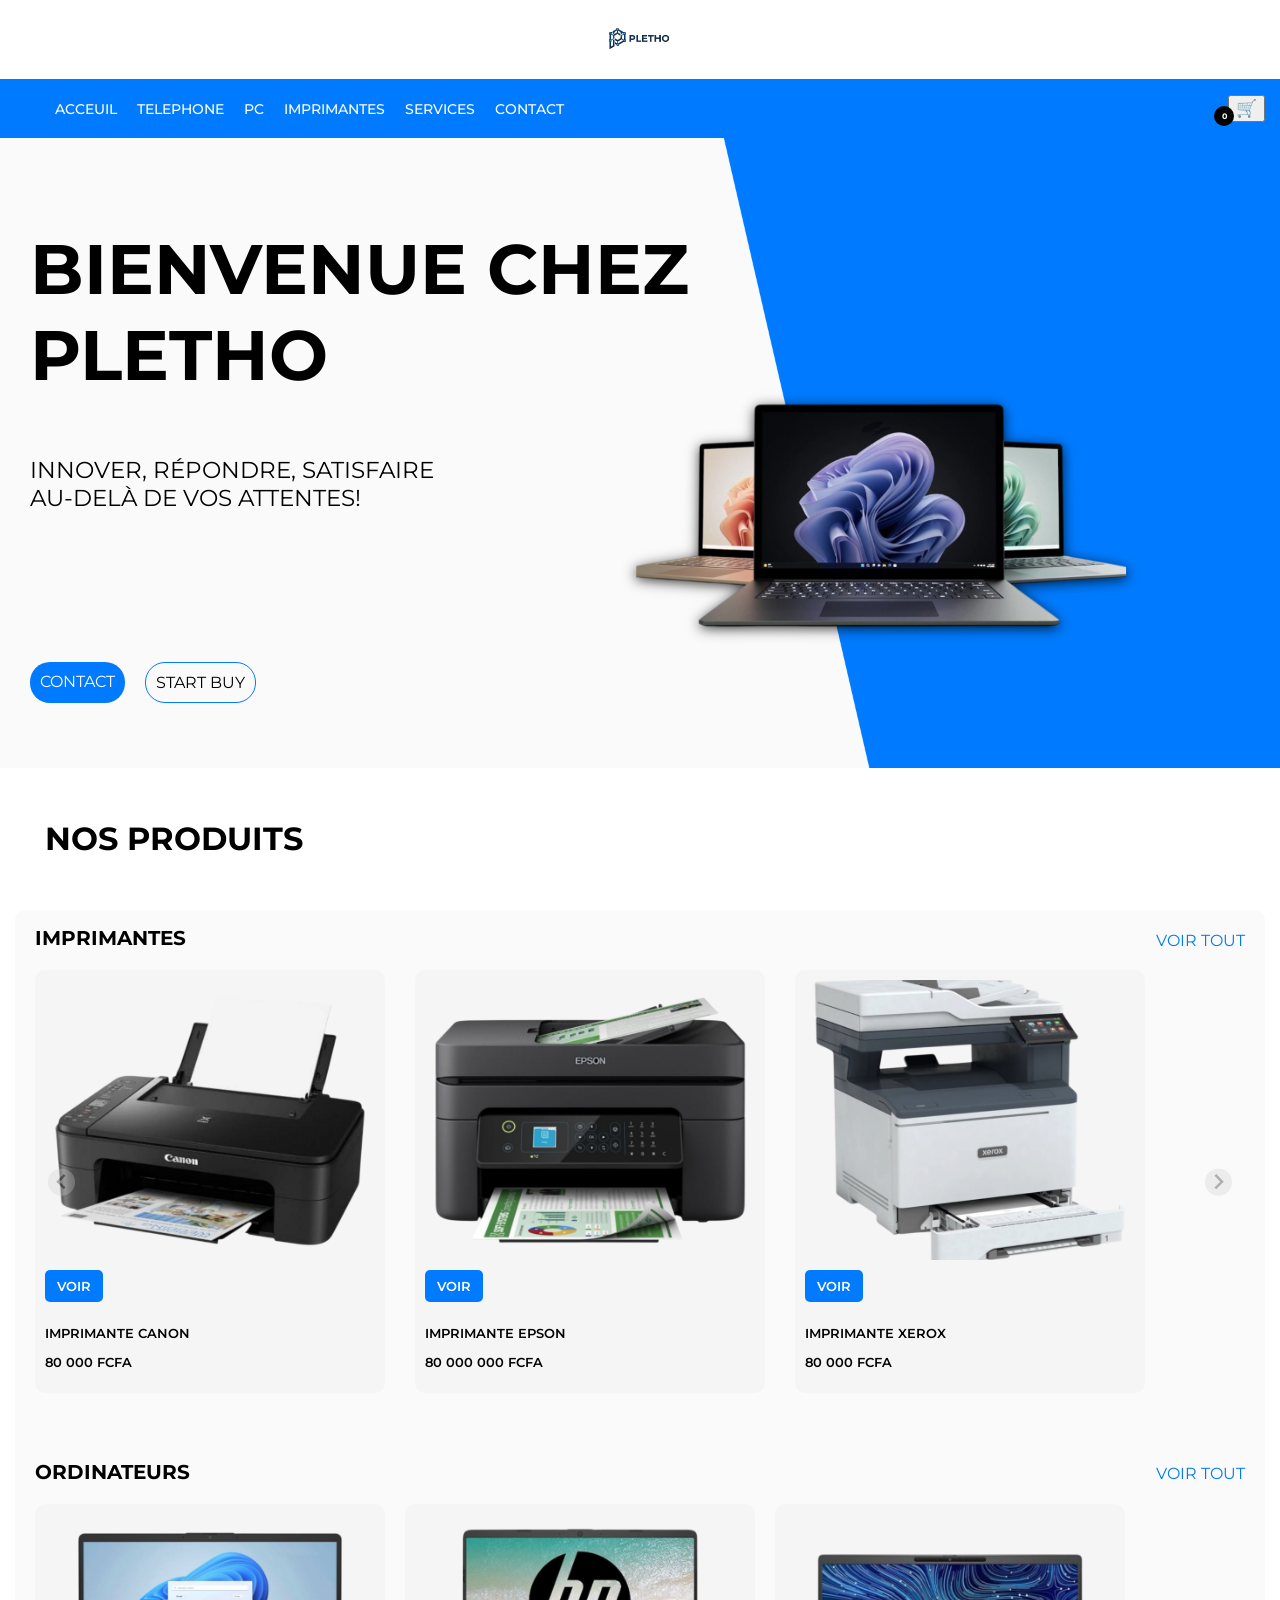
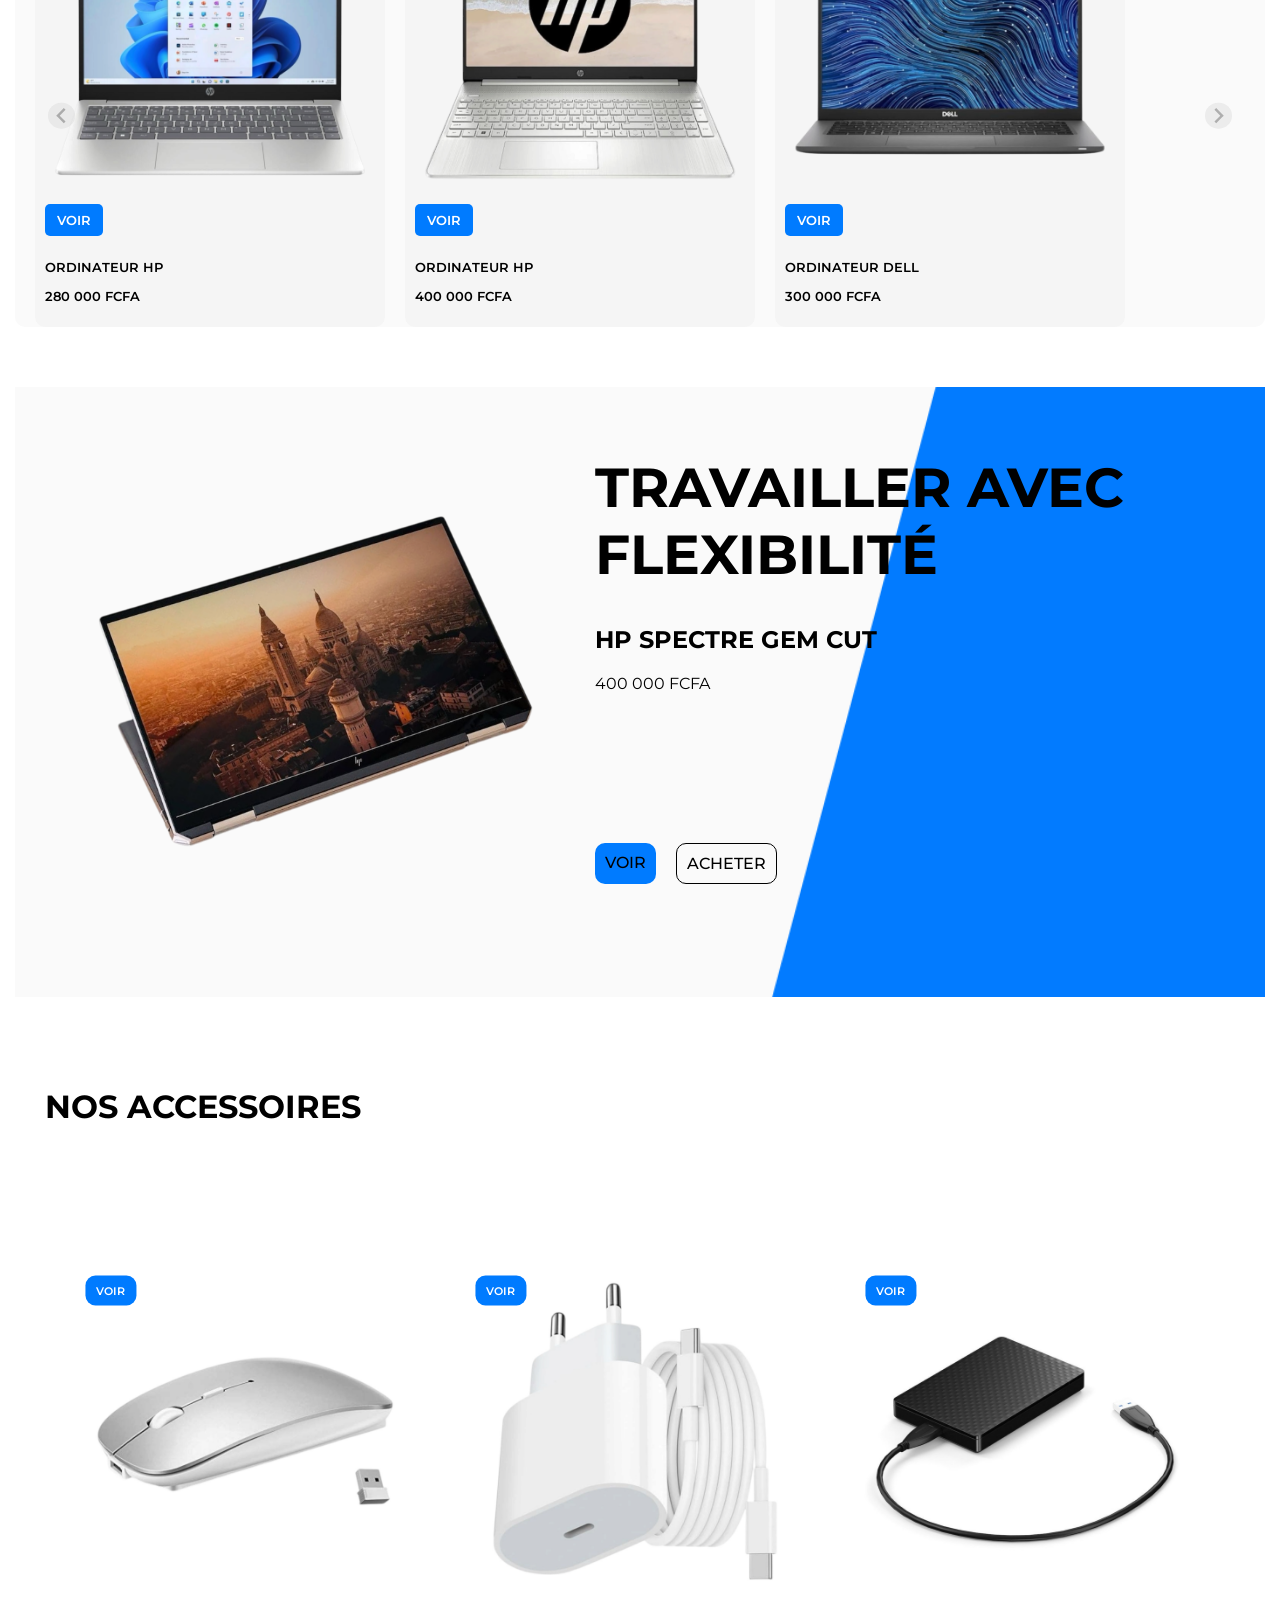
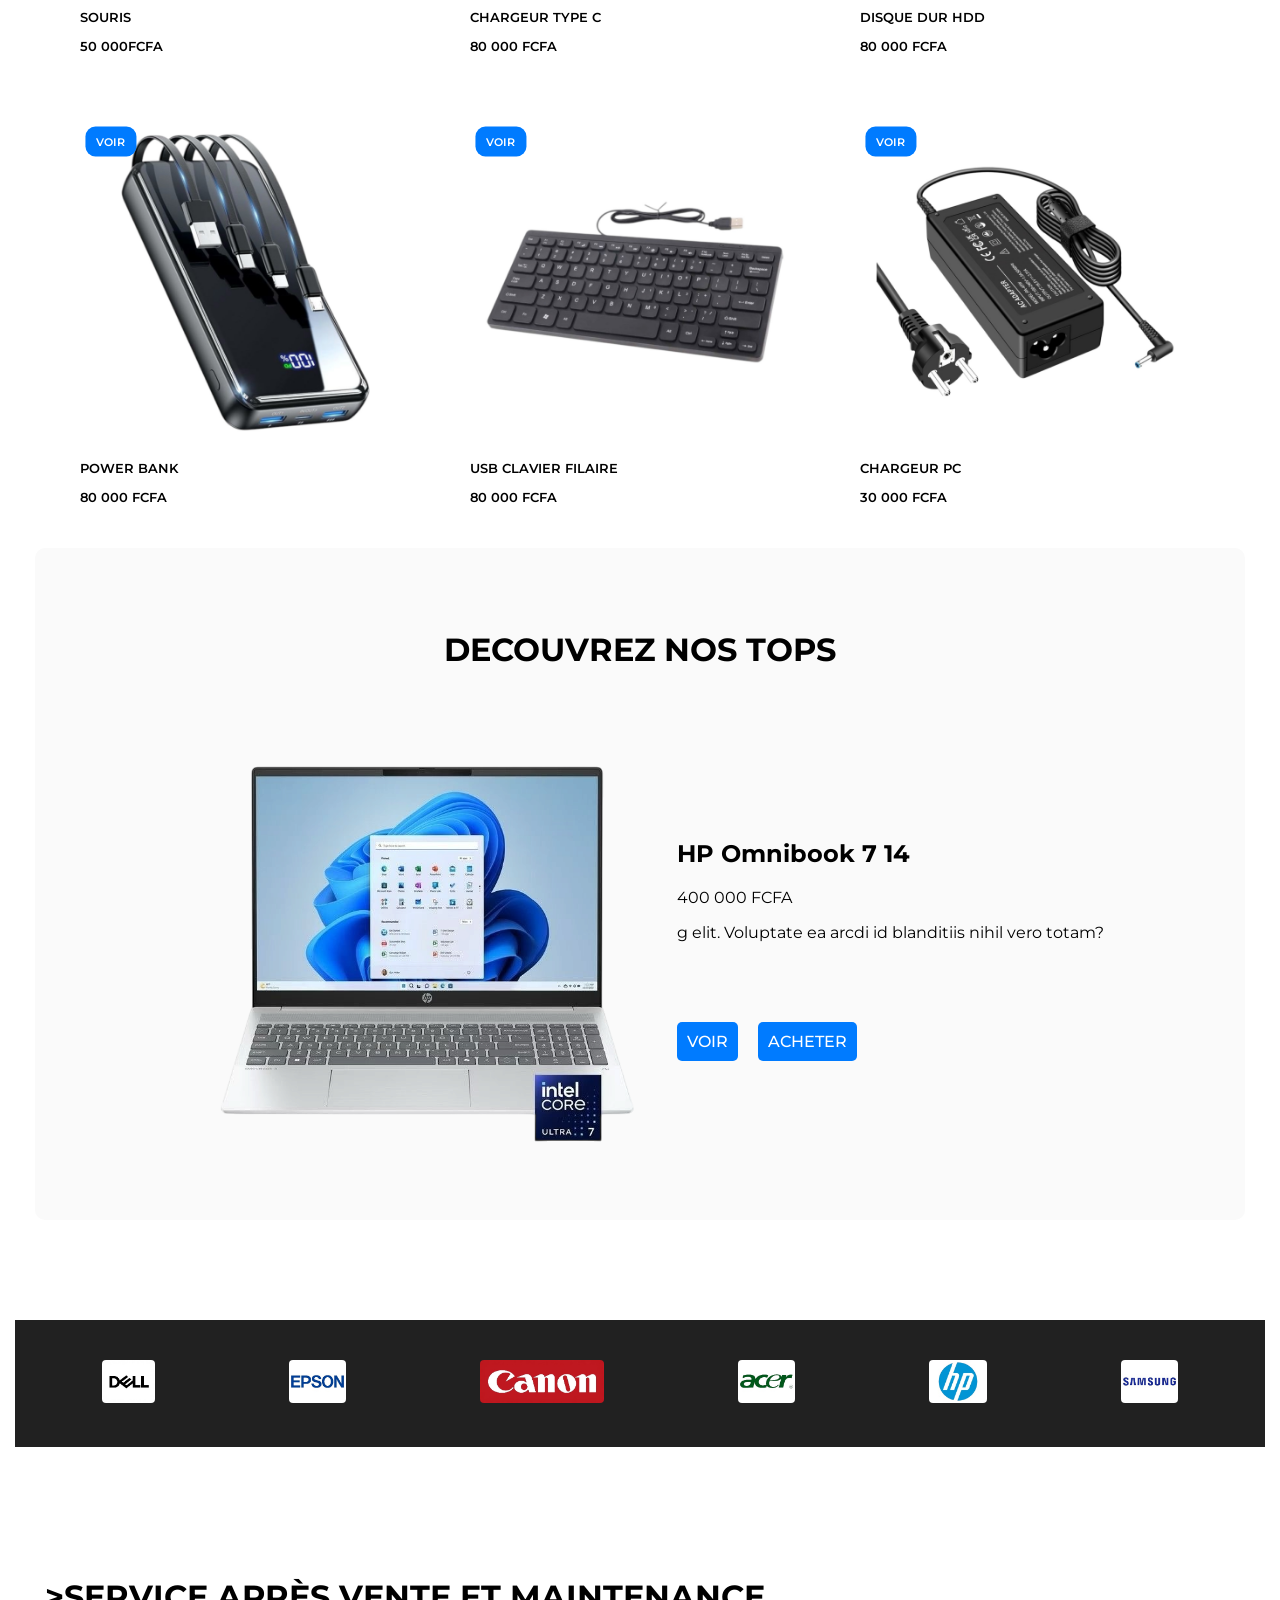
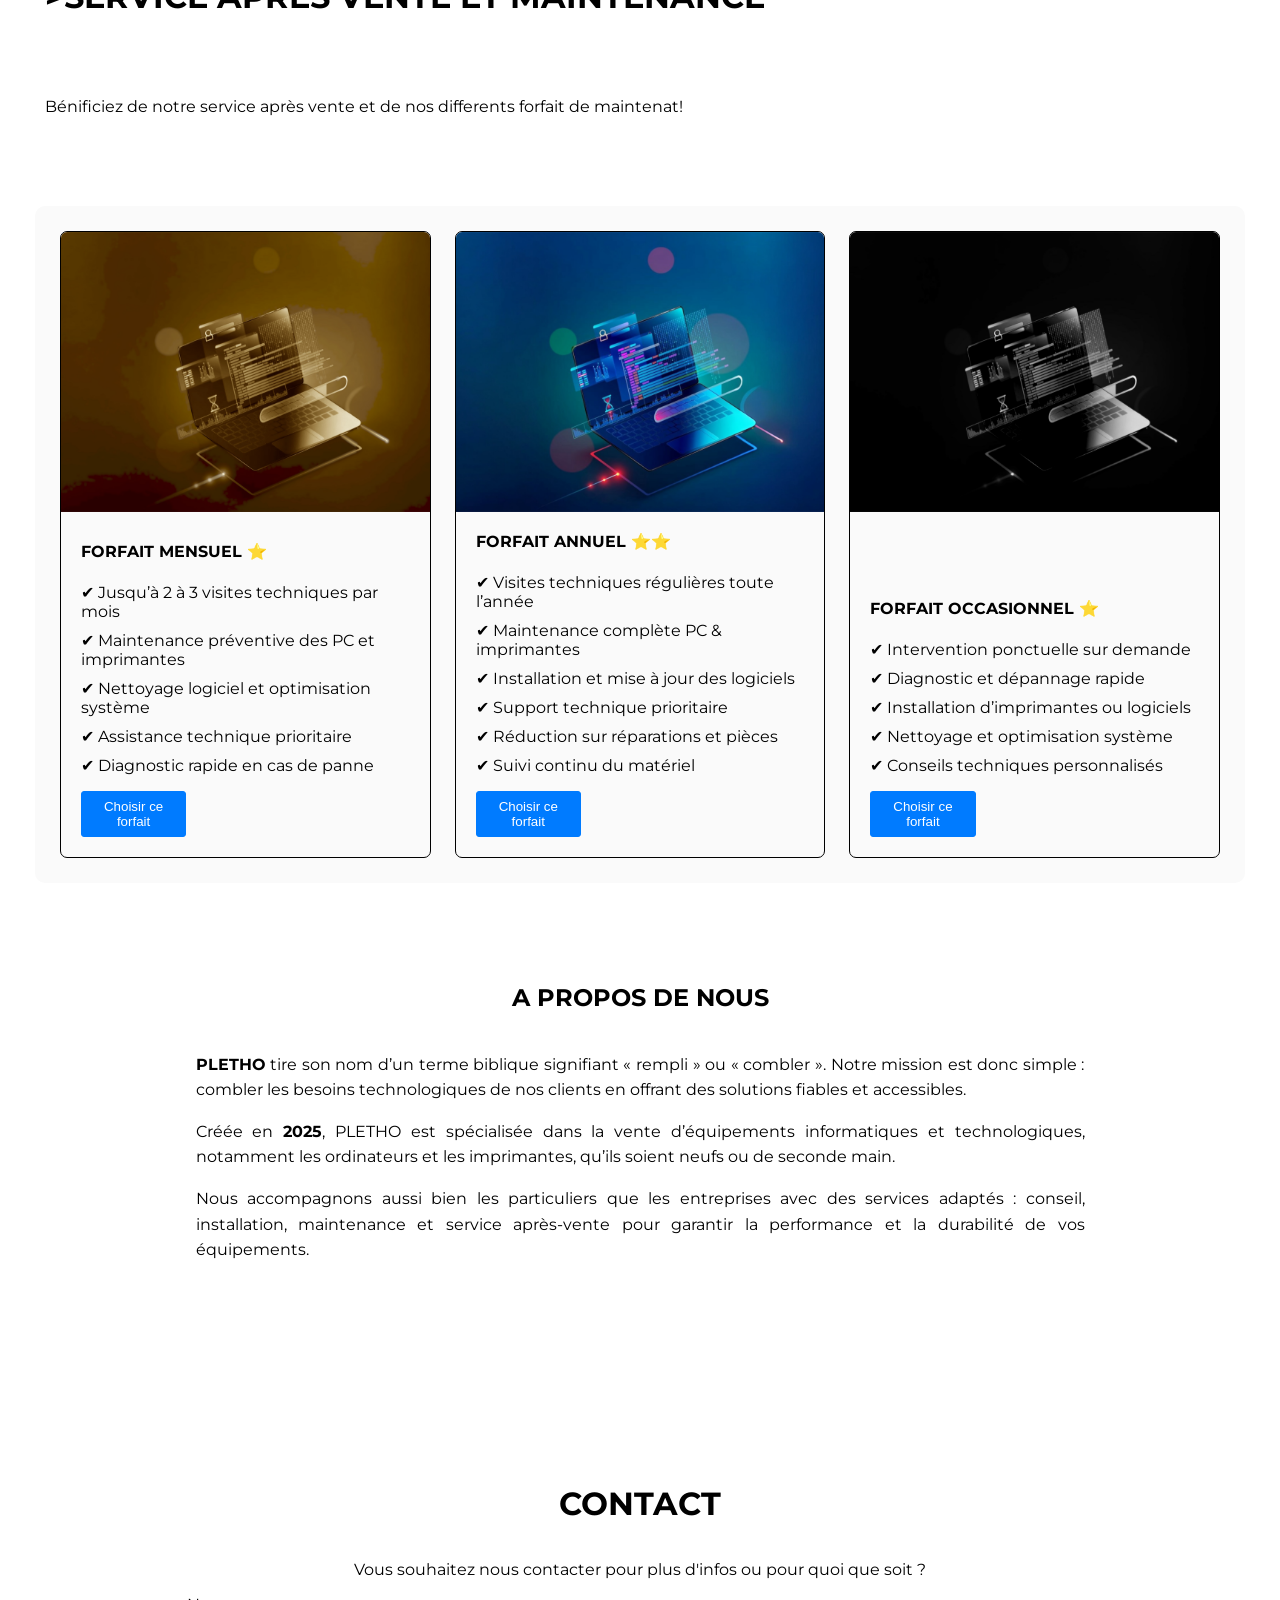
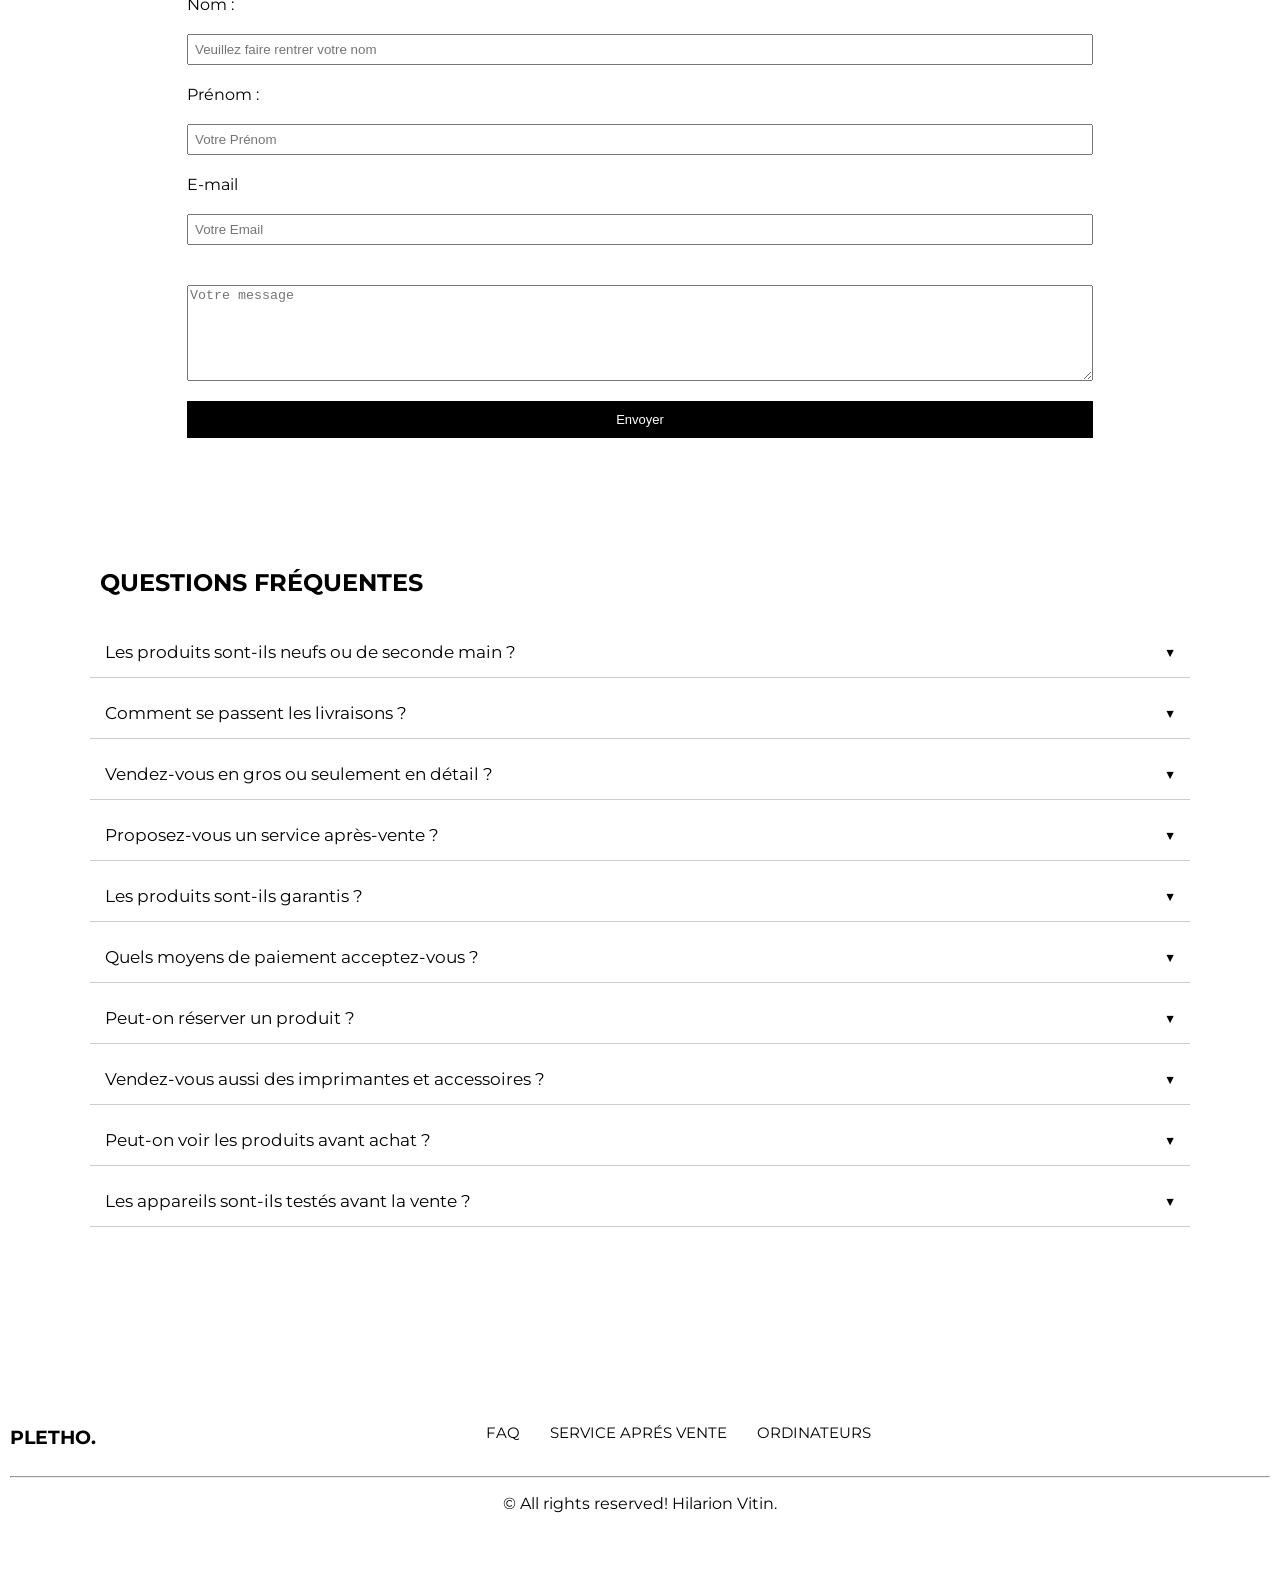
==== index.html @ 0e80584c "eder" ====
<!DOCTYPE html>
<html lang="en">
<head>
    <meta charset="UTF-8">
    <meta name="viewport" content="width=device-width, initial-scale=1.0">
    <title>Document</title>
    <link rel="stylesheet" href="style.css">
    <link rel="preconnect" href="https://fonts.googleapis.com">
<link rel="preconnect" href="https://fonts.gstatic.com" crossorigin>
<link href="https://fonts.googleapis.com/css2?family=Montserrat:ital,wght@0,100..900;1,100..900&display=swap" rel="stylesheet">
<link rel="stylesheet" href="https://cdn.jsdelivr.net/npm/@splidejs/splide@4.1.4/dist/css/splide.min.css">
<link rel="stylesheet" href="https://unpkg.com/aos@2.3.1/dist/aos.css">
</head>
<body>
    <header>
        <div class="logo">
            <a href=""> <img src="images/Photoroom_20260403_161500.PNG" alt="" style="height: 75px;"></a>
        </div>
        <div class="top">
            <nav class="navbar">
                <ul>
                <li><a href="index.html">ACCEUIL</a></li>
                <li><a href="telephone.html">TELEPHONE</a></li>
                <li><a href="ordinateurs.html">PC</a></li>
                <li><a href="imprimantes.html">IMPRIMANTES</a></li>
                <li><a href="services.html">SERVICES</a></li>
                <li><a href="#contact">CONTACT</a></li>
                </ul>
                </nav>
                            <!-- BOUTON BURGER -->
            <div class="burger" onclick="toggleMenu()">
                <div></div>
                <div></div>
                <div></div>
            </div>
          
      
        
       <div class="hh"> <!-- FULL SCREEN MENU -->
        <div class="full-menu" id="fullMenu">
            <span  onclick="toggleMenu()" style="color: white; padding-bottom: 60px; font-weight: 700; font-size: 20px; cursor: pointer; text-align: start;">X</span>
            <a href="index.html#home" onclick="toggleMenu()">ACCEUIL</a>
            <a href="" onclick="toggleMenu()">TELEPHONE</a>
            <a href="ordinateurs.html" onclick="toggleMenu()">ORDINATEURS</a>
            <a href="imprimantes.html" onclick="toggleMenu()">IMPRIMANTES</a>
            <a href="services.html" onclick="toggleMenu()">SERVICES</a>
            <a href="index.html#contact" onclick="toggleMenu()">CONTACT</a>
        </div>
        <div class="icones">
            <a href="/panier" id="panier-icon">
                <i class="ra ra-shopping-cart"></i>
                <span id="panier-count">0</span>
            </a>
            
            <button id="add-to-cart" style="font-size: 17px;">🛒</button>
        
        
        </div>
    </div>
</div>

        </div>
    </header>
    <div class="top1">
        <h2>BIENVENUE CHEZ <br> <strong>PLETHO</strong></h2>
        <p>INNOVER, RÉPONDRE, SATISFAIRE<br>AU-DELÀ DE VOS ATTENTES!</p>
        <div class="button">
            <a href="" class="button1">CONTACT</a>
            <a href="" class="button3">START BUY</a>
        </div>
    </div>
    <main>

        <h1 class="hhz"> NOS PRODUITS</h1>
        <section class="exemplaires">

            <!-- IMPRIMANTES -->
            <div class="product-block">
                <div style="display: flex; justify-content: space-between; align-items: center;">
              <h2>IMPRIMANTES</h2> 
              <a href="imprimantes.html" style="text-decoration: none; color: #007bf0;">VOIR TOUT</a>
            </div>
              <div class="splide imprimantes" role="group">
                <div class="splide__track">
                  <div class="splide__list">
          
                    <div class="splide__slide card">
                      <img src="images/Photoroom_20260412_204533.PNG">
                      <div class="card-body">
                        <a class="btn" href="">VOIR</a>
                        <p>IMPRIMANTE CANON</p>
                        <p>80 000 FCFA</p>
                      </div>
                    </div>
          
                    <div class="splide__slide card">
                      <img src="images/Photoroom_20260412_204516.PNG">
                      <div class="card-body">
                        <a class="btn" href="">VOIR</a>
                        <p>IMPRIMANTE EPSON</p>
                        <p>80 000 000 FCFA</p>
                      </div>
                    </div>
          
                    <div class="splide__slide card">
                      <img src="images/Photoroom_20260412_204454.PNG">
                      <div class="card-body">
                        <a class="btn" href="">VOIR</a>
                        <p>IMPRIMANTE XEROX</p>
                        <p>80 000 FCFA</p>
                      </div>
                    </div>
          
                  </div>
                </div>
              </div>
            </div>
          
            <!-- ORDINATEURS -->
            <div class="product-block">
                <div style="display: flex; justify-content: space-between; align-items: center;">
                    <h2>ORDINATEURS</h2> 
                    <a href="ordinateurs.html" style="text-decoration: none; color: #007bf0;">VOIR TOUT</a>
                    </div>
              <div class="splide ordinateurs" role="group">
                <div class="splide__track">
                  <div class="splide__list">
          
                    <div class="splide__slide card">
                      <img src="images/Photoroom_20260412_204344.PNG">
                      <div class="card-body">
                        <a class="btn" href="">VOIR</a>
                        <p>ORDINATEUR HP</p>
                        <p>280 000 FCFA</p>
                      </div>
                    </div>
          
                    <div class="splide__slide card">
                      <img src="images/Photoroom_20260412_204433.PNG">
                      <div class="card-body">
                        <a class="btn" href="">VOIR</a>
                        <p>ORDINATEUR HP</p>
                        <p>400 000 FCFA</p>
                      </div>
                    </div>
          
                    <div class="splide__slide card">
                      <img src="images/Photoroom_20260412_204411.PNG">
                      <div class="card-body">
                        <a class="btn" href="">VOIR</a>
                        <p>ORDINATEUR DELL</p>
                        <p>300 000 FCFA</p>
                      </div>
                    </div>
          
                  </div>
                </div>
              </div>
          
            </div>
          
          </section>

          <div class="kk" style="display: flex;">
            <div class="carré"></div>
            <img src="images/Photoroom_20260412_184216.PNG" alt="">
            
            <div class="sss">
                <h1>TRAVAILLER AVEC FLEXIBILITÉ</h1>
                <h2>HP SPECTRE GEM CUT</h2>
                <p>400 000 FCFA</p>

                <div class="buton">
                    <a href="" class="button6">VOIR</a>
                    <a href="" class="button7">ACHETER</a>
                </div>
            </div>

       
        </div>

             <h1 class="hhz"> NOS ACCESSOIRES</h1>
    <div class="accessoires">


        
     
        
        <div class="exemple" data-aos="fade-left">
        <img src="images/Souris .JPG">
        <div class="button2">

        <a href="">VOIR</a>
        </div>
        <p>SOURIS</p>
        <p>50 000FCFA</p>
        </div>
        
          <div class="exemple" data-aos="fade-left">
        <img src="images/Types.JPG">
        <div class="button2">
   
        <a href="">VOIR</a>
        </div>
        <p>CHARGEUR TYPE C</p>
        <p>80 000 FCFA</p>
        </div>
        <div class="exemple" data-aos="fade-left">
        <img src="images/Disque .JPG">
        <div class="button2">

        <a href="">VOIR</a>
        </div>
        <p>DISQUE DUR HDD</p>
        <p>80 000 FCFA</p>
        </div>
        

        

        
    
        
        <div class="exemple" data-aos="fade-left">
        <img src="images/Charge.JPG">
        <div class="button2">
 
        <a href="">VOIR</a>
        </div>
        <p>POWER BANK</p>
        <p>80 000 FCFA</p>
        </div>
        
        <div class="exemple" data-aos="fade-left">
        <img src="images/Clavier.JPG">
        <div class="button2">

        <a href="">VOIR</a>
        </div>
        <p>USB CLAVIER FILAIRE</p>
        <p>80 000 FCFA</p>
        </div>
        
        <div class="exemple" data-aos="fade-left">
        <img src="images/Chargeurpc.JPG">
        <div class="button2">

        <a href="">VOIR</a>
        </div>
        <p>CHARGEUR PC</p>
        <p>30 000 FCFA</p>
        </div>
        
     
        
        
        </div>


        <div class="white" style="padding: 30px; text-align: start;">    <div class="nn">
            <h1>DECOUVREZ NOS TOPS</h1>
        </div>
    <div class="info2" data-aos="fade-left">
        <img src="images/Photoroom_20260412_201642.PNG" alt="" srcset="">
        <div class="infoo">
            <h2>HP Omnibook 7 14</h2>
            <p>400 000 FCFA</p>
<p>g elit. Voluptate ea arcdi id blanditiis nihil vero totam?</p>

            <div class="buttonn" data-aos="fade-right">
                <a href="" id="add-to-cart" class="button4">VOIR</a>
                <a href="" id="add-to-cart" class="button4">ACHETER</a>
            </div>
        </div>
    </div>
    </div>
        
    <div class="marques">
        <a href=""> <img src="images/Dell1.JPG" alt="" srcset=""></a>
        <a href=""> <img src="images/Epson.JPG" alt="" srcset=""></a>
        <a href=""> <img src="images/Canon.JPG" alt="" srcset=""></a>
        <a href=""> <img src="images/Acer.JPG" alt="" srcset=""></a>
        <a href=""> <img src="images/Hp.JPG" alt="" srcset=""></a>
        <a href=""><img src="images/Samsung.JPG" alt="" srcset=""></a>
         </div>
                <div class="forf">
                    <h1 class="hhz">>SERVICE APRÈS VENTE ET MAINTENANCE</h1>
                <p style="padding-left: 30px; text-align: start;" class="hhz">Bénificiez de notre service après vente et de nos differents forfait de maintenat!</p>
                </div> 
     
           
                
                <div class="forfait" data-aos="fade-up">
                
                    <!-- FORFAIT MENSUEL -->
                    <a href="maintenance.html" class="carte">
                        <img src="images/H2.JPG" alt="">
                
                        <div class="cartetext">
                            <h4>FORFAIT MENSUEL ⭐️</h4>
                
                            <ul>
                                <li>✔ Jusqu’à 2 à 3 visites techniques par mois</li>
                                <li>✔ Maintenance préventive des PC et imprimantes</li>
                                <li>✔ Nettoyage logiciel et optimisation système</li>
                                <li>✔ Assistance technique prioritaire</li>
                                <li>✔ Diagnostic rapide en cas de panne</li>
                            </ul>
                
                  
                            <button id="add-to-cart">Choisir ce forfait</button>
                        </div>
                    </a>
                
                
                    <!-- FORFAIT ANNUEL -->
                    <a href="maintenance.html" class="carte">
                        <img src="images/H1.PNG" alt="">
                
                        <div class="cartetext">
                            <h4>FORFAIT ANNUEL ⭐️⭐️</h4>
                
                            <ul>
                                <li>✔ Visites techniques régulières toute l’année</li>
                                <li>✔ Maintenance complète PC & imprimantes</li>
                                <li>✔ Installation et mise à jour des logiciels</li>
                                <li>✔ Support technique prioritaire</li>
                                <li>✔ Réduction sur réparations et pièces</li>
                                <li>✔ Suivi continu du matériel</li>
                            </ul>
                
                            <button id="add-to-cart">Choisir ce forfait</button>
                        </div>
                    </a>
                
                
                    <!-- FORFAIT OCCASIONNEL -->
                    <a href="maintenance.html" class="carte">
                        <img src="images/H3.JPG" alt="">
                
                        <div class="cartetext">
                            <h4>FORFAIT OCCASIONNEL ⭐️</h4>
                
                            <ul>
                                <li>✔ Intervention ponctuelle sur demande</li>
                                <li>✔ Diagnostic et dépannage rapide</li>
                                <li>✔ Installation d’imprimantes ou logiciels</li>
                                <li>✔ Nettoyage et optimisation système</li>
                                <li>✔ Conseils techniques personnalisés</li>
                            </ul>
                
                    
                            <button id="add-to-cart">Choisir ce forfait</button>
                        </div>
                    </a>
                
        
                
                </div>

                <section class="about" id="ABOUT">
                    <h1 style="padding-top: 80px; text-align: center;">A PROPOS DE NOUS</h1>
                
                
                    <div class="about-columns">
                        <div class="col">
                         
                    <p>
                        <strong>PLETHO</strong> tire son nom d’un terme biblique signifiant 
                        « rempli » ou « combler ». Notre mission est donc simple : 
                        combler les besoins technologiques de nos clients en offrant 
                        des solutions fiables et accessibles.
                    </p>
                
                    <p>
                        Créée en <strong>2025</strong>, PLETHO est spécialisée dans la 
                        vente d’équipements informatiques et technologiques, notamment 
                        les ordinateurs et les imprimantes, qu’ils soient neufs ou de seconde main.
                    </p>
                
                    <p>
                        Nous accompagnons aussi bien les particuliers que les entreprises 
                        avec des services adaptés : conseil, installation, maintenance 
                        et service après-vente pour garantir la performance et la durabilité 
                        de vos équipements.
                    </p>
                       
                        </div>
                
                      
                    </div>
                </section>
                <div class="contact" id="contact">
                    <h1>CONTACT</h1>
                    <p>Vous souhaitez nous contacter pour plus d'infos ou pour quoi que soit ?</p>
                
                    <div class="form">
                   <label for="Name">Nom :</label>
                   <input type="text" id="Name" placeholder="Veuillez faire rentrer votre nom">
                
                   <label for="Prenom">Prénom :</label>
                   <input type="text" id="Prenom" placeholder="Votre Prénom">
                
                   <label for="Email">E-mail</label>
                   <input type="email" id="Email" placeholder="Votre Email">
                
                   <label for="Message"></label>
                   <textarea name="Message" id="Message" rows="6" placeholder="Votre message"></textarea>
                
                <button type="submit">Envoyer</button>
                    </div>
                </div>
                <section class="faq">

                    <h2 style="padding: 10px; text-align: start;">QUESTIONS FRÉQUENTES</h2>
                
                    <!-- Question 1 -->
                    <div class="faq-item"  data-aos="fade-up">
                        <button class="faq-question">
                            Les produits sont-ils neufs ou de seconde main ?
                            <span class="arrow">▼</span>
                        </button>
                        <div class="faq-answer">
                            <p>Chaque produit possède une fiche détaillée indiquant clairement s’il est neuf ou de seconde main. Une section dédiée aux produits de seconde main sera également disponible.</p>
                        </div>
                    </div>
                
                    <!-- Question 2 -->
                    <div class="faq-item"  data-aos="fade-up">
                        <button class="faq-question">
                            Comment se passent les livraisons ?
                            <span class="arrow">▼</span>
                        </button>
                        <div class="faq-answer">
                            <p>La livraison est aux frais du client et s’effectue dans un délai maximum de 3 jours selon la localisation.</p>
                        </div>
                    </div>
                
                    <!-- Question 3 -->
                    <div class="faq-item"  data-aos="fade-up">
                        <button class="faq-question">
                            Vendez-vous en gros ou seulement en détail ?
                            <span class="arrow">▼</span>
                        </button>
                        <div class="faq-answer">
                            <p>Nous proposons la vente en gros pour les entreprises et organisations, ainsi que la vente en détail pour les particuliers.</p>
                        </div>
                    </div>
                
                    <!-- Question 4 -->
                    <div class="faq-item"  data-aos="fade-up">
                        <button class="faq-question">
                            Proposez-vous un service après-vente ?
                            <span class="arrow">▼</span>
                        </button>
                        <div class="faq-answer">
                            <p>Oui, nous offrons un service après-vente incluant diagnostic, réparation et assistance technique.</p>
                        </div>
                    </div>
                
                    <!-- Question 5 -->
                    <div class="faq-item"  data-aos="fade-up">
                        <button class="faq-question">
                            Les produits sont-ils garantis ?
                            <span class="arrow">▼</span>
                        </button>
                        <div class="faq-answer">
                            <p>Certains produits disposent d’une garantie. Les détails sont précisés sur chaque fiche produit.</p>
                        </div>
                    </div>
                
                    <!-- Question 6 -->
                    <div class="faq-item"  data-aos="fade-up">
                        <button class="faq-question">
                            Quels moyens de paiement acceptez-vous ?
                            <span class="arrow">▼</span>
                        </button>
                        <div class="faq-answer">
                            <p>Nous acceptons les paiements mobiles, les espèces et autres moyens selon disponibilité.</p>
                        </div>
                    </div>
                
                    <!-- Question 7 -->
                    <div class="faq-item"  data-aos="fade-up">
                        <button class="faq-question">
                            Peut-on réserver un produit ?
                            <span class="arrow">▼</span>
                        </button>
                        <div class="faq-answer">
                            <p>Oui, la réservation est possible pendant une durée limitée selon la disponibilité du produit.</p>
                        </div>
                    </div>
                
                    <!-- Question 8 -->
                    <div class="faq-item"  data-aos="fade-up">
                        <button class="faq-question">
                            Vendez-vous aussi des imprimantes et accessoires ?
                            <span class="arrow">▼</span>
                        </button>
                        <div class="faq-answer">
                            <p>Oui, nous proposons des imprimantes, accessoires informatiques et divers périphériques.</p>
                        </div>
                    </div>
                
                    <!-- Question 9 -->
                    <div class="faq-item"  data-aos="fade-up">
                        <button class="faq-question">
                            Peut-on voir les produits avant achat ?
                            <span class="arrow">▼</span>
                        </button>
                        <div class="faq-answer">
                            <p>Oui, vous pouvez nous contacter pour vérifier la disponibilité et organiser une présentation.</p>
                        </div>
                    </div>
                
                    <!-- Question 10 -->
                    <div class="faq-item"  data-aos="fade-up">
                        <button class="faq-question">
                            Les appareils sont-ils testés avant la vente ?
                            <span class="arrow">▼</span>
                        </button>
                        <div class="faq-answer">
                            <p>Oui, tous nos appareils sont testés et vérifiés avant la vente afin de garantir leur bon fonctionnement.</p>
                        </div>
                    </div>
                
                </section>
                  
    </main>
    <footer>

        <div class="foot">
            <div class="PLETHO">
                <h3>PLETHO.</h3>
            </div>
            <div class="others">
        <ul>
            <li><a href="">FAQ</a></li>
            <li><a href="">SERVICE APRÉS VENTE</a></li>
            <li><a href="">ORDINATEURS</a></li>
            <li><a href="Imprimantes"></a></li>
        </ul>
            </div>
        
            <div class="RS">
                <i> <a href="" class="fa-brands fa-instagram"></a></i>
                <i> <a href="" class="fa-brands fa-whatsapp"></a></i>
            </div>
        
        </div>
        <hr>
           <p style="text-align: center;"> &copy; All rights reserved! Hilarion Vitin.</p>
        </footer>
 <script src="script.js"></script>
 <script src="https://cdn.jsdelivr.net/npm/@splidejs/splide@4.1.4/dist/js/splide.min.js"></script>
 <script src="https://unpkg.com/aos@2.3.1/dist/aos.js"></script>
 <script>AOS.init({

    duration: 1500,
    once: true,
    offset: 50,
    easing: 'ease-in-out',


});

</script>



</body>
</html>
---- style.css ----
body {
    font-family: "Montserrat", sans-serif;
    margin: 0;
 scroll-behavior: smooth;
}

.exemplaires{

    flex-direction:column;
    gap:70px;
    align-items:center;
    margin-top: 100px;
max-width: 100%;
    margin: auto;
    background-color: #fafafa;
    padding: 30px;
    color: black;
    border-radius: 10px;
    padding: 0 20px;
}

main {
    padding: 0 15px;
    box-sizing: border-box;
    overflow-x: hidden;
}



.product-block {
    margin-bottom: 50px;
    width: 100%;
    box-sizing: border-box;
}

.hhz {
 padding: 30px;
 text-align: start;
}



.exemple{
    padding:10px;
    text-align:center;
    border-radius:20px;
    position:relative;
    font-weight: 600;
    font-size: 13px;
}

.exemple p {
    text-align: start;
}

.exemple img{
    height:300px;
    border-radius:3px;
    cursor:pointer;
    display:block;
    transition:0.4s;

}



.exemple:hover img{
    filter:brightness(40%);
}
.accessoires .exemple:hover img{
    filter:brightness(40%);
}




/* OVERLAY */

.button2 {
    position: absolute;
    top: 5%;
    left: 5%;
    transform: translate(-5%, -5%);
    display: flex;
    flex-direction: column;
    align-items: start;
    gap: 12px;
}
.button2 h2{
    color:white;
    margin:0;
    opacity:0;
    transition:0.3s;
}

.button2 a{
    text-decoration:none;
    padding:8px 11px;
    color:white;
background-color: #007bff;
  border-radius: 10px;
    transition:0.3s;
    font-size:11px;
}

.exemple:hover .button2 a,
.exemple:hover .button2 h2{
    opacity:1;
}



  .product-block {
    margin-bottom: 50px;
  }
  
  .product-block h2 {
    margin-bottom: 20px;
  }

  
  .card {
   max-width: 350px;
    background: whitesmoke;
    border-radius: 10px;
    overflow: hidden;
    padding: 10px;
    color: black;
  }
  
  .card img {
    width: 100%;
    height: 280px;   /* 🔥 important */
    object-fit: cover; /* empêche image déformée */
  }
  
  .card-body {
padding-top: 10px;
font-weight: 600;
font-size: 13px;
  }
  
  .btn {
    display: inline-block;
    background: #007bff;
    color: white;
    padding: 8px 12px;
    margin-bottom: 10px;
    text-decoration: none;
    border-radius: 5px;
  }
.accessoires img{
    height:330px;
    border-radius:3px;
    cursor:pointer;
    display:block;
    transition:0.4s;
}



.contact {
    display: flex;
    flex-direction: column;
    align-items: center;
    padding: 30px;
    border-radius: 10px;
    padding-bottom: 100px;
    padding-top: 60px;
}

.form {
    display: flex;
    flex-direction: column;
    gap: 20px;
}

.form input {
    width: 100%;
   width: 890px;
    padding: 6px;
}

.form button {
    padding: 10px;
    background-color: black;
    color: white;
    border: 1px solid black;
    font-size: 13px;
}

.marques {
    background-color: #212121;
    display: flex;
    gap: 40px;
    padding: 40px;
    align-items: center;
    justify-content: space-around;
    margin-top: 100px;
    margin-bottom: 100px;
}

.marques img {
    height: 43px;
    border-radius: 4px;
}

.faq {
    width: 88%;
    margin: auto;
    align-items: center;
}

.faq h2 {
    text-align: center;
    padding: 30px;
}

.faq-item {
    margin-bottom: 10px;
    border-bottom: 1px solid #ccc;
}

.faq-question {
    width: 100%;
    padding: 15px;
 font-size: 17px;
 font-family: "Montserrat", sans-serif;
    background: white;
    border: none;
    display: flex;
    justify-content: space-between;
    cursor: pointer;
}

.faq-answer {
    max-height: 0;
    overflow: hidden;
    transition: 0.4s ease;
}

.product-block h2 {
    font-size: 20px;
}

.faq-answer p {
    padding: 10px;
}

.faq-question.active .arrow {
    transform: rotate(180deg);
    transition: 0.3s;

    font-size: 17px;
}
.forfait {
    display: flex;
    justify-content: center;
    gap: 24px;
    padding: 25px;
    margin-top: 60px;
    background-color: #fafafa;
    margin-left: 20px;
    margin-right: 20px;
    border-radius: 10px;
}

.forfait a {
    text-decoration: none;
    color: black;
}

.info2 {
display: flex;
align-items: center;
justify-content: center;
}

.info2 img {
    height: 500px;
 
}

.buttonn {
    display: flex;
    gap: 20px;
    margin-top: 80px;
}

/* ===== FIX FORFAITS ===== */

.carte {
    padding: 0;
    border-radius: 7px;
    border: 1px solid black;
    overflow: hidden;
    width: 390px;

    display: flex;
    flex-direction: column;
    justify-content: space-between;
    transition: transform 0.3s ease;
}

.carte img {
    width: 100%;
    height: 280px;
    object-fit: cover;
}

.cartetext {
    padding: 20px;

 
}

.cartetext h4 {
    margin-top: 0;
}

.carte ul {
    padding-left: 0;
    list-style: none;
}

.carte li {
    margin-bottom: 10px;
}

.carte button {
    width: 32%;
    background-color: #007bff;
    color: white;
    border: 1px solid #007bff;
    border-radius: 3px;
    padding: 7px;
    font-weight: 500;
}






.forf {
    text-align: center;
    margin-top: 100px;

}



.about { background-color: white; min-height: 500px; }
        .about-columns { max-width: 889px; margin: 40px auto 0; flex-wrap: wrap; }
        .about-columns .col { flex: 1; min-width: 250px; text-align: justify; }
        .about-columns p { line-height: 1.6; }

 

      



.nn {
    text-align: center;
    padding-top: 30px;
  

}

.white {
    background-color: #fafafa;
    margin: 20px;
    border-radius: 10px;

}
.button4 {
    text-decoration: none;
    padding: 10px;
    background-color: #007bff;
    color: white;
    font-weight: 500;
    border-radius: 5px;
}
.logo {
    display: flex;
    justify-content: center;
}

.logo img{
    height: 100px;
}



.full-menu {
    display: none;
    position: fixed;
    inset: 0;
    background-color: white;
    z-index: 9999;
    flex-direction: column;
    justify-content: start;
    align-items: start;
    gap: 40px;
    padding: 10px;
}

.full-menu a {
    color: black;
    font-size: 30px;
    text-decoration: none;
    font-weight: 600;
}

/* burger */



.navbar ul li a{
    text-decoration:none;
    color:white;
    font-weight: 500;
    font-size: 14px;
}

.navbar ul{
    list-style:none;
    display:flex;
    gap:20px;
}



.logo a{
    text-decoration:none;
    color:black;
}

/* Style du lien panier */
#panier-icon {
    position: relative;       /* pour positionner le badge */
    display: inline-block;
    font-size: 20px;          /* taille de l'icône */
    color: black;              /* couleur de base */
    text-decoration: none;
}

footer {
    padding-top: 100px;
    padding-bottom: 50px;
    align-items: center;
    justify-content: center;
    align-items: center;
    flex-direction: column;
    padding-right: 10px;
    padding-left: 10px;
    margin-top: 70px;
    }
    
    .foot {
        display: flex;
        justify-content: space-between
    }
    
    .others ul {
        list-style: none;
        display: flex;
        gap: 30px;
    }
    .others ul li a {
        text-decoration: none;
        color: black;
        font-size: 15px;
    }
    
    .RS {
        display: flex;
        gap: 20px;
    }
    .RS  a {
        font-size: 25px;
        text-decoration: none;
        color: black;
    }

/* Badge compteur */
#panier-count {
    position: absolute;
    top: -8px;                /* au-dessus de l'icône */
    right: -10px;             /* à droite de l'icône */
    background: black;          /* couleur du badge */
    color: white;
    font-size: 8px;
    font-weight: bold;
    border-radius: 50%;       /* rond */
    width: 20px;
    height: 20px;
    text-align: center;
    line-height: 20px;
    transition: transform 0.2s; /* effet animation rapide */
}

/* Animation lorsque le compteur change */
#panier-count.animate {
    transform: scale(1.4);     /* badge “saute” */
}

.top1 {
    padding: 30px;
    text-align: start;
    min-height: 570px;
    background-image: url(images/Untitled-4\ 2.PNG);
    background-position: center;
    background-repeat: no-repeat;
    background-size: cover;
}

.top2 {
    padding: 30px;
    text-align: start;
    min-height: 570px;
 
}



.ordi{
    background-image: url(images/Untitled-6\ 2.PNG);
    background-position: center;
    background-repeat: no-repeat;
    background-size: cover;  
}

.impri{
    background-image: url(images/Untitled-5\ 2.PNG);
    background-position: center;
    background-repeat: no-repeat;
    background-size: cover;  
}

.servi {
    background-image: url(images/Ffff.png);
    background-position: center;
    background-repeat: no-repeat;
    background-size: cover;  
}

.top1 h2 {
  font-size: 70px;
}

.top2 h2 {
    font-size: 70px;
  }
  
.top1 p {
    font-size: 23px;
    
  }

  .top2 p {
    font-size: 23px;
    
  }

.button {
  display: flex;
  gap: 20px;
  margin-top: 150px;
}
.button1 {
    background-color: #007bff;
    border-radius: 20px;
    text-decoration: none;
    color: white;
    padding: 10px;
}

.button3 {
    background-color: transparent;
    border-radius: 20px;
    border: 1px solid #007bff;
    text-decoration: none;
    color: black;
    padding: 10px;
}

.kk {
    background-color: #fafafa;
    padding: 30px;
    margin-top: 60px;
    margin-bottom: 60px;
    background-image: url(images/Ffff.png);
    background-position: center;
    background-size: cover;
    background-repeat: no-repeat;
}

.kk img {

 height: 550px;
 width: 600px;

}

.kk h1 {
font-size: 55px;
   
   }

.buton {
display: flex;
gap: 20px;
margin-top: 150px;

}
.button6 {
padding: 10px;
background-color: #007bff;
font-weight: 500;
border-radius: 10px;
text-decoration: none;
color: black;
}

.button7 {
    padding: 10px;
    background-color: transparent;
    font-weight: 500;
    border-radius: 10px;
    border: 1px solid black;
    text-decoration: none;
color: black;
}

.reparation {
    border-radius: 20px 0 0 20px;
    min-width: 40%;
    max-width: 42%;
    border: 3px solid #007bff;   /* déjà présent */
    box-shadow: 0 4px 12px rgba(0,0,0,0.2); /* 🔹 ajouté */
    transition: 0.3s;
    display: flex;
    height: 220px;
    cursor: pointer; /* 🔹 pour montrer que c’est cliquable */
    font-size: 14px;
}
.reparation:hover {
    transform: translateY(-6px);
    box-shadow: 0 8px 20px rgba(0,0,0,0.3); /* 🔹 shadow au hover */
}
.reparation h1 {
    font-size: 22px;
}

.servicess {
    align-items: center;
    gap: 70px;
    display: flex;
    flex-wrap: wrap;
    padding: 20px;
    align-items: center;
    justify-content: center;
    background-color: #fafafa;
margin: 20px;
border-radius: 20px;
 
}

.text {
    display: flex;
    flex-direction: column;
    padding: 20px;
  
}

.reparation img {
    flex: 1;
   
    height: 100%;right: 0;
    width: 0px;
    border-radius: 100% 0% 78% 22% / 35% 100% 0% 65% ;
    background-color: #007bff;
}








@media screen and (max-width: 1025px) {

   


    .reparation {
        border-radius: 20px 0 0 20px;
        min-width: 40%;
        max-width: 42%;
        border: 3px solid #007bff;    /* déjà présent */
        box-shadow: 0 4px 12px rgba(0,0,0,0.2); /* 🔹 ajouté */
        transition: 0.3s;
        display: flex;
        height: 250px;
        cursor: pointer; /* 🔹 pour montrer que c’est cliquable */
        font-size: 13px;
    } 
    
    /* PRODUITS */

    /* FORFAITS */
    .forfait {
        flex-wrap: wrap;
        gap: 20px;
    }
    .carte {
        width: calc(50% - 20px);
    }
    
    
    
    /* FORMULAIRE */
    .form input {
        padding: 6px;
        width: 700px;
    }
    
    /* ABOUT */
    .about {
        height: auto;
        padding: 20px;
    }
    
    /* INFO2 */
 
    .info2 img {
        height: 350px;
        width: 100%;
        object-fit: cover;
    }
    
    .exemplaires{
        display:flex;
        flex-direction:column;
        gap:70px;
        align-items:center;
        margin-top: 100px;
        padding-left: 70px;
        padding-right: 70px;
    }

    .accessoires {
        display: grid;
        grid-template-columns: repeat(3, 1fr);/* 👈 largeur FIXE */
        gap: 30px;
    
        justify-content: center; /* 🔥 centre le GRID */
        margin-top: 100px;
       left: 50%;
       right: 50%;
    }

    .exemple img{
        height:200px;
        border-radius:3px;
        cursor:pointer;
        display:block;
        transition:0.4s;
        padding-left: 35px;
    
    }

    .card img {
        width: 100%;
        height: 290px;   /* 🔥 important */
        object-fit: cover; /* empêche image déformée */
      }


.info2 img {
    height: 350px;
 
}
    }

 
 
    @media screen and (max-width: 913px) {

   


  
    
        /* PRODUITS */
    
        /* FORFAITS */
        .forfait {
            flex-wrap: wrap;
            gap: 20px;
        }
        .carte {
            width: calc(50% - 20px);
        }
        
        
        
        /* FORMULAIRE */
        .form input {
            padding: 6px;
            width: 600px;
        }
        
        /* ABOUT */
        .about {
            height: auto;
            padding: 20px;
        }
        
        /* INFO2 */
     
        .info2 img {
            height: 350px;
            width: 100%;
            object-fit: cover;
        }
        
        .exemplaires{
            display:flex;
            flex-direction:column;
            gap:70px;
            align-items:center;
            margin-top: 100px;
            padding-left: 70px;
            padding-right: 70px;
        }
    
        .accessoires {
            display: grid;
            grid-template-columns: repeat(3, 1fr);/* 👈 largeur FIXE */
            gap: 30px;
        
            justify-content: center; /* 🔥 centre le GRID */
            margin-top: 100px;
           left: 50%;
           right: 50%;
        }
    
        .exemple img{
            height:140px;
            border-radius:3px;
            cursor:pointer;
            display:block;
            transition:0.4s;
        
        }
    
        .card img {
            width: 100%;
            height: 200px;   /* 🔥 important */
            object-fit: cover; /* empêche image déformée */
          }

          .kk img {

            height: 500px;
            width: 440px;
           
           }
           
           .kk h1 {
           font-size: 45px;
              
              }

              .servicess {
                align-items: center;
                gap: 30px;
                display: flex;
              flex-direction: column;
            
                align-items: center;
                justify-content: center;
             
            }
        
            .reparation {
                border-radius: 20px 0 0 20px;
                min-width: 40%;
                max-width: 100%;
                border: 3px solid #007bff;  /* déjà présent */
                box-shadow: 0 4px 12px rgba(0,0,0,0.2); /* 🔹 ajouté */
                transition: 0.3s;
                display: flex;
                height: 220px;
                cursor: pointer; /* 🔹 pour montrer que c’est cliquable */
            }

            
        }


        @media screen and (max-width: 778px) {

   


  
    
            /* PRODUITS */
        
            /* FORFAITS */
            .forfait {
                flex-wrap: wrap;
                gap: 20px;
            }
            .carte {
                width: calc(50% - 20px);
            }

            .servicess {
                align-items: center;
                gap: 30px;
                display: flex;
              flex-direction: column;
            
                align-items: center;
                justify-content: center;
             
            }
        
            .reparation {
                border-radius: 20px 0 0 20px;
                min-width: 40%;
                max-width: 100%;
                border: 3px solid #007bff;  /* déjà présent */
                box-shadow: 0 4px 12px rgba(0,0,0,0.2); /* 🔹 ajouté */
                transition: 0.3s;
                display: flex;
                height: 220px;
                cursor: pointer; /* 🔹 pour montrer que c’est cliquable */
            }
            
            
            
            /* FORMULAIRE */
            .form input {
                padding: 6px;
                width: 600px;
            }
            
            /* ABOUT */
            .about {
                height: auto;
                padding: 20px;
            }
            
            /* INFO2 */
         
            .info2 img {
                height: 350px;
                width: 100%;
                object-fit: cover;
            }
            
            .exemplaires{
                display:flex;
                flex-direction:column;
                gap:70px;
                align-items:center;
                margin-top: 100px;
                padding-left: 70px;
                padding-right: 70px;
            }
        
            .accessoires {
                display: grid;
                grid-template-columns: repeat(3, 1fr);/* 👈 largeur FIXE */
                gap: 30px;
            
                justify-content: center; /* 🔥 centre le GRID */
                margin-top: 100px;
               left: 50%;
               right: 50%;
            }
        
            .exemple img{
                height:140px;
                border-radius:3px;
                cursor:pointer;
                display:block;
                transition:0.4s;
            
            }
        
            .card img {
                width: 100%;
                height: 460px;   /* 🔥 important */
                object-fit: cover; /* empêche image déformée */
              }
    
              .kk img {
    
                height: 430px;
                width: 470px;
               
               }
               
               .kk h1 {
               font-size: 35px;
                  
                  }
            }     
    

            html, body {
                overflow-x: hidden;
                max-width: 100%;
            }



            /* ===== HEADER STRUCTURE ===== */
.top {
    display: flex;
    justify-content: space-between;
    align-items: center;
    padding: 4px 15px;
    background-color: #007bff;
}

.burger {
    display: none;
    cursor: pointer;
    flex-direction: column;
    gap: 5px;
    order: -1; /* colle à gauche */
}

.burger div {
    width: 25px;
    height: 3px;
    background-color: white; /* blanc sur fond bleu */
    margin: 0;
}

/* ===== ACCESSOIRES CENTRÉ ===== */
.accessoires {
    display: grid;
    grid-template-columns: repeat(3, 1fr);
    gap: 30px;
    margin: 100px auto 0;
    padding: 0 30px;      /* marges côtés */
    max-width: 1200px;    /* centre le tout */
    box-sizing: border-box;
}


/* SECTION */
.brand {
    padding: 40px 20px;
}

/* CONTAINER PRODUITS */
.products {
    display: flex;
flex-wrap: wrap;
    gap: 25px;
    max-width: 1000px;
    margin: 0 auto; /* centre proprement */
    justify-content: center;
    background-color: #fafafa;
    border-radius: 10px;
    padding: 30px;
}

/* CARD PRODUIT */
.product-card {
    background: white;
    padding: 20px;
    border-radius: 12px;
    box-shadow: 0 4px 12px rgba(0,0,0,0.08);
    transition: transform 0.3s ease, box-shadow 0.3s ease;
    
    width: 280px; /* important pour alignement */
    display: flex;
    flex-direction: column;
    align-items: start;
}

/* HOVER */
.product-card:hover {
    transform: translateY(-8px);
    box-shadow: 0 8px 18px rgba(0,0,0,0.12);
}

/* IMAGE */
.product-image {
    height: 200px;
    display: flex;
    align-items: center;
    justify-content: center;

}

.product-image img {
    max-height: 100%;
    max-width: 100%;
    object-fit: contain;
   padding-left: 40px;
 
}

/* PRIX */
.price {
    font-weight: bold;
    font-size: 18px;
    margin: 10px 0;
    text-align: start;
}

/* BOUTON */
.products button {
    background-color: #007bff;
    color: white;
    padding: 10px 15px;
    border: none;
    border-radius: 8px;
    font-weight: 500;
    font-size: 13px;
    cursor: pointer;
    transition: 0.3s;
}

.products button:hover {
    background-color: #0056b3;
}
/* ===== MOBILE 600px ===== */


/* ===== MOBILE 480px ===== */


            
      
/* ===== 600px ===== */
@media screen and (max-width: 600px) {

    .forfait {
        flex-wrap: wrap;
        gap: 20px;
    }

    .carte {
        width: 100%;
    }

    .servicess {
        align-items: center;
        gap: 30px;
        display: flex;
      flex-direction: column;
    
        align-items: center;
        justify-content: center;
     
    }

    .reparation {
        border-radius: 20px 0 0 20px;
        min-width: 40%;
        max-width: 100%;
        border: 3px solid #007bff;   /* déjà présent */
        box-shadow: 0 4px 12px rgba(0,0,0,0.2); /* 🔹 ajouté */
        transition: 0.3s;
        display: flex;
        height: 220px;
        cursor: pointer; /* 🔹 pour montrer que c’est cliquable */
    }

    .about {
        height: auto;
        padding: 30px;
    }

    .info2 img {
        height: 280px;
        width: 100%;
        object-fit: cover;
    }
    .ordi{
        background-image: url(images/Untitled-8\ 2.PNG);
        background-position: center;
        background-repeat: no-repeat;
        background-size: cover;  
    }

    .card {
        max-width: 300px;
 
       }

    .hhz {
        padding: 10px;
        text-align: start;
        font-size: 25px;
       }

    .exemplaires {
        display: flex;
        flex-direction: column;
        gap: 50px;
        align-items: center;
        margin-top: 60px;
        padding-left: 30px;
        padding-right: 30px;
    }
    .product-block h2 {
        font-size: 18px;
    }

    .impri{
        background-image: url(images/Untitled-9\ 2.PNG);
        background-position: center;
        background-repeat: no-repeat;
        background-size: cover;  
    }

    .accessoires {
        display: grid;
        grid-template-columns: repeat(2, 1fr);
        gap: 15px;
        padding: 0 15px;
        margin: 40px auto 0;
        width: 100%;
        box-sizing: border-box;
    }

    .foot {
        display: flex;
    flex-direction: column;
    align-items: center;
    justify-content: center;

}

    .forfait {
  font-size: 12px;
    }
    

   

    .card img {
        width: 100%;
        height: 250px;
        object-fit: cover;
    }

    .kk {
        flex-direction: column;  /* 🔥 empile image et texte */
        padding: 20px;
        background-image: url(images/Untitled-7.PNG);
        background-position: center;
        background-size: cover;
        background-repeat: no-repeat;
    }

    .kk img {
        width: 100%;
        height: auto;  /* 🔥 plus de hauteur fixe */
    }

    .kk h1 {
        font-size: 24px;
    }

    .buton {
     font-size: 13px;
        gap: 10px;
        margin-top: 30px;
    }

    .button6, .button7 {
        text-align: center;
        width: 100%;
    }

    .sss {
        width: 100%;
        padding: 15px 0;
    }


    .top1 h2 {
        font-size: 50px;
    }

    .top2 h2 {
        font-size: 60px;
        margin-bottom: 4px;
    }

    .top1 p {
        font-size: 15px;
    }

    .top2 p {
        font-size: 24px;
    }

    .marques {
        flex-wrap: wrap;
        gap: 20px;
        padding: 20px;
    }

    .marques img {
        height: 35px;
       }


    .buton {

        gap: 12px;
        margin-top: 40px;
    }

    .button {
     
          gap: 12px;
          margin-top: 25px;
      }

    .brand{
        padding: 2px;
          }

    .top1 {

        background-image: url(images/Untitled-1\ 2.PNG);
        background-position: center;
        background-repeat: no-repeat;
        background-size: cover;
    }

    .carte img {
        width: 100%;
        height: 230px;
        object-fit: cover;
    }
       
}

/* ===== 480px ===== */
@media screen and (max-width: 480px) {

    .forfait {
        flex-wrap: wrap;
        gap: 15px;
        margin-left: 10px;
        margin-right: 10px;
    }

    .kk {
        flex-direction: column;
        padding: 15px;
    }

    .carte img {
        width: 100%;
        height: 200px;
        object-fit: cover;
    }

    .kk img {
        width: 100%;
        height: auto;
    }

    .kk h1 {
        font-size: 30px;
    }
    .top1 {

        background-image: url(images/Untitled-1\ 2.PNG);
        background-position: center;
        background-repeat: no-repeat;
        background-size: cover;
    }

    .carte {
        width: 100%;
    }

    .hhz {
        padding: 10px;
        text-align: start;
        font-size: 25px;
       }


    .servicess {
        align-items: center;
        gap: 30px;
        display: flex;
      flex-direction: column;
 
    border-radius: 10px;
    
        align-items: center;
        justify-content: center;
     
    }

    .ordi{
        background-image: url(images/Untitled-8\ 2.PNG);
        background-position: center;
        background-repeat: no-repeat;
        background-size: cover;  
    }

    .product-block h2 {
        font-size: 18px;
    }

    .impri{
        background-image: url(images/Untitled-9\ 2.PNG);
        background-position: center;
        background-repeat: no-repeat;
        background-size: cover;  
    }

    .reparation {
        border-radius: 20px 0 0 20px;
        min-width: 40%;
     
        border: 3px solid #007bff;  /* déjà présent */
        box-shadow: 0 4px 12px rgba(0,0,0,0.2); /* 🔹 ajouté */
        transition: 0.3s;
        display: flex;
        height: 220px;
        cursor: pointer; /* 🔹 pour montrer que c’est cliquable */
    }

    .forfait {
        font-size: 12px;
          }

 

    .about {
        height: auto;
        padding: 20px;
    }

    .info2 img {
        height: 230px;
        width: 100%;
        object-fit: cover;
    }

    .card {
        max-width: 200px;
 
       }


    .foot {
        display: flex;
    flex-direction: column;
    align-items: center;
    justify-content: center;

}


    .info2 {
        display: flex;
        align-items: center;
        justify-content: center;
        flex-direction: column;
        }

    .exemplaires {
        display: flex;
        flex-direction: column;
        gap: 40px;
        align-items: center;
        margin-top: 40px;
        padding-left: 30px;
        padding-right: 30px;
    }

    .accessoires {
        display: grid;
        grid-template-columns: repeat(2, 1fr);
        gap: 15px;
        padding: 0 15px;
        margin: 40px auto 0;
        width: 100%;
        box-sizing: border-box;
    }

    .kk { background-image: url(images/Untitled-7.PNG);
    background-position: center;
    background-size: cover;
    background-repeat: no-repeat;
}  
    

  

    .card img {
        width: 100%;
        height: 140px;
        object-fit: cover;
    }

    .kk img {
        height: 270px;
        width: 100%;
    }

    
    .kk h2 {
        font-size: 16px;
    }

    .top1 h2 {
        font-size: 40px;
        margin-bottom: 10px;
    }

    .top2 h2 {
        font-size: 46px;
        margin-bottom: 10px;
    }

    .top1 p {
        font-size: 14px;
        margin-top: 4px;
    }

    .top2 p {
        font-size: 18px;
    }

    .brand{
      padding: 7px;
        }

    .marques {
        flex-wrap: wrap;
        gap: 15px;
        padding: 15px;
        margin-top: 50px;
        margin-bottom: 50px;
       
    }


    .marques img {
     height: 25px;
    }

    .button {
      font-size: 13px;
        gap: 12px;
        margin-top: 25px;
    }

    .buton {
     font-size: 13px;
     display: flex;
        gap: 12px;
        margin-top: 50px;
    }

    
}


/* ===== 600px ===== */
@media screen and (max-width: 600px) {

    /* ... tout ton code précédent ... */

    .burger {
        display: flex;
    }


    .full-menu {
        display: none; /* géré par JS au clic */
    }

    .full-menu.open {
        display: flex;
    }
    .navbar ul {
        display: none;
    }

    .burger {
        display: flex;
        order: -1;
    }

    .accessoires {
        grid-template-columns: repeat(2, 1fr);
        gap: 15px;
        padding: 0 15px;

    }

    .exemplaires {
        padding-left: 15px;
        padding-right: 15px;
    }
    .exemple img {
        width: 100%;        /* 🔥 prend toute la largeur de la colonne */
        height: 180px;
        object-fit: cover;
        border-radius: 3px;
        cursor: pointer;
        display: block;
        transition: 0.4s;
        padding-left: 22px;
    }
    
    .exemple {
        padding: 10px;
        text-align: start;
        border-radius: 20px;
        position: relative;
        font-weight: 600;
        font-size: 13px;
        width: 100%;        /* 🔥 prend toute la largeur de sa cellule */
        box-sizing: border-box;
    }
    
}

/* ===== 480px ===== */
@media screen and (max-width: 480px) {

    /* ... tout ton code précédent ... */

  

    .navbar ul {
        display: none;
    }

    .full-menu {
        display: none;
    }

    .full-menu.open {
        display: flex;
    }
    .navbar ul {
        display: none;
    }

    .burger {
        display: flex;
        order: -1;
    }

    .accessoires {
        grid-template-columns: repeat(2, 1fr);
        gap: 10px;
        padding: 0 10px;
        margin: 40px auto 0;
    }

    .exemplaires {
        padding-left: 10px;
        padding-right: 10px;
    }

    .exemple img {
        width: 100%;        /* 🔥 prend toute la largeur de la colonne */
        height: 150px;
        object-fit: cover;
        border-radius: 3px;
        cursor: pointer;
        display: block;
        transition: 0.4s;
        padding-left: 14px;
    }
    
    .exemple {
        padding: 10px;
        text-align: start;
        border-radius: 20px;
        position: relative;
        font-weight: 600;
        font-size: 13px;
        width: 100%;        /* 🔥 prend toute la largeur de sa cellule */
        box-sizing: border-box;
    }
    

}

@media screen and (max-width: 600px) {
    .form {
        width: 100%;
        padding: 0 15px;
        box-sizing: border-box;
    }

    .form input,
    .form textarea,
    .form button {
        width: 100%;
        box-sizing: border-box;
    }
}

@media screen and (max-width: 480px) {
    .form {
        width: 100%;
        padding: 0 10px;
        box-sizing: border-box;
    }

    .form input,
    .form textarea,
    .form button {
        width: 100%;
        box-sizing: border-box;
    }
}
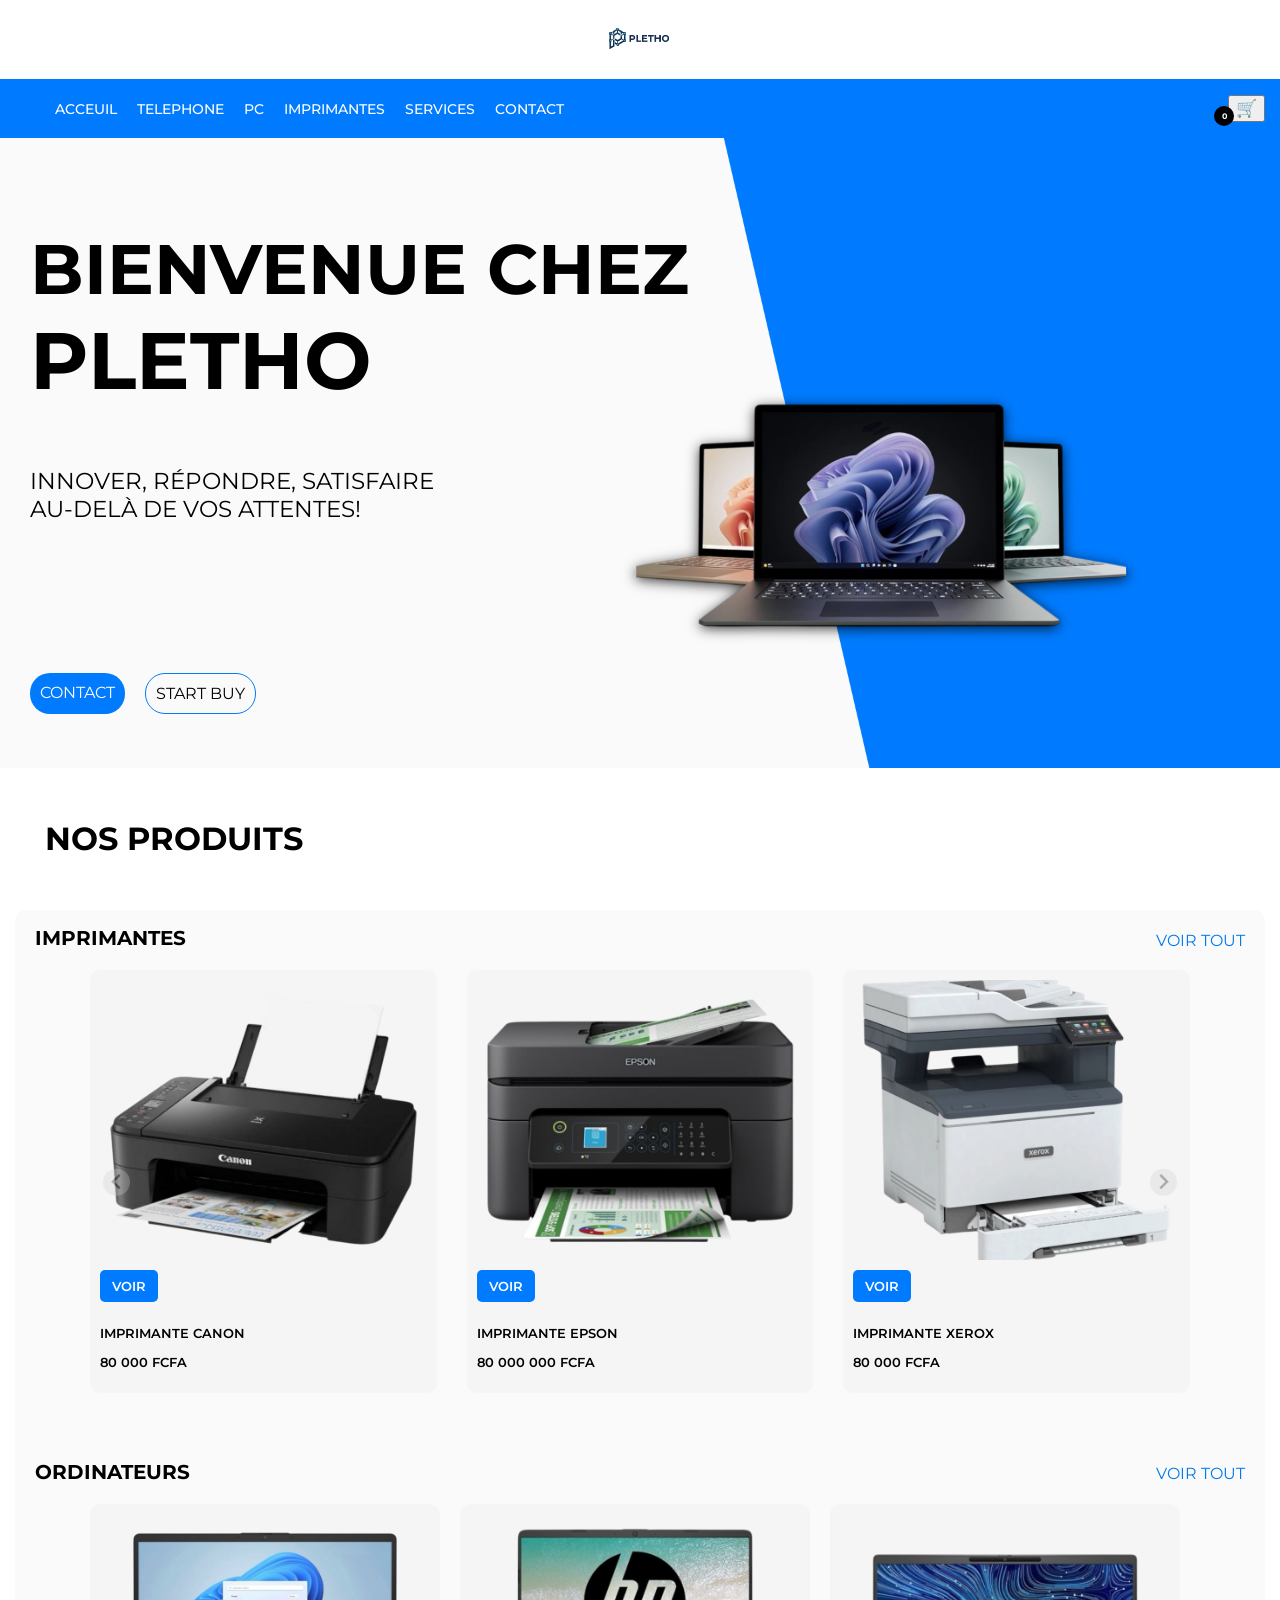
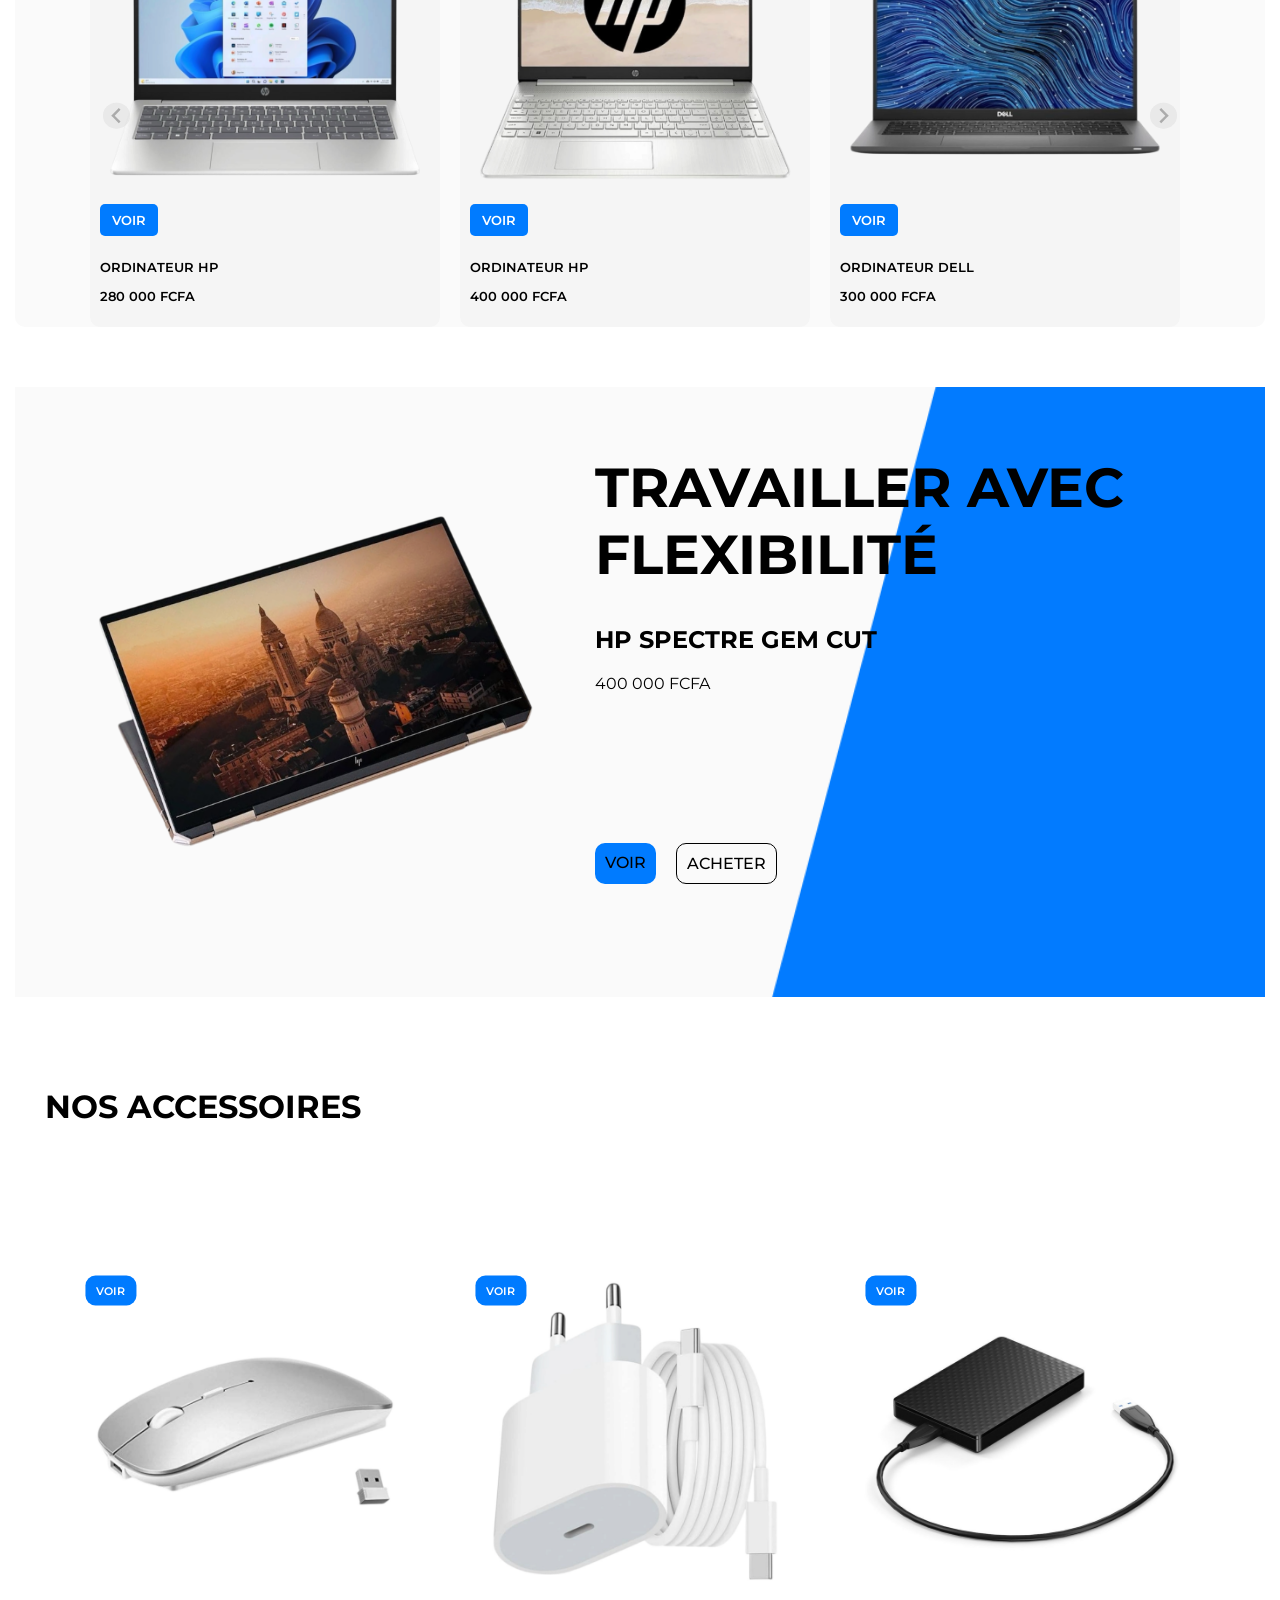
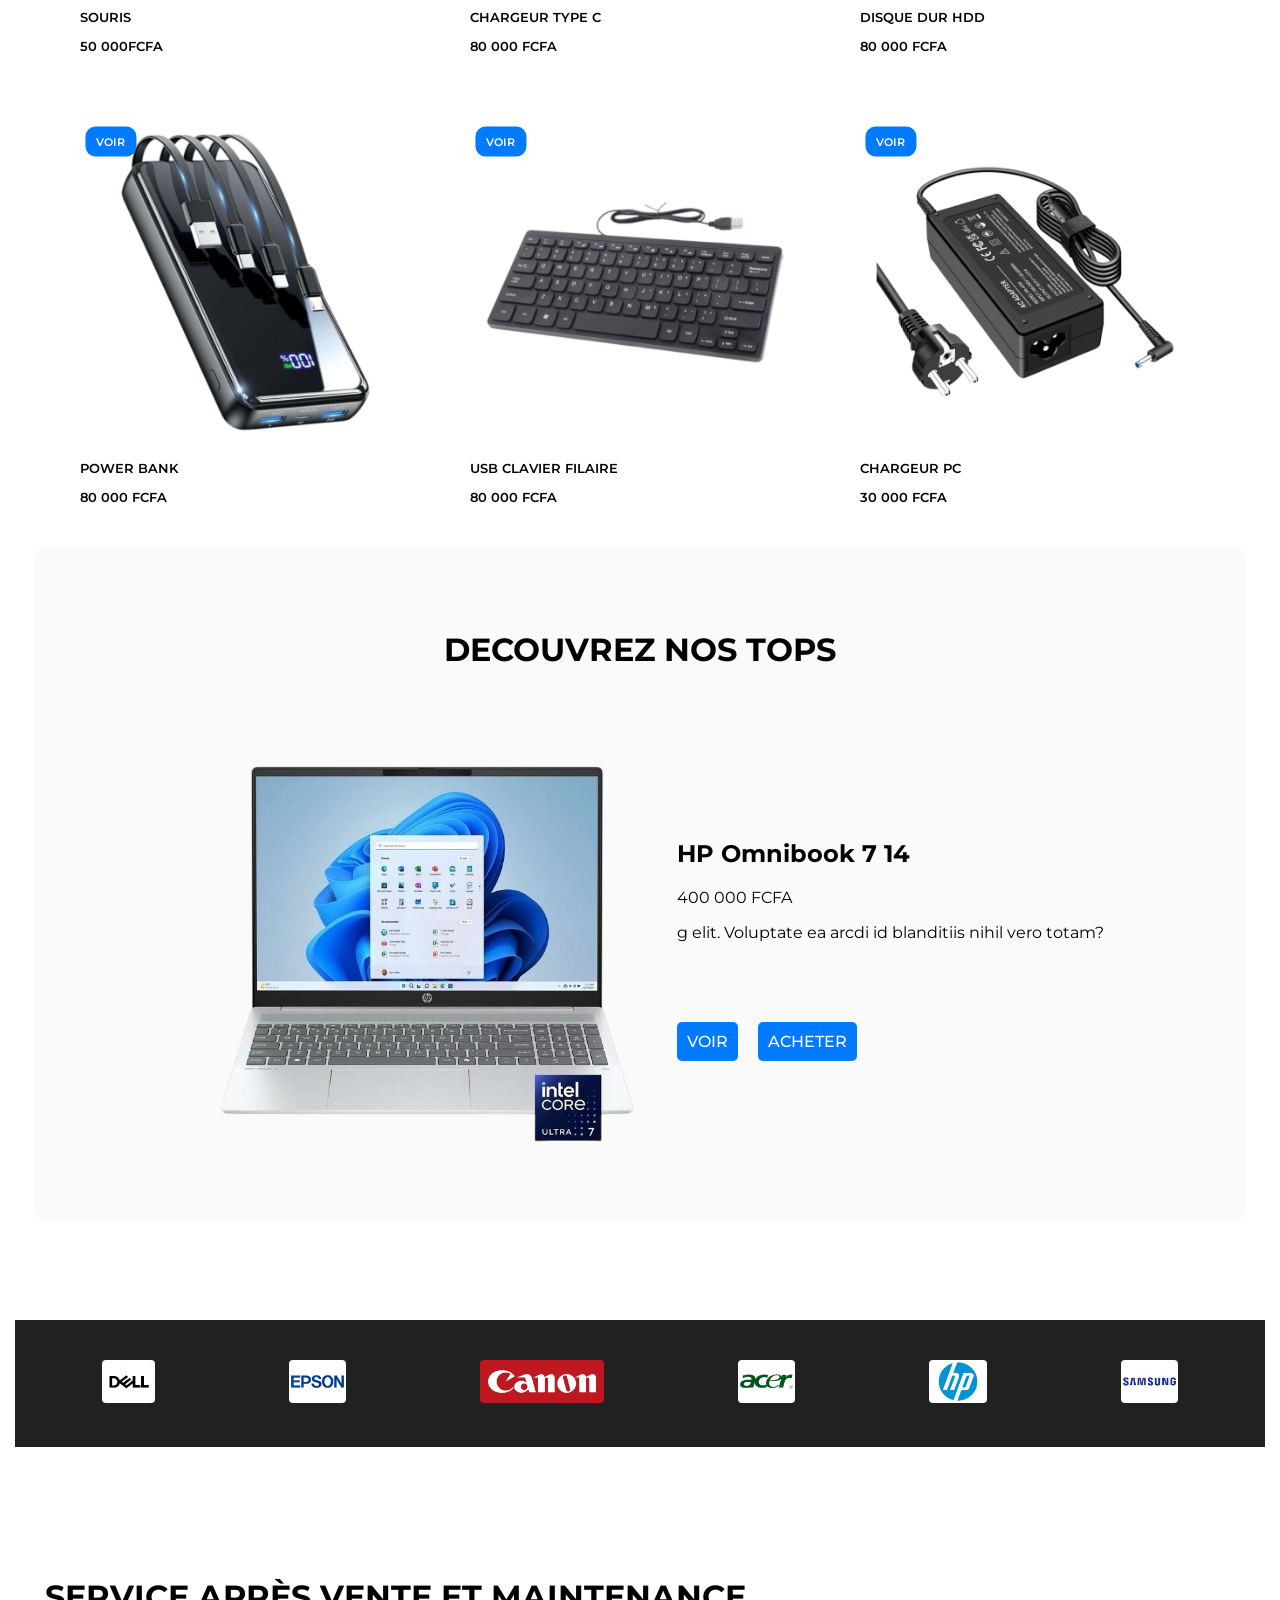
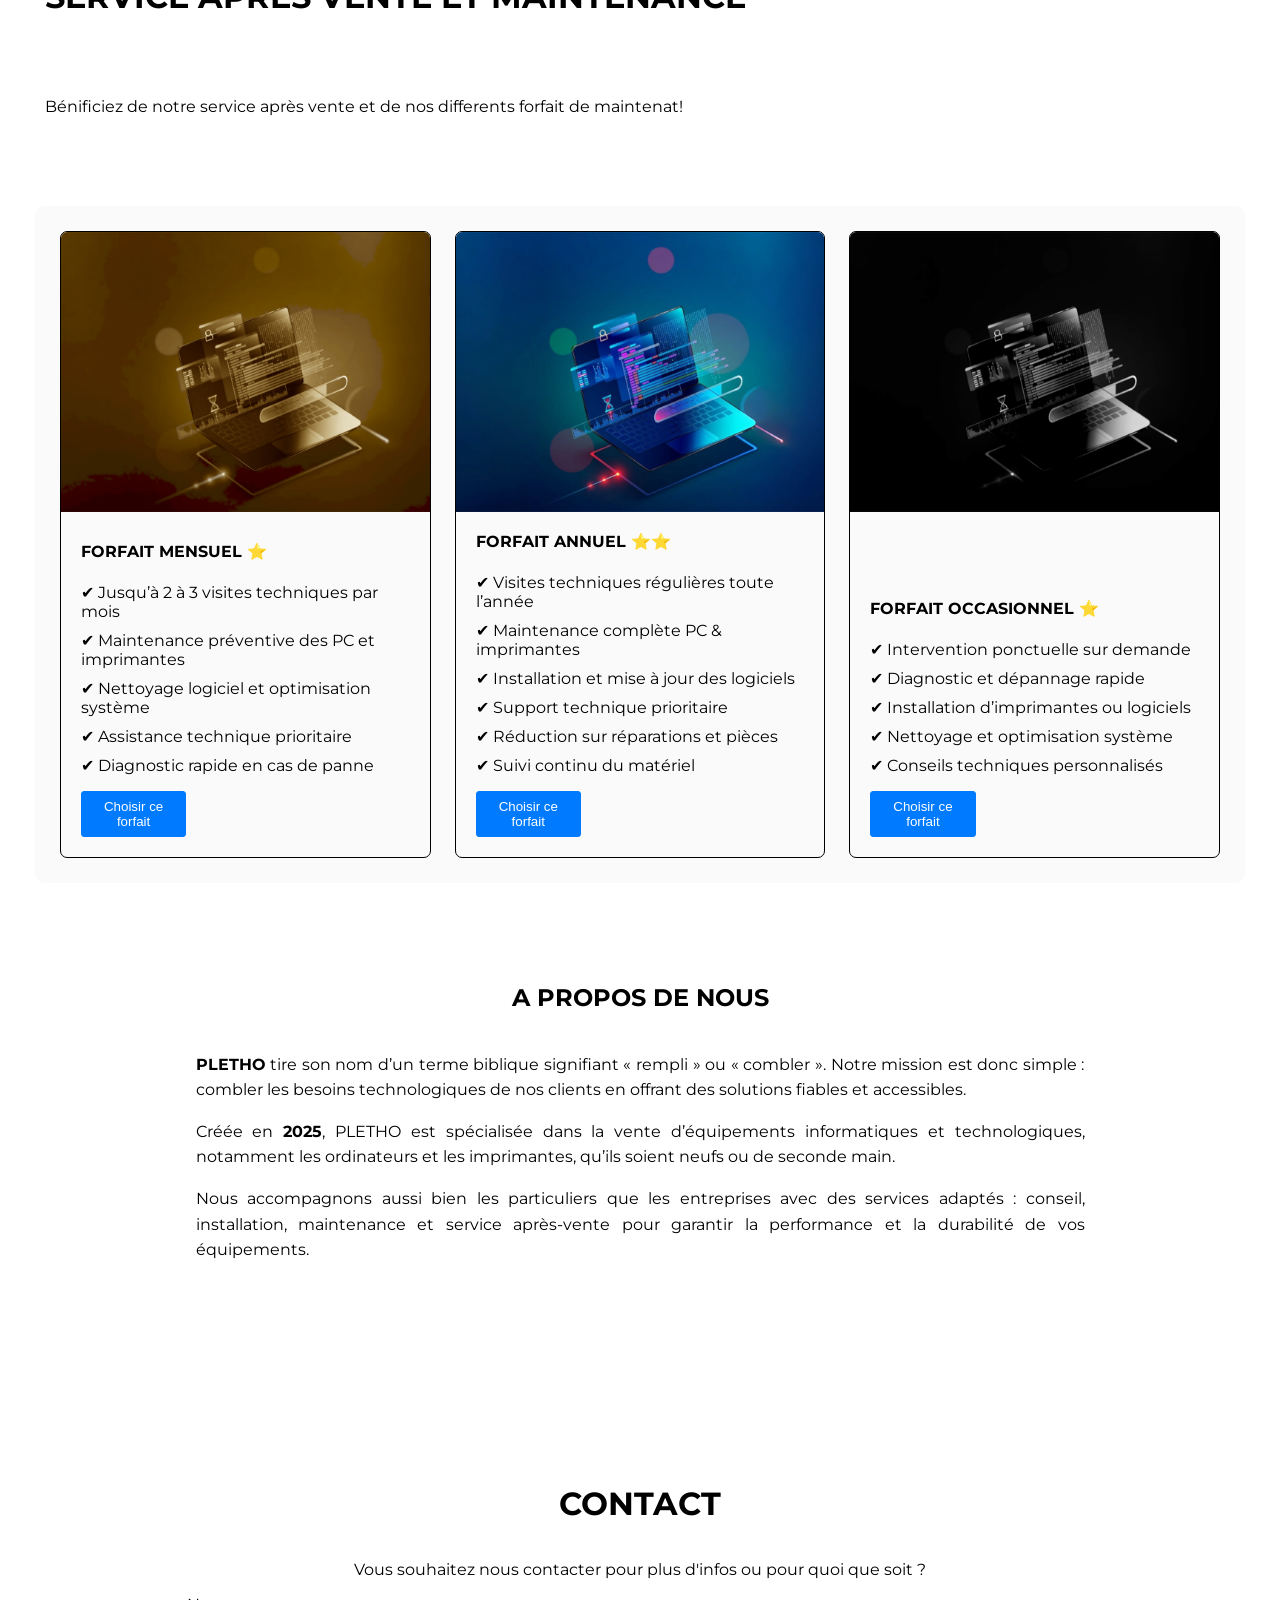
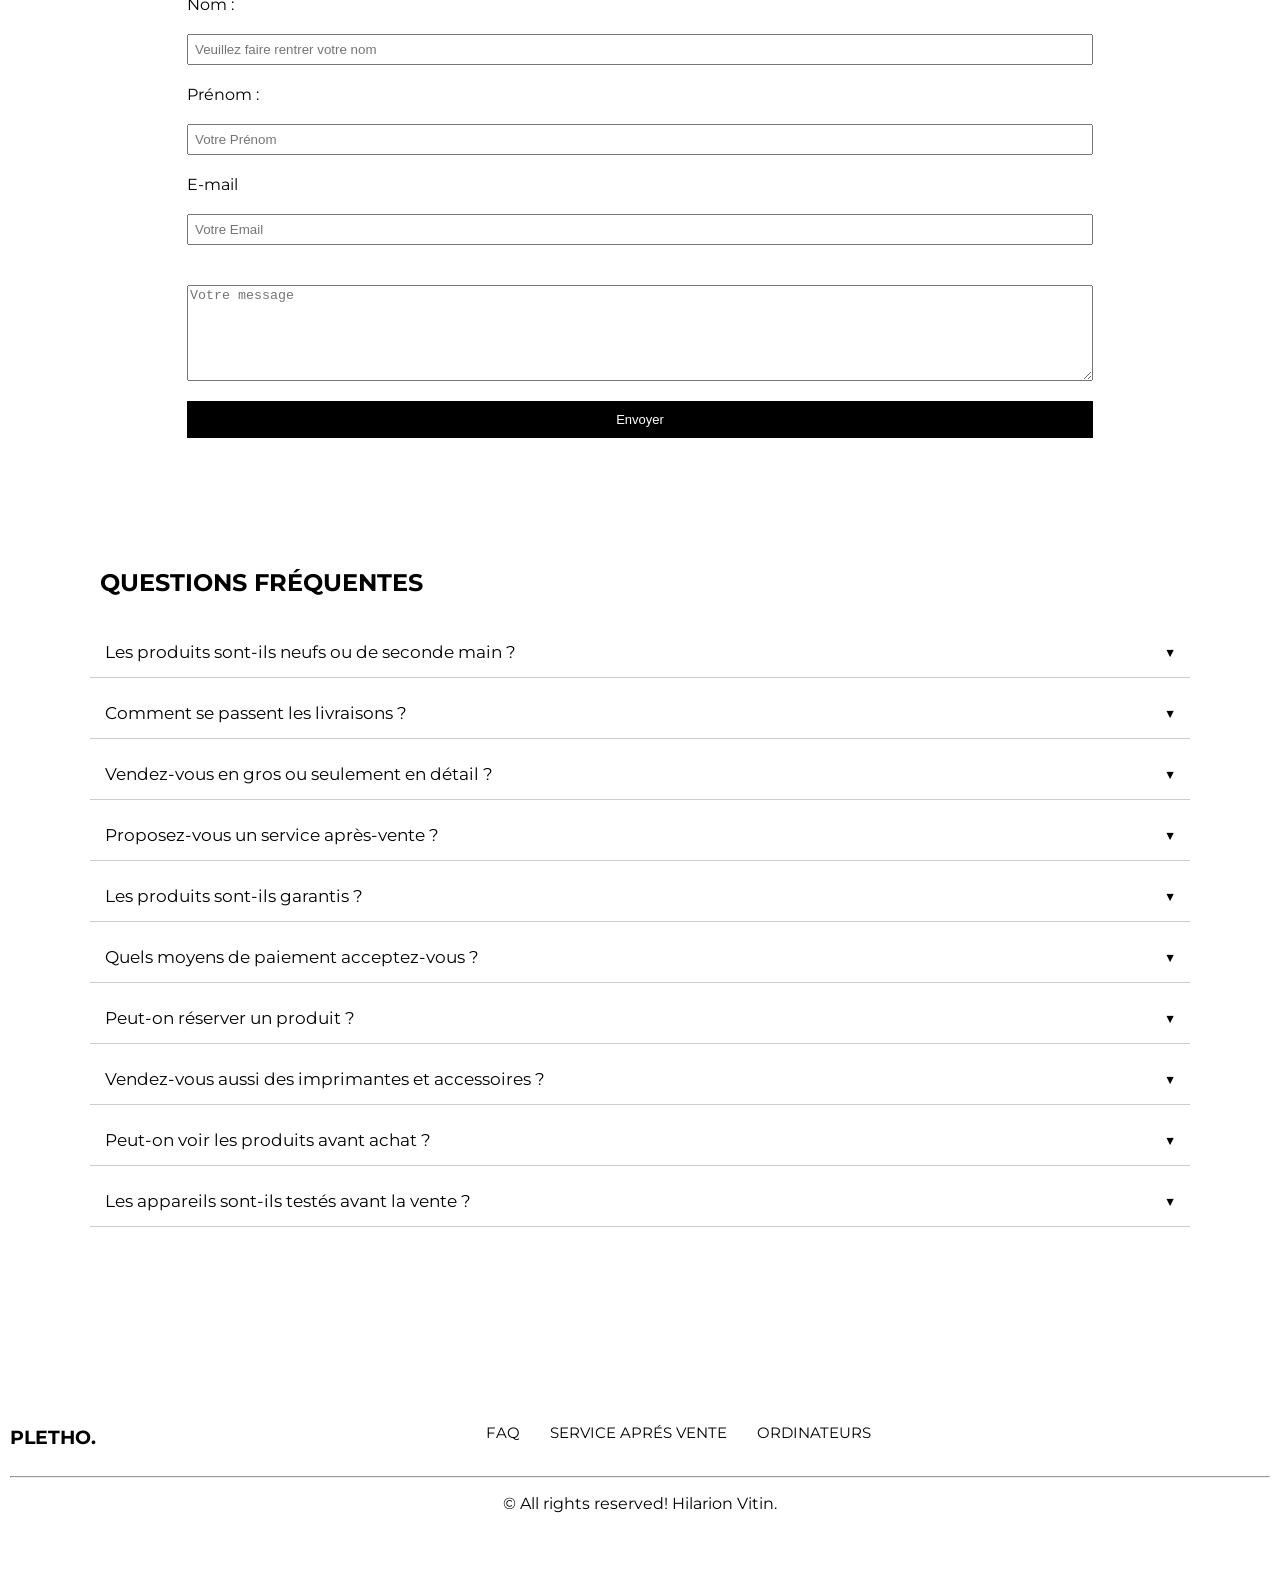
==== commit 72a6a6cd: "eee" ====
--- a/index.html
+++ b/index.html
@@ -62,7 +62,7 @@
         </div>
     </header>
     <div class="top1">
-        <h2>BIENVENUE CHEZ <br> <strong>PLETHO</strong></h2>
+        <h2>BIENVENUE CHEZ <br> <span>PLETHO</span></h2>
         <p>INNOVER, RÉPONDRE, SATISFAIRE<br>AU-DELÀ DE VOS ATTENTES!</p>
         <div class="button">
             <a href="" class="button1">CONTACT</a>
@@ -87,7 +87,7 @@
                     <div class="splide__slide card">
                       <img src="images/Photoroom_20260412_204533.PNG">
                       <div class="card-body">
-                        <a class="btn" href="">VOIR</a>
+                        <a class="btn" href="achat.html">VOIR</a>
                         <p>IMPRIMANTE CANON</p>
                         <p>80 000 FCFA</p>
                       </div>
@@ -96,7 +96,7 @@
                     <div class="splide__slide card">
                       <img src="images/Photoroom_20260412_204516.PNG">
                       <div class="card-body">
-                        <a class="btn" href="">VOIR</a>
+                        <a class="btn" href="achat.html">VOIR</a>
                         <p>IMPRIMANTE EPSON</p>
                         <p>80 000 000 FCFA</p>
                       </div>
@@ -105,7 +105,7 @@
                     <div class="splide__slide card">
                       <img src="images/Photoroom_20260412_204454.PNG">
                       <div class="card-body">
-                        <a class="btn" href="">VOIR</a>
+                        <a class="btn" href="achat.html">VOIR</a>
                         <p>IMPRIMANTE XEROX</p>
                         <p>80 000 FCFA</p>
                       </div>
@@ -129,7 +129,7 @@
                     <div class="splide__slide card">
                       <img src="images/Photoroom_20260412_204344.PNG">
                       <div class="card-body">
-                        <a class="btn" href="">VOIR</a>
+                        <a class="btn" href="achat.html">VOIR</a>
                         <p>ORDINATEUR HP</p>
                         <p>280 000 FCFA</p>
                       </div>
@@ -138,7 +138,7 @@
                     <div class="splide__slide card">
                       <img src="images/Photoroom_20260412_204433.PNG">
                       <div class="card-body">
-                        <a class="btn" href="">VOIR</a>
+                        <a class="btn" href="achat.html">VOIR</a>
                         <p>ORDINATEUR HP</p>
                         <p>400 000 FCFA</p>
                       </div>
@@ -147,7 +147,7 @@
                     <div class="splide__slide card">
                       <img src="images/Photoroom_20260412_204411.PNG">
                       <div class="card-body">
-                        <a class="btn" href="">VOIR</a>
+                        <a class="btn" href="achat.html">VOIR</a>
                         <p>ORDINATEUR DELL</p>
                         <p>300 000 FCFA</p>
                       </div>
@@ -171,7 +171,7 @@
                 <p>400 000 FCFA</p>
 
                 <div class="buton">
-                    <a href="" class="button6">VOIR</a>
+                    <a href="achat.html" class="button6">VOIR</a>
                     <a href="" class="button7">ACHETER</a>
                 </div>
             </div>
@@ -190,7 +190,7 @@
         <img src="images/Souris .JPG">
         <div class="button2">
 
-        <a href="">VOIR</a>
+        <a href="achat.html">VOIR</a>
         </div>
         <p>SOURIS</p>
         <p>50 000FCFA</p>
@@ -200,7 +200,8 @@
         <img src="images/Types.JPG">
         <div class="button2">
    
-        <a href="">VOIR</a>
+   
+            <a href="achat.html">VOIR</a>
         </div>
         <p>CHARGEUR TYPE C</p>
         <p>80 000 FCFA</p>
@@ -209,7 +210,8 @@
         <img src="images/Disque .JPG">
         <div class="button2">
 
-        <a href="">VOIR</a>
+    
+            <a href="achat.html">VOIR</a>
         </div>
         <p>DISQUE DUR HDD</p>
         <p>80 000 FCFA</p>
@@ -225,7 +227,8 @@
         <img src="images/Charge.JPG">
         <div class="button2">
  
-        <a href="">VOIR</a>
+     
+            <a href="achat.html">VOIR</a>
         </div>
         <p>POWER BANK</p>
         <p>80 000 FCFA</p>
@@ -235,7 +238,8 @@
         <img src="images/Clavier.JPG">
         <div class="button2">
 
-        <a href="">VOIR</a>
+      
+            <a href="achat.html">VOIR</a>
         </div>
         <p>USB CLAVIER FILAIRE</p>
         <p>80 000 FCFA</p>
@@ -245,7 +249,8 @@
         <img src="images/Chargeurpc.JPG">
         <div class="button2">
 
-        <a href="">VOIR</a>
+      
+            <a href="achat.html">VOIR</a>
         </div>
         <p>CHARGEUR PC</p>
         <p>30 000 FCFA</p>
@@ -268,7 +273,7 @@
 <p>g elit. Voluptate ea arcdi id blanditiis nihil vero totam?</p>
 
             <div class="buttonn" data-aos="fade-right">
-                <a href="" id="add-to-cart" class="button4">VOIR</a>
+                <a href="achat.html" id="add-to-cart" class="button4">VOIR</a>
                 <a href="" id="add-to-cart" class="button4">ACHETER</a>
             </div>
         </div>
@@ -284,7 +289,7 @@
         <a href=""><img src="images/Samsung.JPG" alt="" srcset=""></a>
          </div>
                 <div class="forf">
-                    <h1 class="hhz">>SERVICE APRÈS VENTE ET MAINTENANCE</h1>
+                    <h1 class="hhz">SERVICE APRÈS VENTE ET MAINTENANCE</h1>
                 <p style="padding-left: 30px; text-align: start;" class="hhz">Bénificiez de notre service après vente et de nos differents forfait de maintenat!</p>
                 </div> 
      
--- a/style.css
+++ b/style.css
@@ -126,6 +126,7 @@
     overflow: hidden;
     padding: 10px;
     color: black;
+    flex-direction: column;
   }
   
   .card img {
@@ -682,6 +683,10 @@
     width: 0px;
     border-radius: 100% 0% 78% 22% / 35% 100% 0% 65% ;
     background-color: #007bff;
+}
+
+.top1 span {
+    font-size: 80px;
 }
 
 
@@ -1058,23 +1063,32 @@
     box-sizing: border-box;
 }
 
+buttooon {
+    width: 10%;
+}
+
 
 /* SECTION */
 .brand {
     padding: 40px 20px;
 }
 
-/* CONTAINER PRODUITS */
-.products {
+/* TITRE */
+.brand h2 {
+    margin-bottom: 20px;
+    font-size: 26px;
+}
+
+/* SPLIDE CONTAINER */
+.splide {
+    max-width: 1100px;
+    margin: 0 auto;
+}
+
+/* SLIDE */
+.splide__slide {
     display: flex;
-flex-wrap: wrap;
-    gap: 25px;
-    max-width: 1000px;
-    margin: 0 auto; /* centre proprement */
     justify-content: center;
-    background-color: #fafafa;
-    border-radius: 10px;
-    padding: 30px;
 }
 
 /* CARD PRODUIT */
@@ -1084,34 +1098,37 @@
     border-radius: 12px;
     box-shadow: 0 4px 12px rgba(0,0,0,0.08);
     transition: transform 0.3s ease, box-shadow 0.3s ease;
-    
-    width: 280px; /* important pour alignement */
+
+    width: 260px; /* légèrement réduit pour slider */
     display: flex;
     flex-direction: column;
-    align-items: start;
+    align-items: flex-start;
 }
 
 /* HOVER */
 .product-card:hover {
     transform: translateY(-8px);
-    box-shadow: 0 8px 18px rgba(0,0,0,0.12);
+    box-shadow: 0 10px 22px rgba(0,0,0,0.15);
 }
 
 /* IMAGE */
-.product-image {
-    height: 200px;
-    display: flex;
-    align-items: center;
-    justify-content: center;
-
-}
-
-.product-image img {
-    max-height: 100%;
-    max-width: 100%;
+.product-card img {
+    height: 180px;
+    width: 100%;
     object-fit: contain;
-   padding-left: 40px;
- 
+    margin-bottom: 10px;
+}
+
+/* TITRE PRODUIT */
+.product-card h3 {
+    font-size: 16px;
+    margin: 5px 0;
+}
+
+/* DESCRIPTION */
+.product-card p {
+    font-size: 13px;
+    color: #555;
 }
 
 /* PRIX */
@@ -1119,11 +1136,10 @@
     font-weight: bold;
     font-size: 18px;
     margin: 10px 0;
-    text-align: start;
 }
 
 /* BOUTON */
-.products button {
+.add-cart {
     background-color: #007bff;
     color: white;
     padding: 10px 15px;
@@ -1133,9 +1149,11 @@
     font-size: 13px;
     cursor: pointer;
     transition: 0.3s;
-}
-
-.products button:hover {
+    width: 100%;
+}
+
+/* HOVER BOUTON */
+.add-cart:hover {
     background-color: #0056b3;
 }
 /* ===== MOBILE 600px ===== */
@@ -1299,6 +1317,10 @@
         font-size: 50px;
     }
 
+    .top1 span {
+        font-size: 60px;
+    }
+
     .top2 h2 {
         font-size: 60px;
         margin-bottom: 4px;
@@ -1516,7 +1538,7 @@
 
     .card img {
         width: 100%;
-        height: 140px;
+        height: 160px;
         object-fit: cover;
     }
 
@@ -1535,10 +1557,15 @@
         margin-bottom: 10px;
     }
 
+    .top1 span {
+        font-size: 50px;
+    }
+
     .top2 h2 {
         font-size: 46px;
         margin-bottom: 10px;
     }
+
 
     .top1 p {
         font-size: 14px;
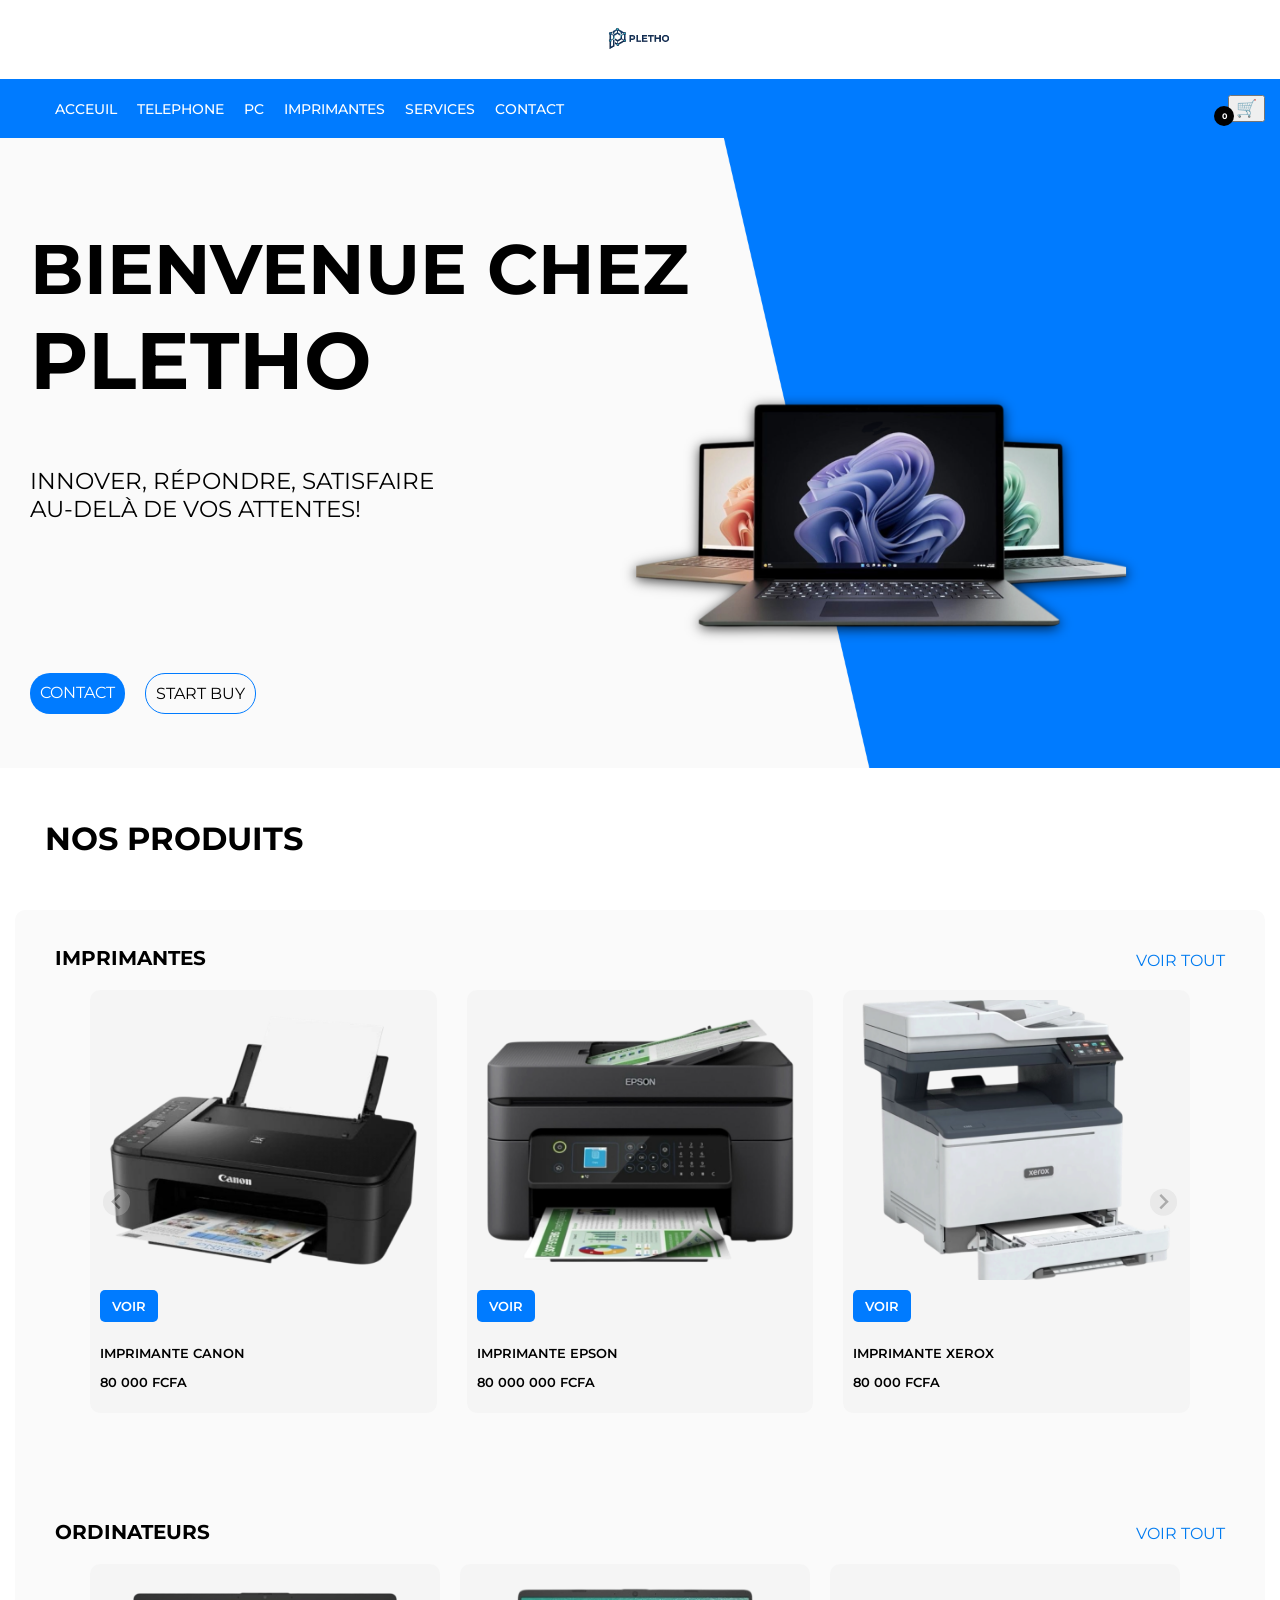
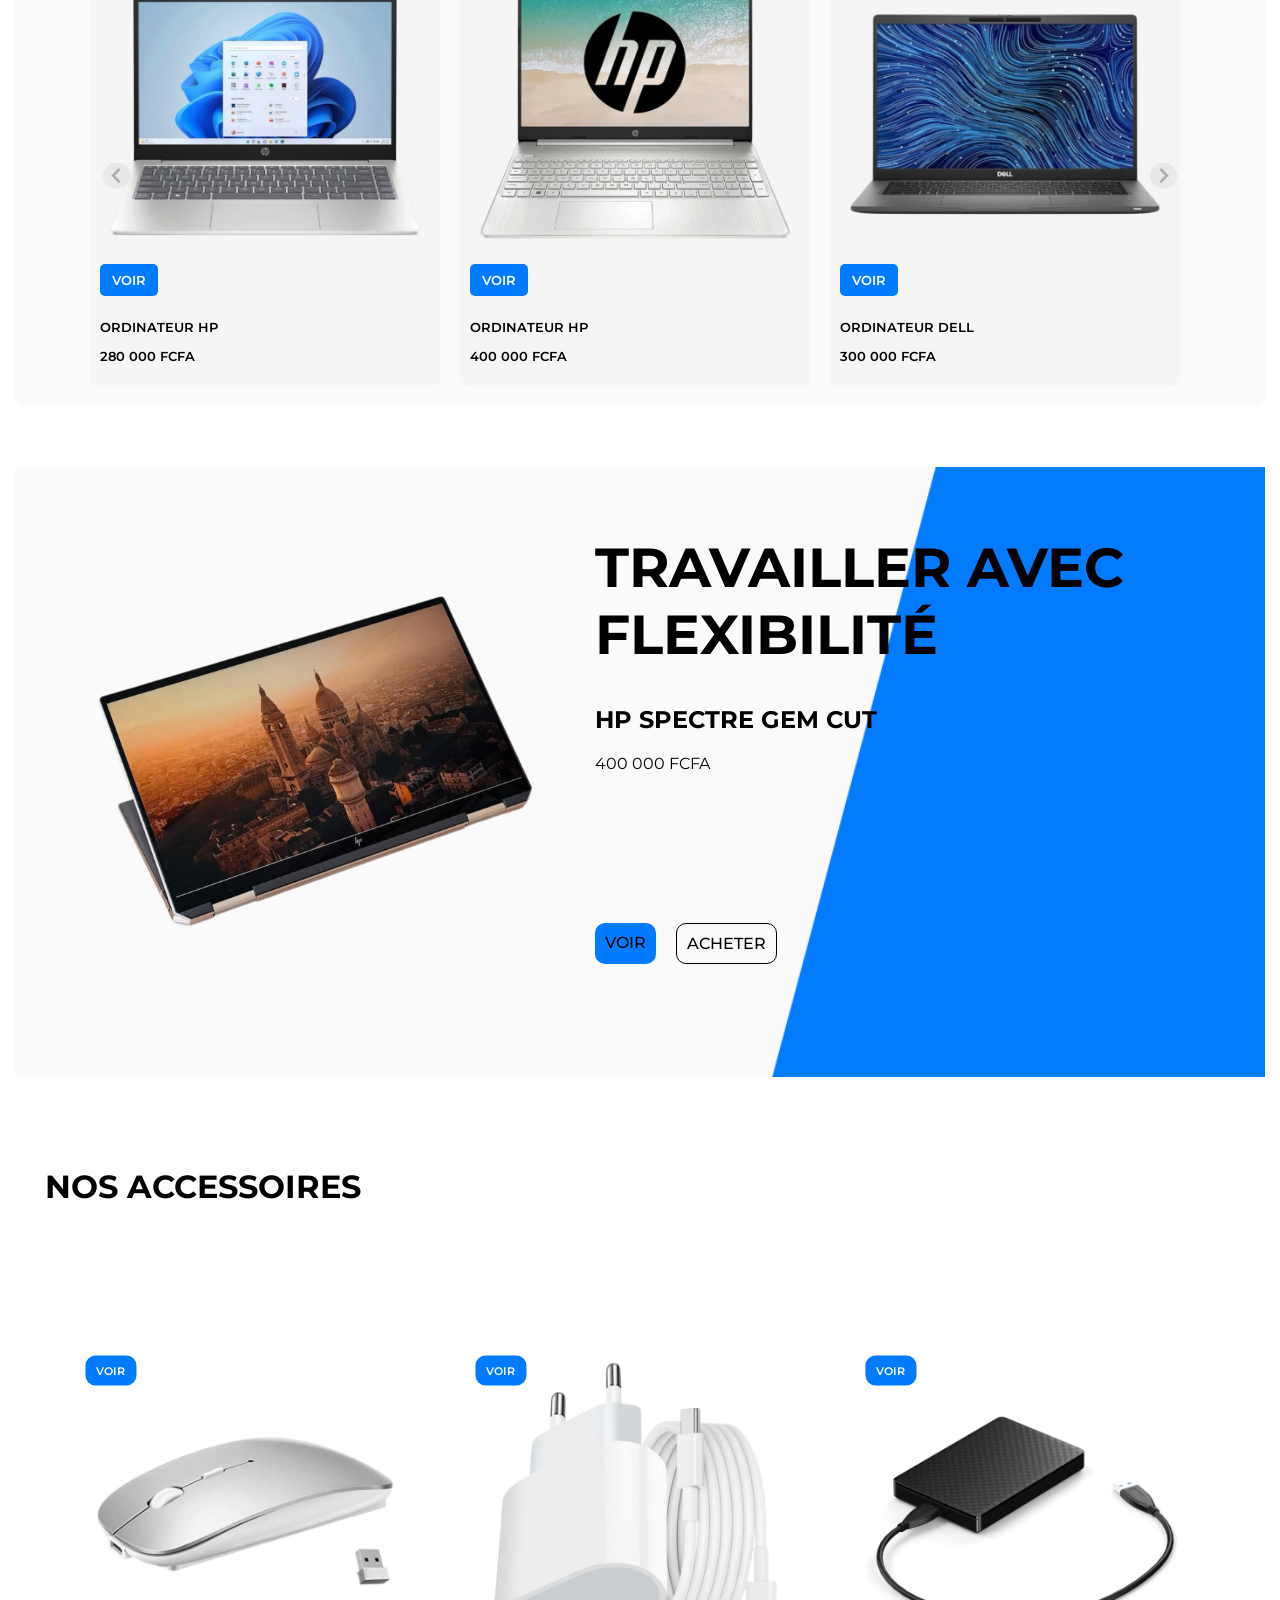
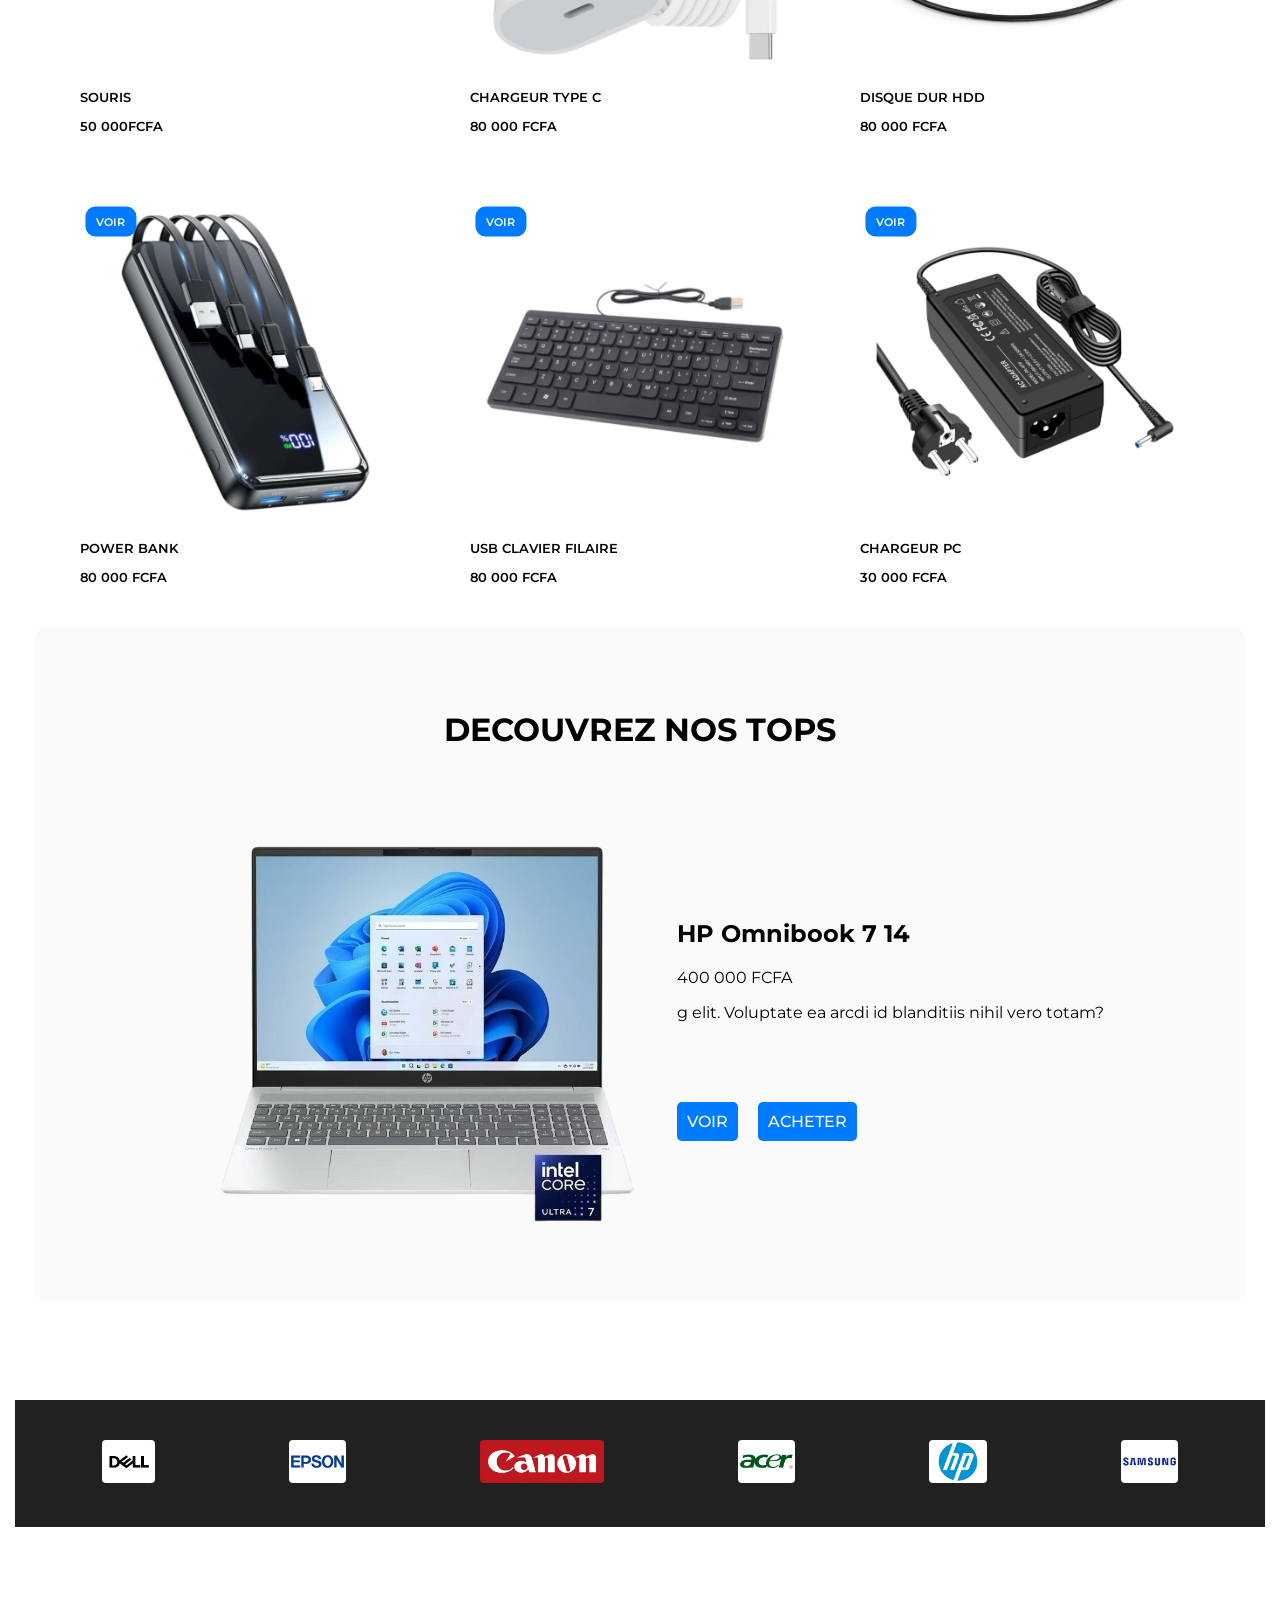
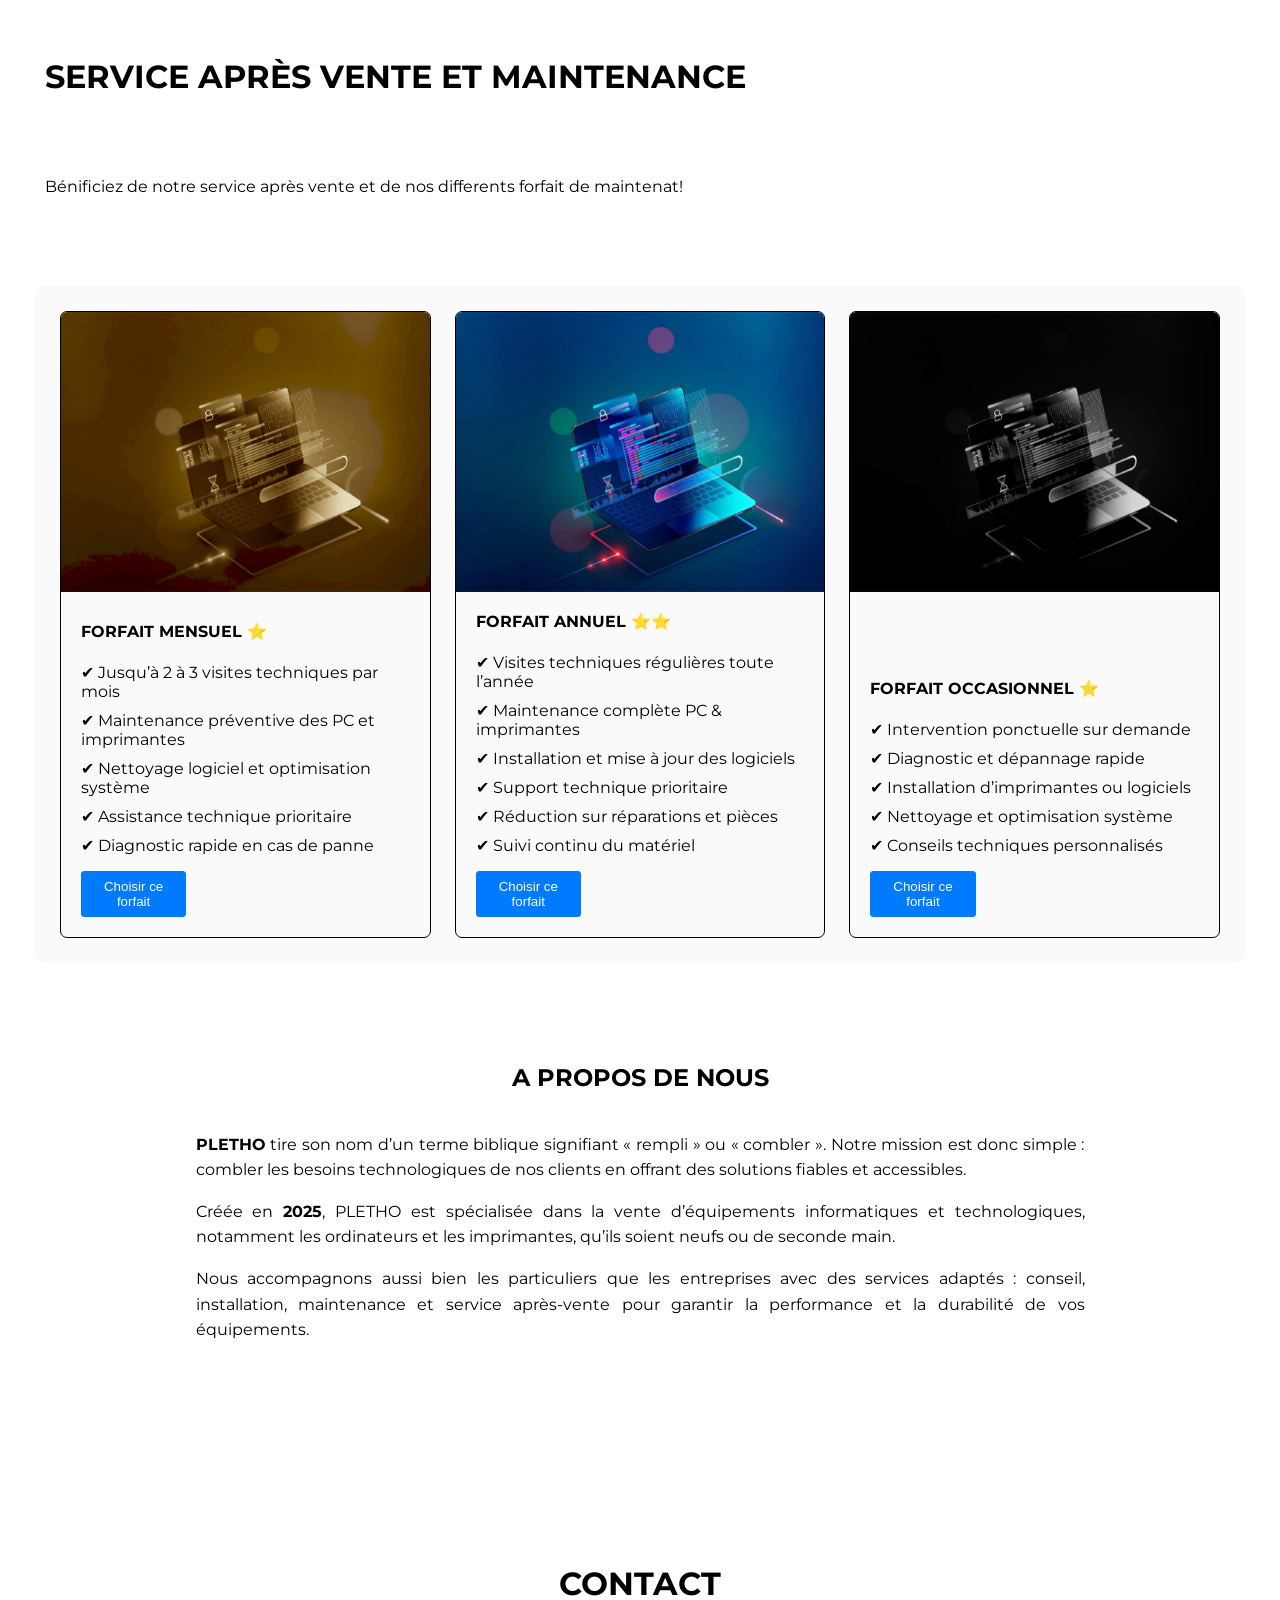
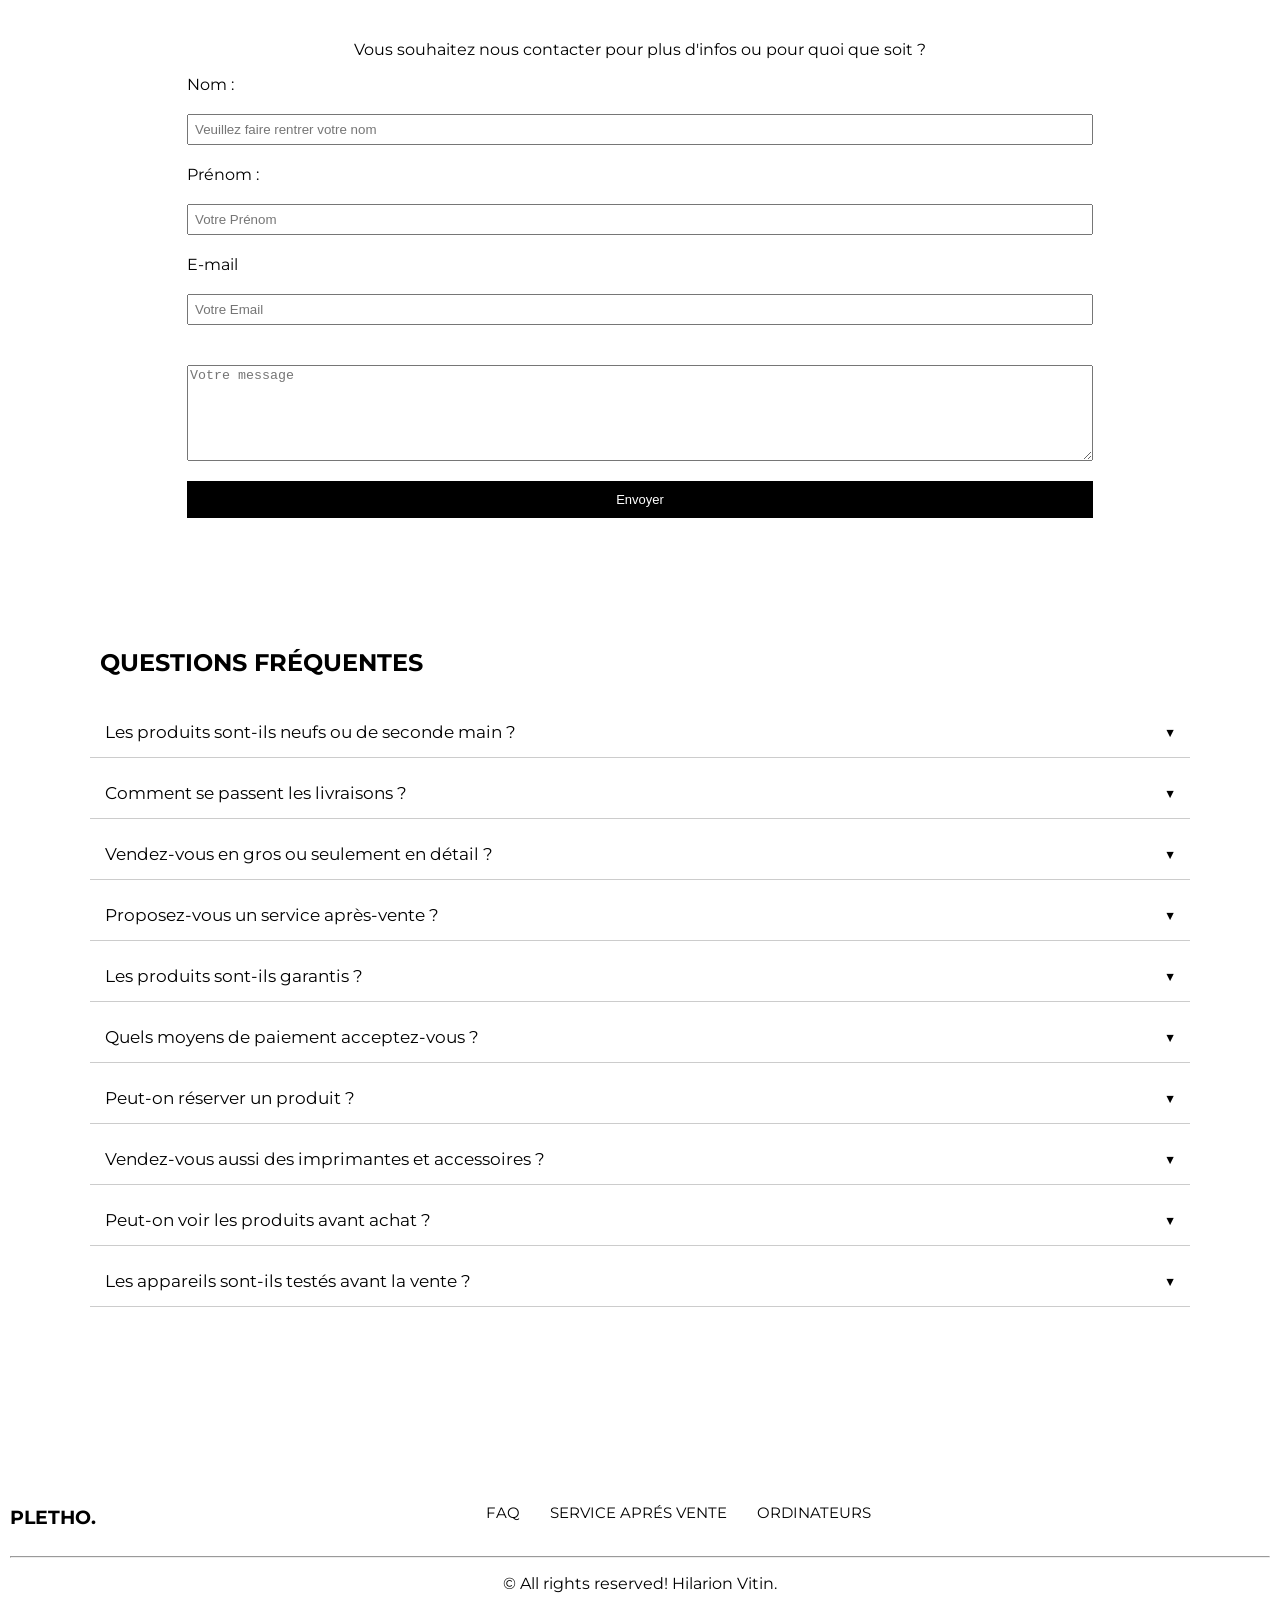
==== commit dedc2558: "eezz" ====
--- a/index.html
+++ b/index.html
@@ -87,7 +87,7 @@
                     <div class="splide__slide card">
                       <img src="images/Photoroom_20260412_204533.PNG">
                       <div class="card-body">
-                        <a class="btn" href="achat.html">VOIR</a>
+                        <a class="btn" href="achat.php">VOIR</a>
                         <p>IMPRIMANTE CANON</p>
                         <p>80 000 FCFA</p>
                       </div>
--- a/style.css
+++ b/style.css
@@ -31,6 +31,7 @@
     margin-bottom: 50px;
     width: 100%;
     box-sizing: border-box;
+    padding: 20px;
 }
 
 .hhz {
@@ -789,6 +790,22 @@
     height: 350px;
  
 }
+
+.card {
+    max-width: 350px;
+     background: whitesmoke;
+     border-radius: 10px;
+     overflow: hidden;
+     padding: 10px;
+     color: black;
+     flex-direction: column;
+   }
+   
+   .card img {
+     width: 100%;
+     height: 240px;   /* 🔥 important */
+     object-fit: cover; /* empêche image déformée */
+   }
     }
 
  
@@ -798,7 +815,21 @@
    
 
 
-  
+        .card {
+            max-width: 350px;
+             background: whitesmoke;
+             border-radius: 10px;
+             overflow: hidden;
+             padding: 10px;
+             color: black;
+             flex-direction: column;
+           }
+           
+           .card img {
+             width: 100%;
+             height: 220px;   /* 🔥 important */
+             object-fit: cover; /* empêche image déformée */
+           }
     
         /* PRODUITS */
     
@@ -970,6 +1001,25 @@
                 width: 100%;
                 object-fit: cover;
             }
+
+            .card img {
+                width: 100%;
+                height: 200px;
+                object-fit: cover;
+            }
+
+
+            .card {
+            max-width: 430px;
+             
+            }
+
+
+.ssss {
+    display: flex;
+ 
+flex-direction: column;
+}
             
             .exemplaires{
                 display:flex;
@@ -1093,10 +1143,10 @@
 
 /* CARD PRODUIT */
 .product-card {
-    background: white;
+    background: transparent;
     padding: 20px;
     border-radius: 12px;
-    box-shadow: 0 4px 12px rgba(0,0,0,0.08);
+
     transition: transform 0.3s ease, box-shadow 0.3s ease;
 
     width: 260px; /* légèrement réduit pour slider */
@@ -1108,14 +1158,14 @@
 /* HOVER */
 .product-card:hover {
     transform: translateY(-8px);
-    box-shadow: 0 10px 22px rgba(0,0,0,0.15);
+  
 }
 
 /* IMAGE */
 .product-card img {
-    height: 180px;
+    height: 190px;
     width: 100%;
-    object-fit: contain;
+    object-fit: cover;
     margin-bottom: 10px;
 }
 
@@ -1156,6 +1206,16 @@
 .add-cart:hover {
     background-color: #0056b3;
 }
+
+.ssss {
+    display: flex;
+    justify-content: center;
+    align-items: center;
+}
+
+.ssss img {
+    min-height: 400px;
+}
 /* ===== MOBILE 600px ===== */
 
 
@@ -1171,6 +1231,12 @@
         flex-wrap: wrap;
         gap: 20px;
     }
+
+
+.ssss {
+    display: flex;
+    flex-direction: column;
+}
 
     .carte {
         width: 100%;
@@ -1425,6 +1491,10 @@
        }
 
 
+       .ssss {
+        display: flex;
+        flex-direction: column;
+    }
     .servicess {
         align-items: center;
         gap: 30px;
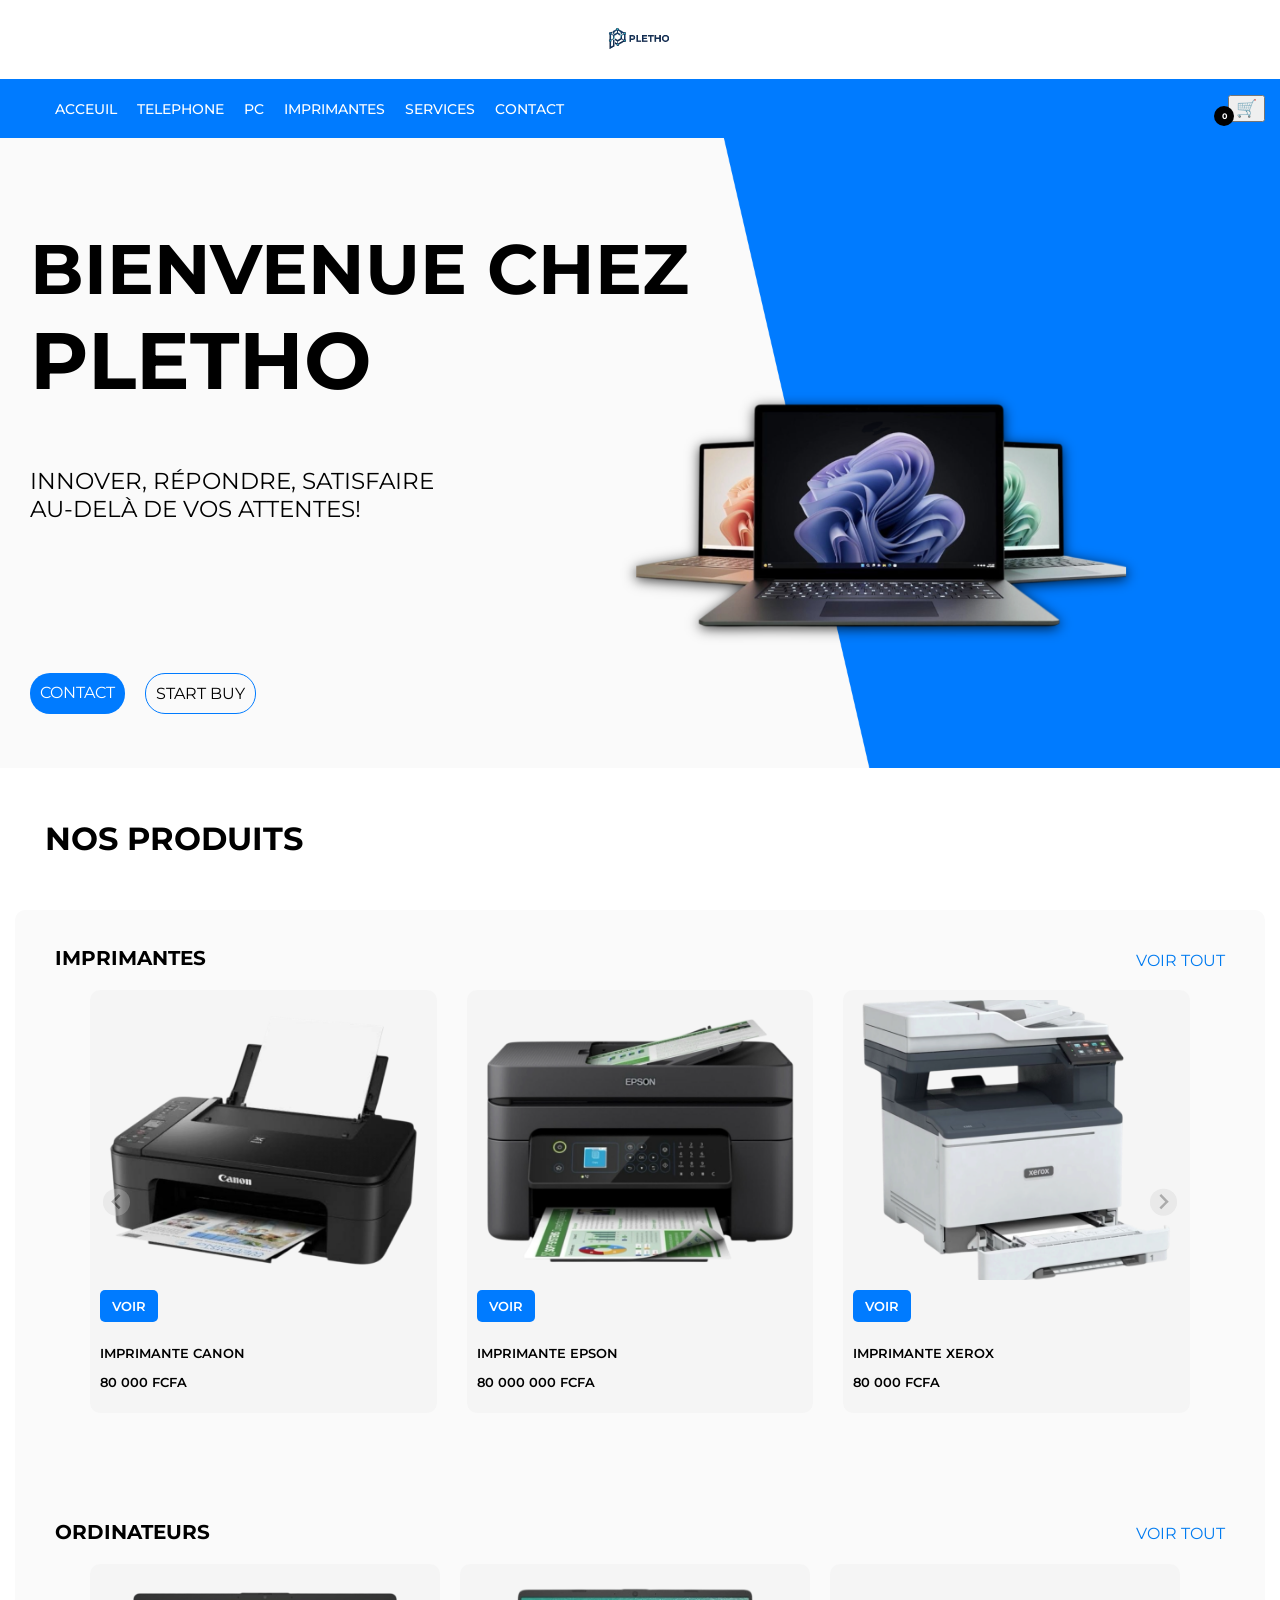
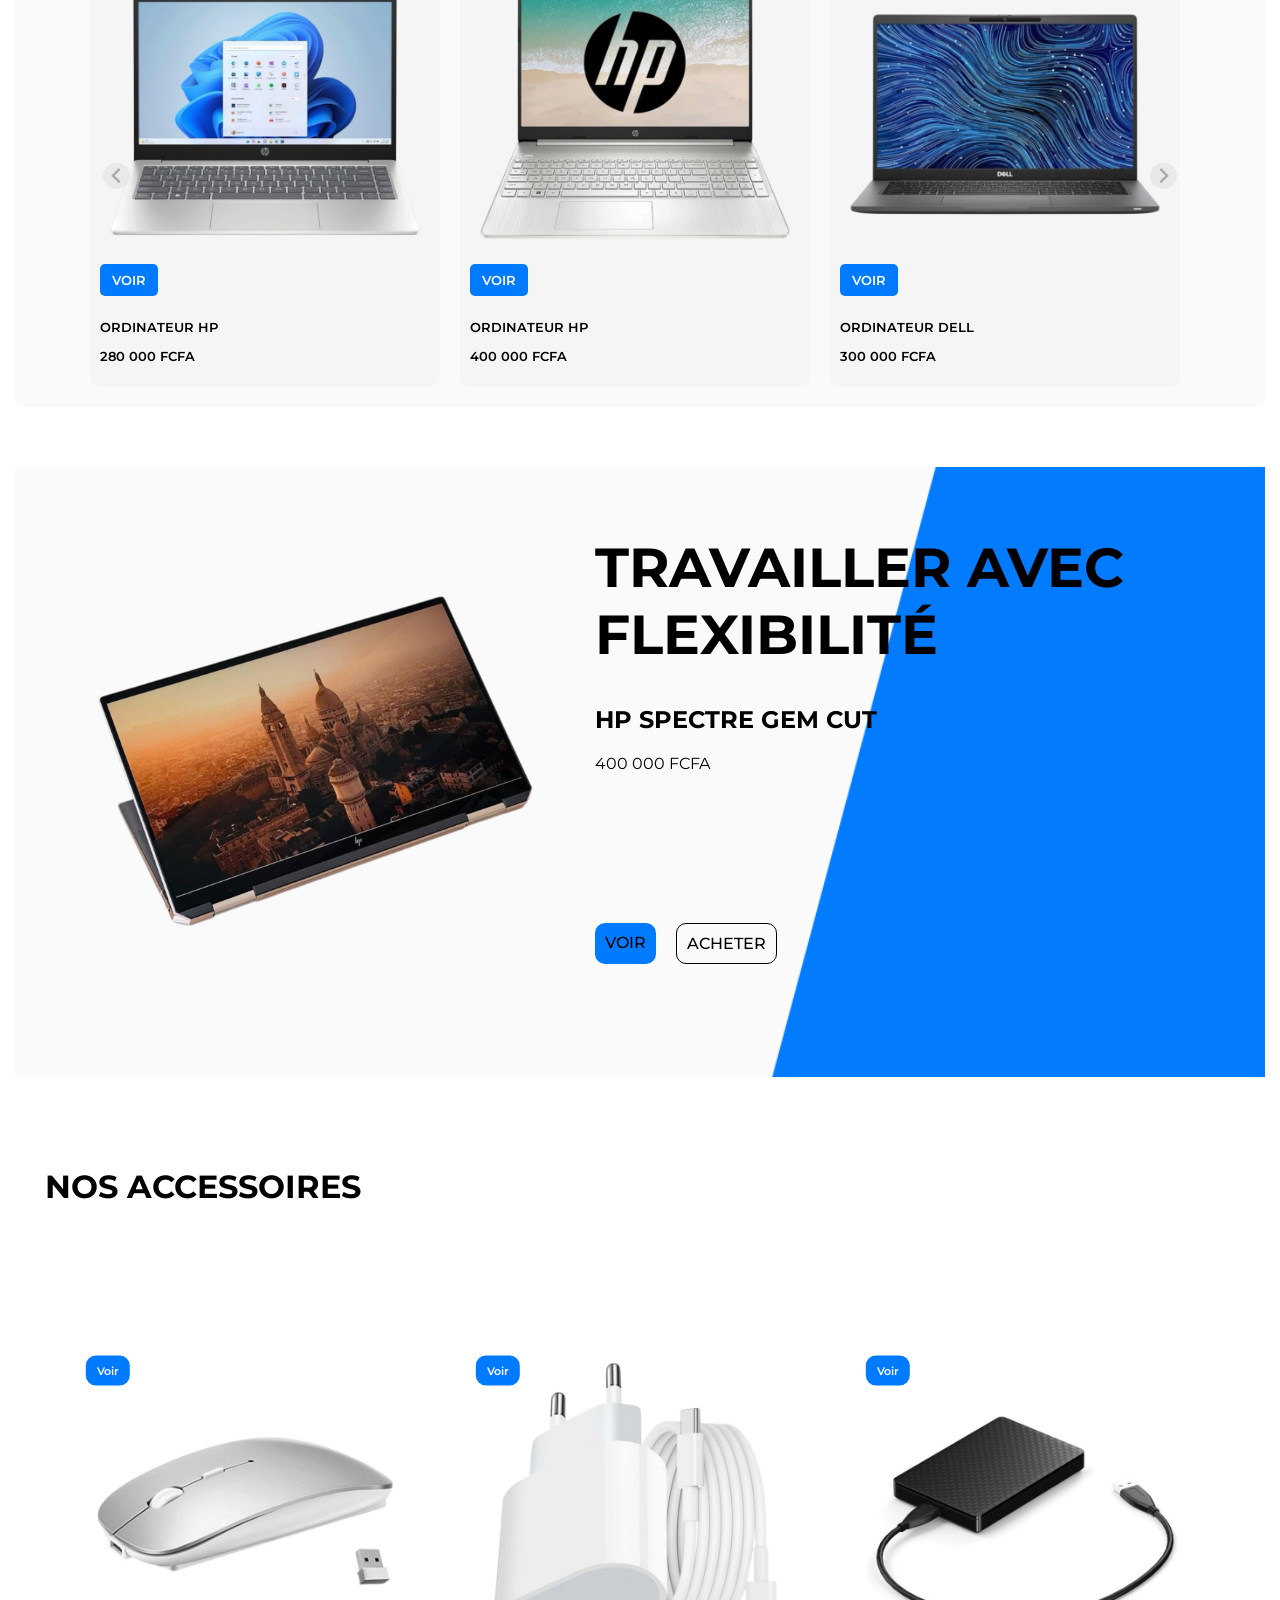
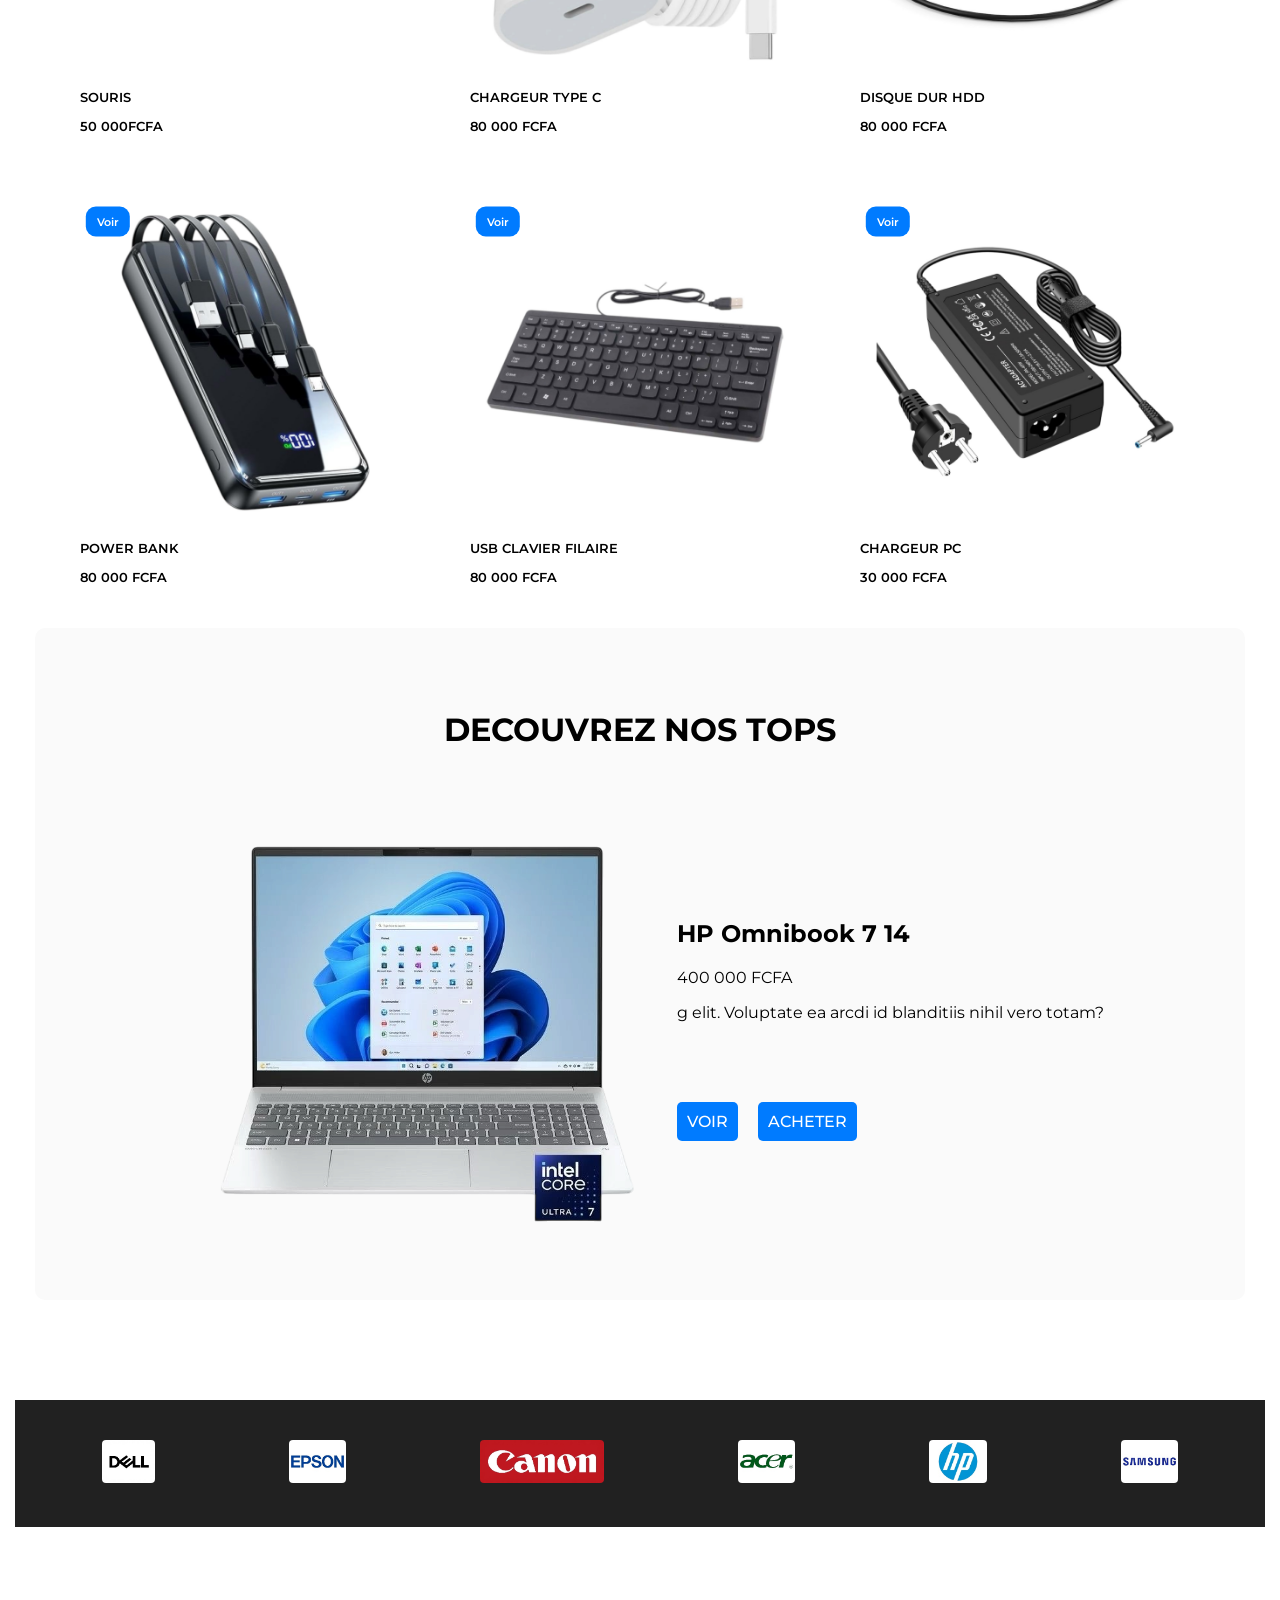
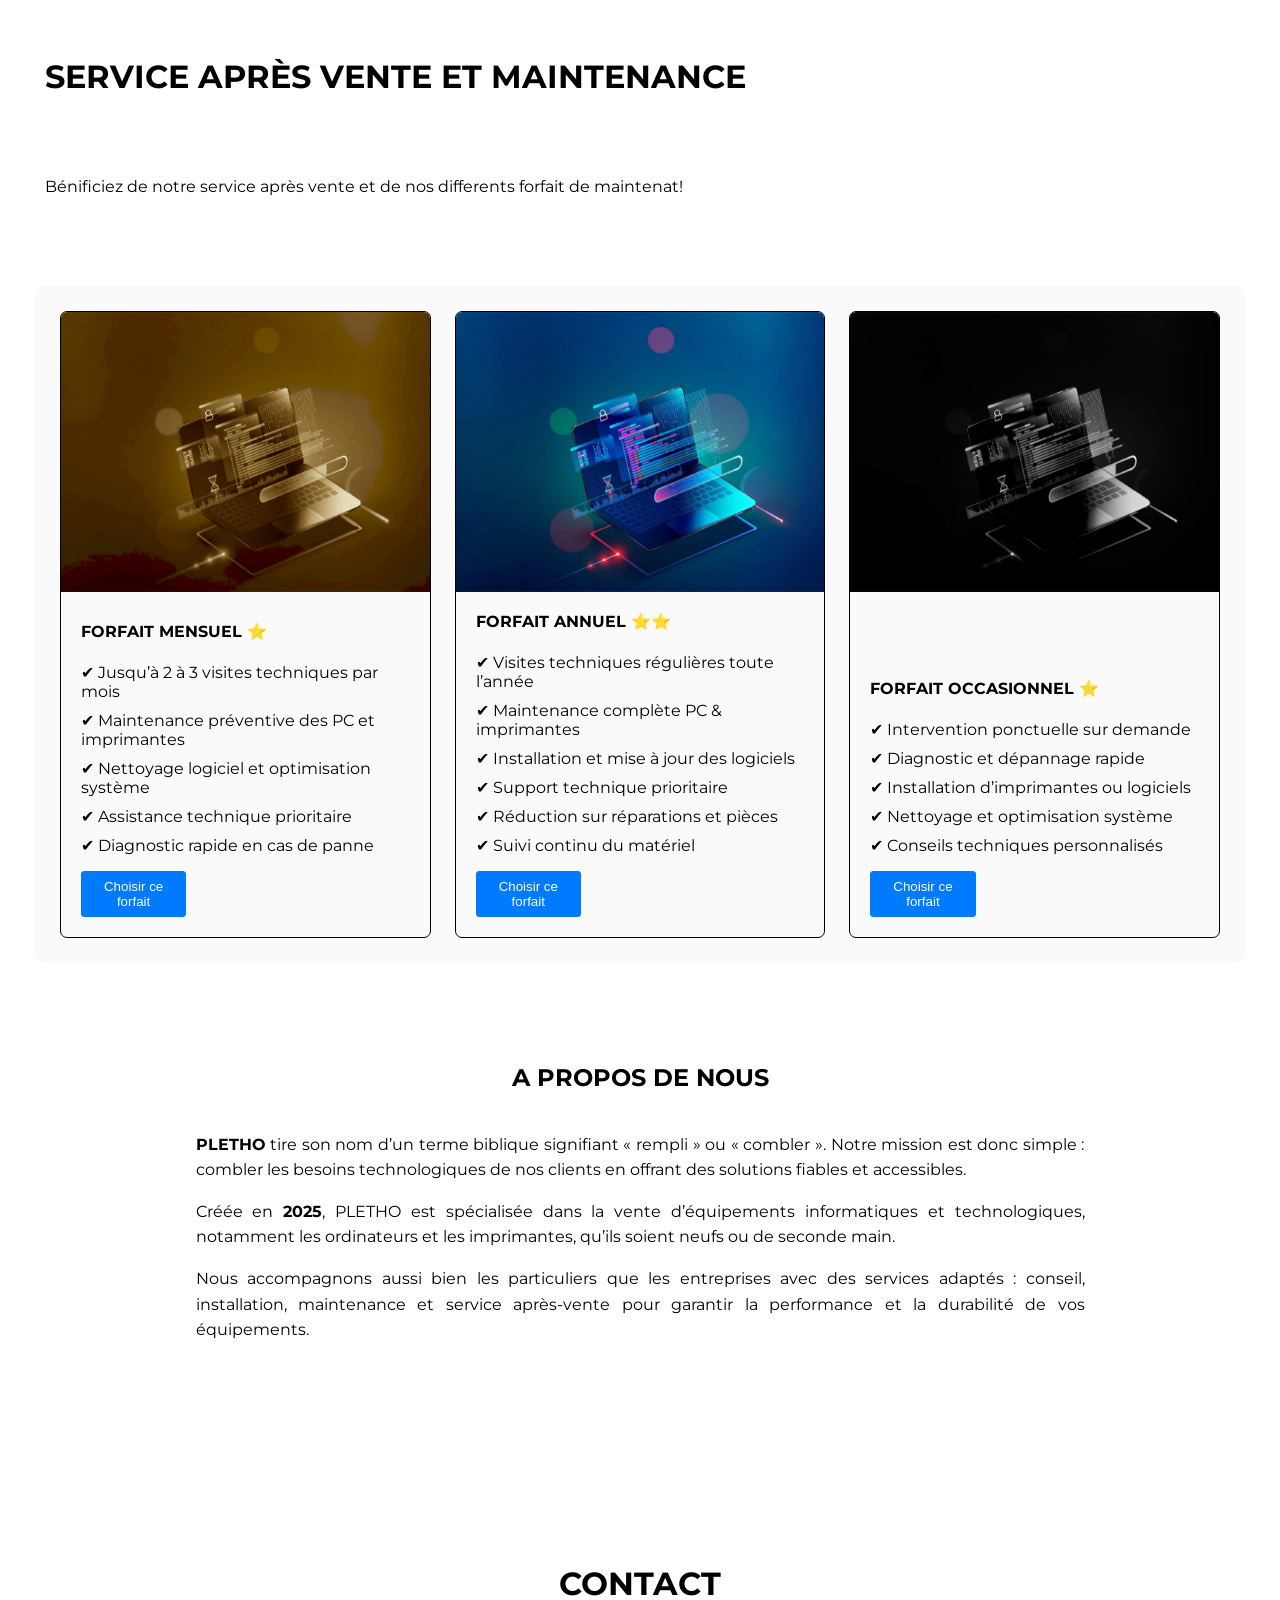
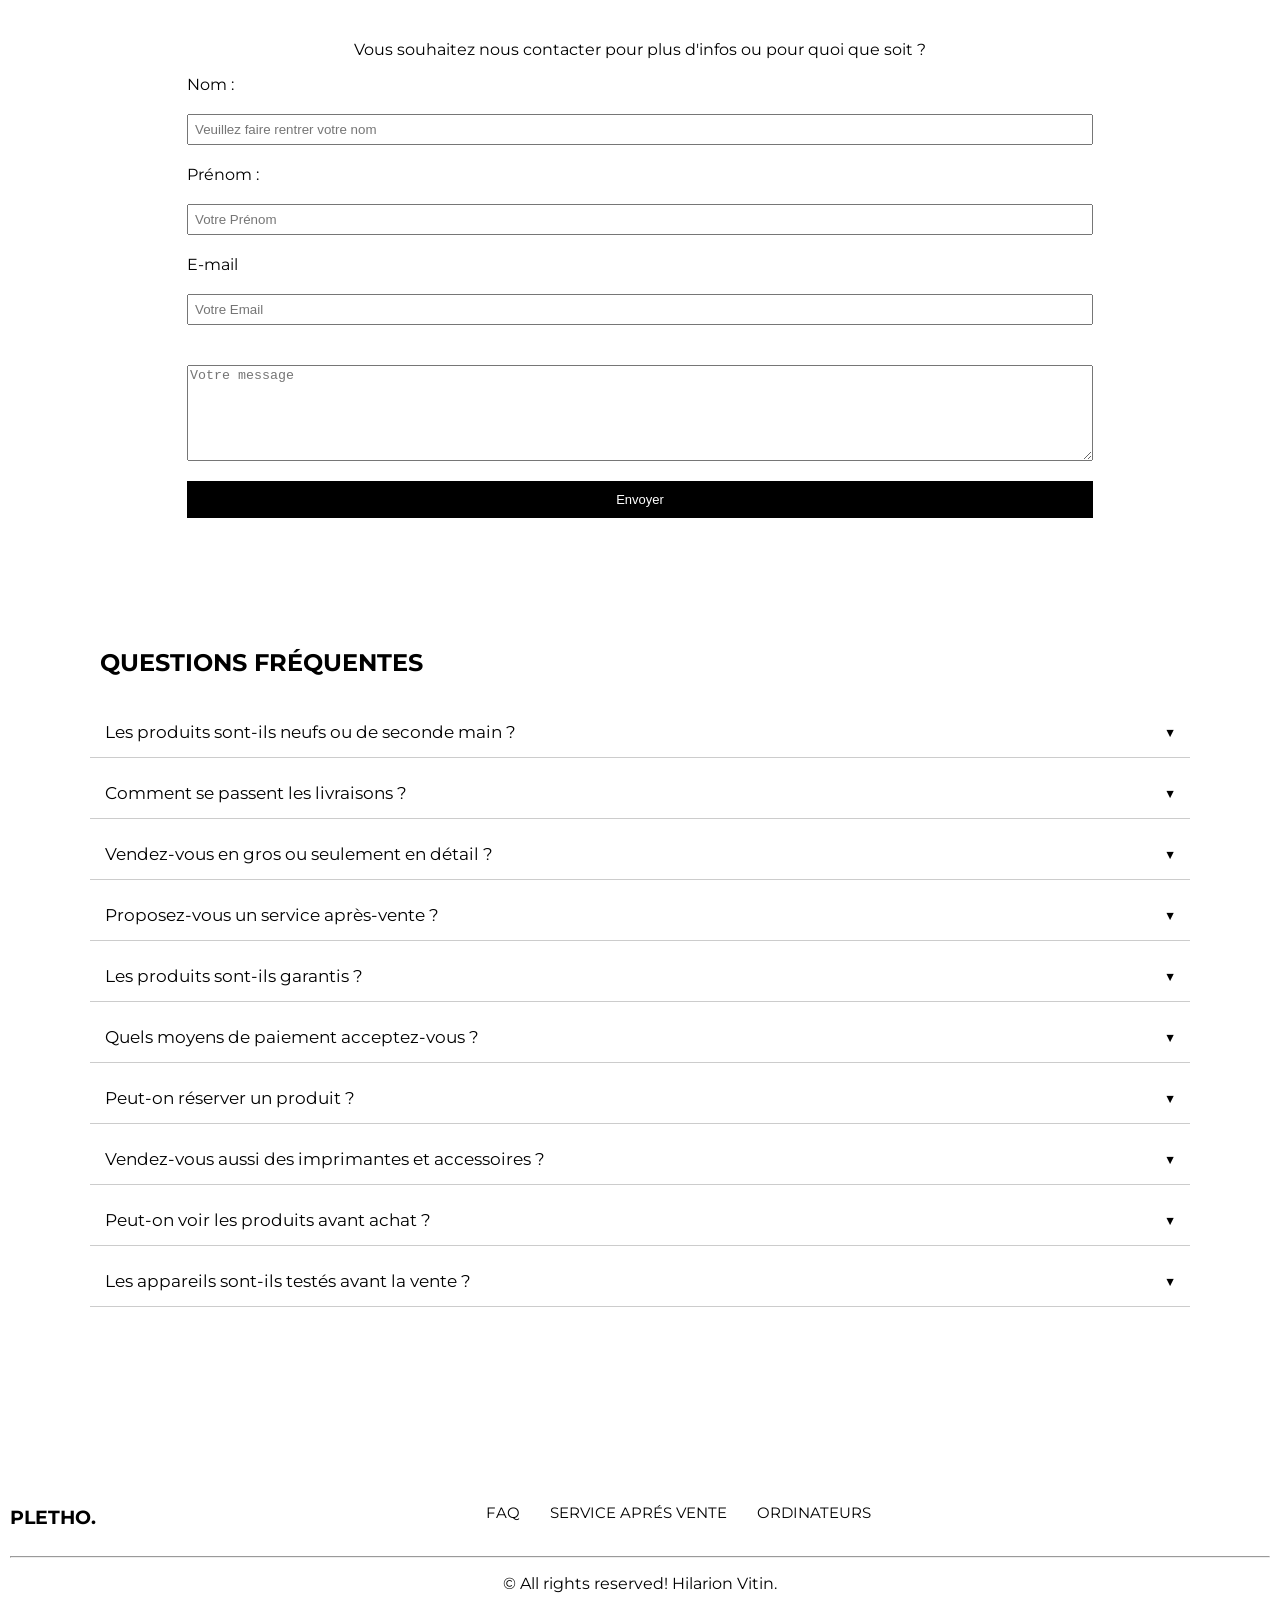
==== commit 7dfd6d2c: "dfd" ====
--- a/index.html
+++ b/index.html
@@ -190,7 +190,7 @@
         <img src="images/Souris .JPG">
         <div class="button2">
 
-        <a href="achat.html">VOIR</a>
+            <a href="achat.php?id=3">Voir</a>
         </div>
         <p>SOURIS</p>
         <p>50 000FCFA</p>
@@ -201,7 +201,7 @@
         <div class="button2">
    
    
-            <a href="achat.html">VOIR</a>
+            <a href="achat.php?id=2">Voir</a>
         </div>
         <p>CHARGEUR TYPE C</p>
         <p>80 000 FCFA</p>
@@ -211,7 +211,7 @@
         <div class="button2">
 
     
-            <a href="achat.html">VOIR</a>
+            <a href="achat.php?id=4">Voir</a>
         </div>
         <p>DISQUE DUR HDD</p>
         <p>80 000 FCFA</p>
@@ -228,7 +228,7 @@
         <div class="button2">
  
      
-            <a href="achat.html">VOIR</a>
+            <a href="achat.php?id=5">Voir</a>
         </div>
         <p>POWER BANK</p>
         <p>80 000 FCFA</p>
@@ -239,7 +239,7 @@
         <div class="button2">
 
       
-            <a href="achat.html">VOIR</a>
+            <a href="achat.php?id=1">Voir</a>
         </div>
         <p>USB CLAVIER FILAIRE</p>
         <p>80 000 FCFA</p>
@@ -250,7 +250,7 @@
         <div class="button2">
 
       
-            <a href="achat.html">VOIR</a>
+            <a href="achat.php?id=6">Voir</a>
         </div>
         <p>CHARGEUR PC</p>
         <p>30 000 FCFA</p>
--- a/style.css
+++ b/style.css
@@ -1209,12 +1209,12 @@
 
 .ssss {
     display: flex;
-    justify-content: center;
-    align-items: center;
+    justify-content: start;
+    align-items: start;
 }
 
 .ssss img {
-    min-height: 400px;
+    min-height: 450px;
 }
 /* ===== MOBILE 600px ===== */
 
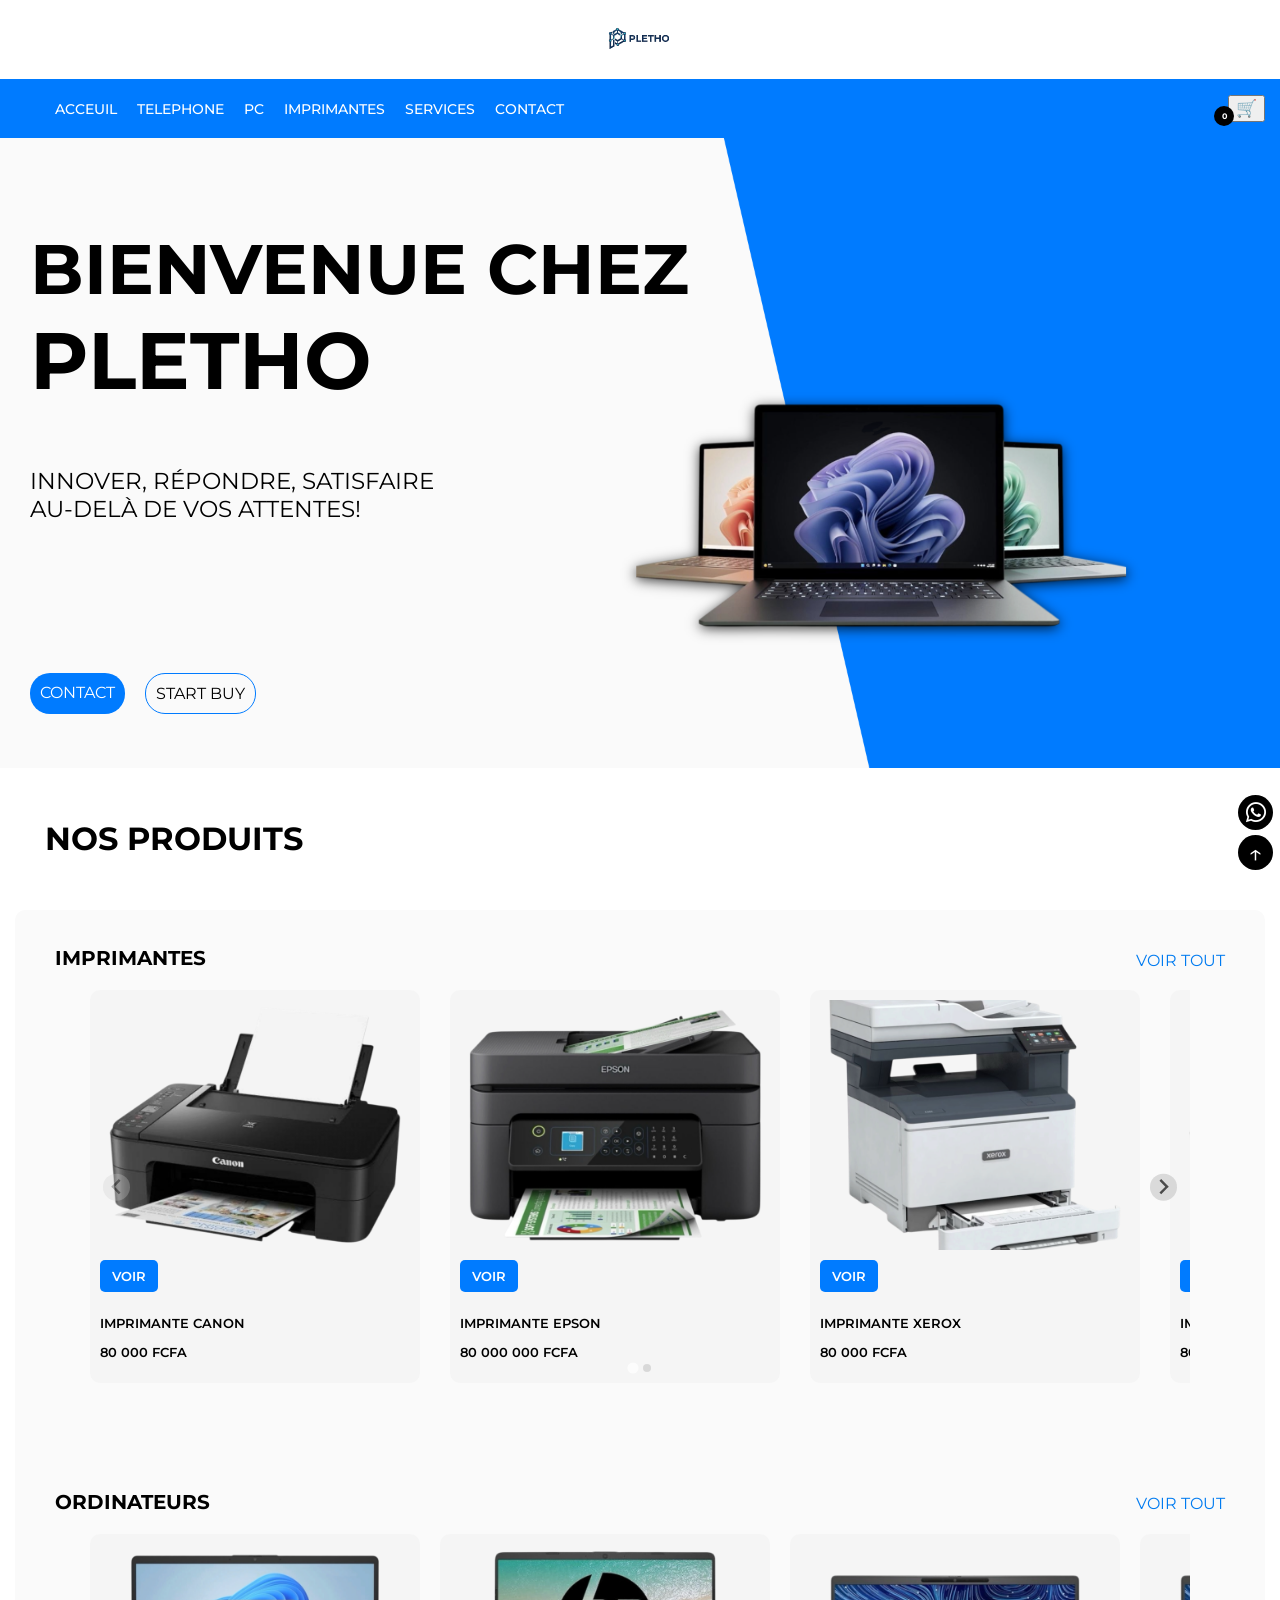
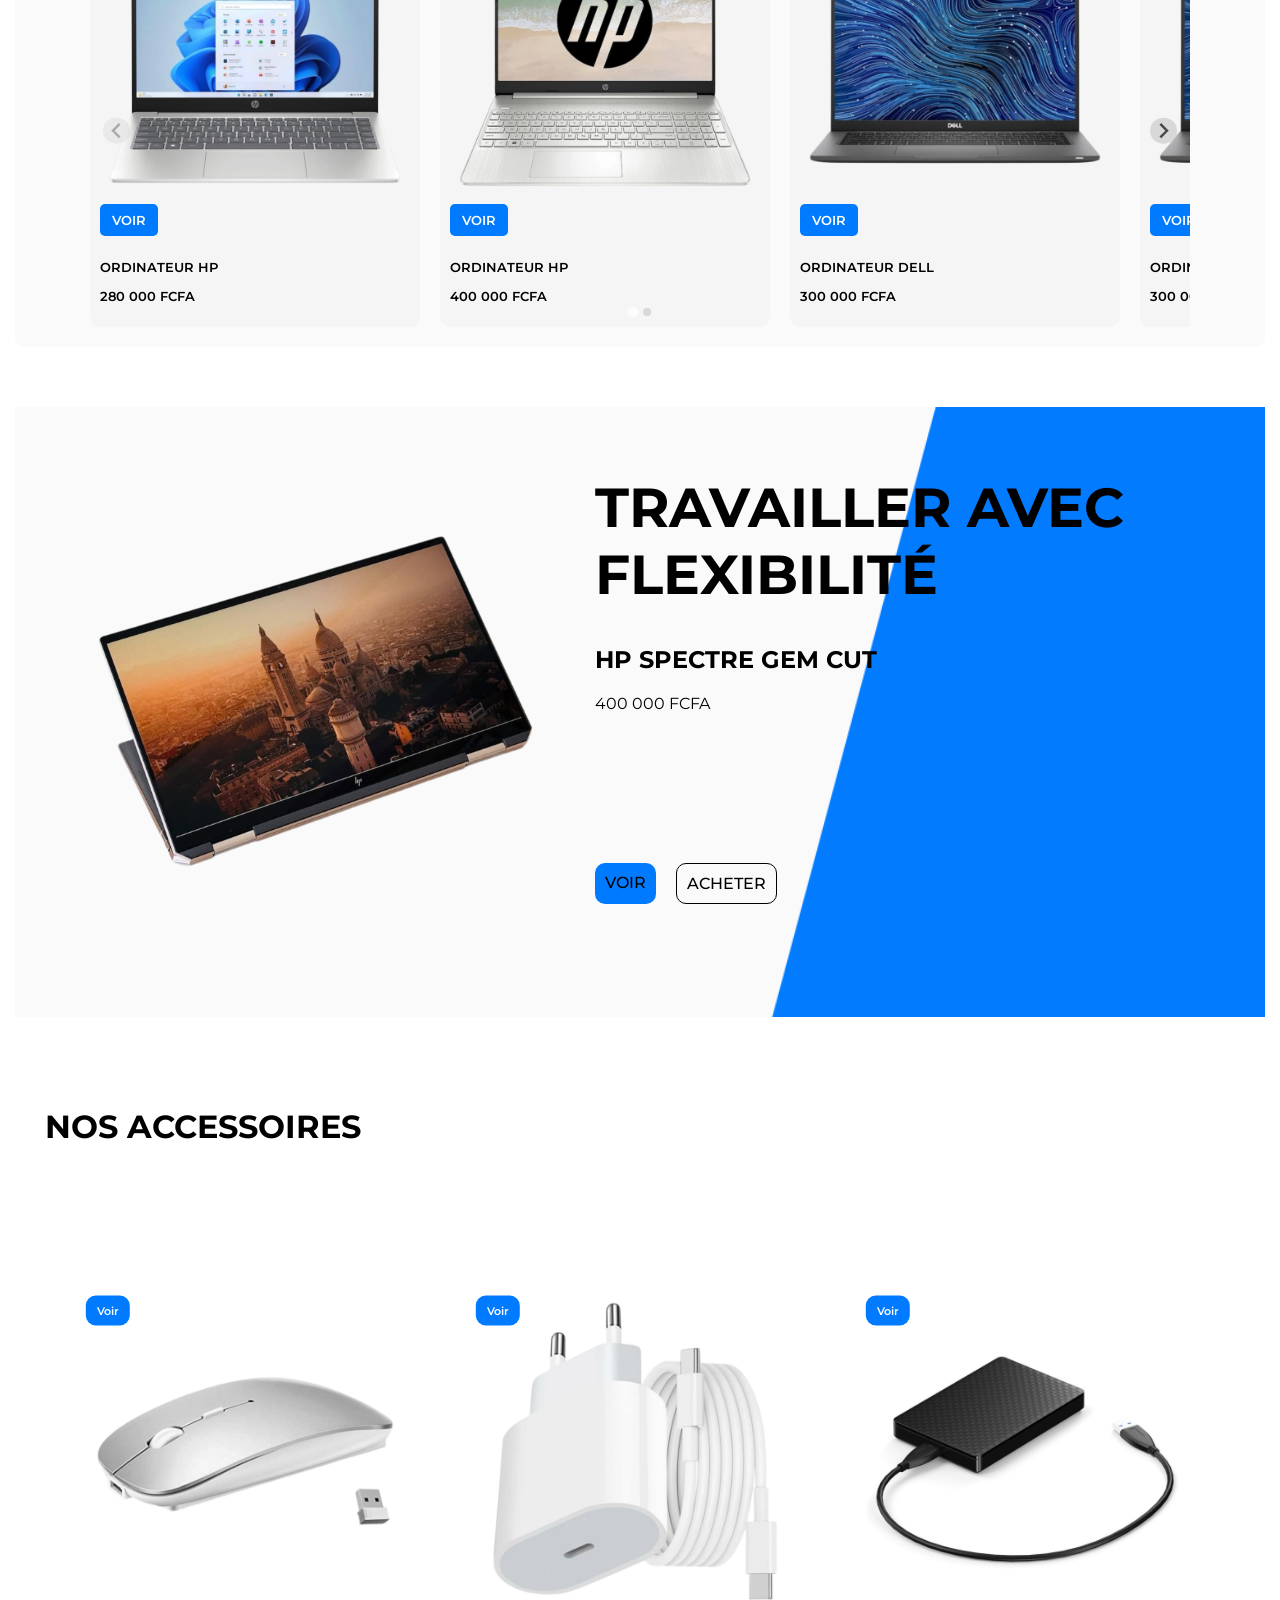
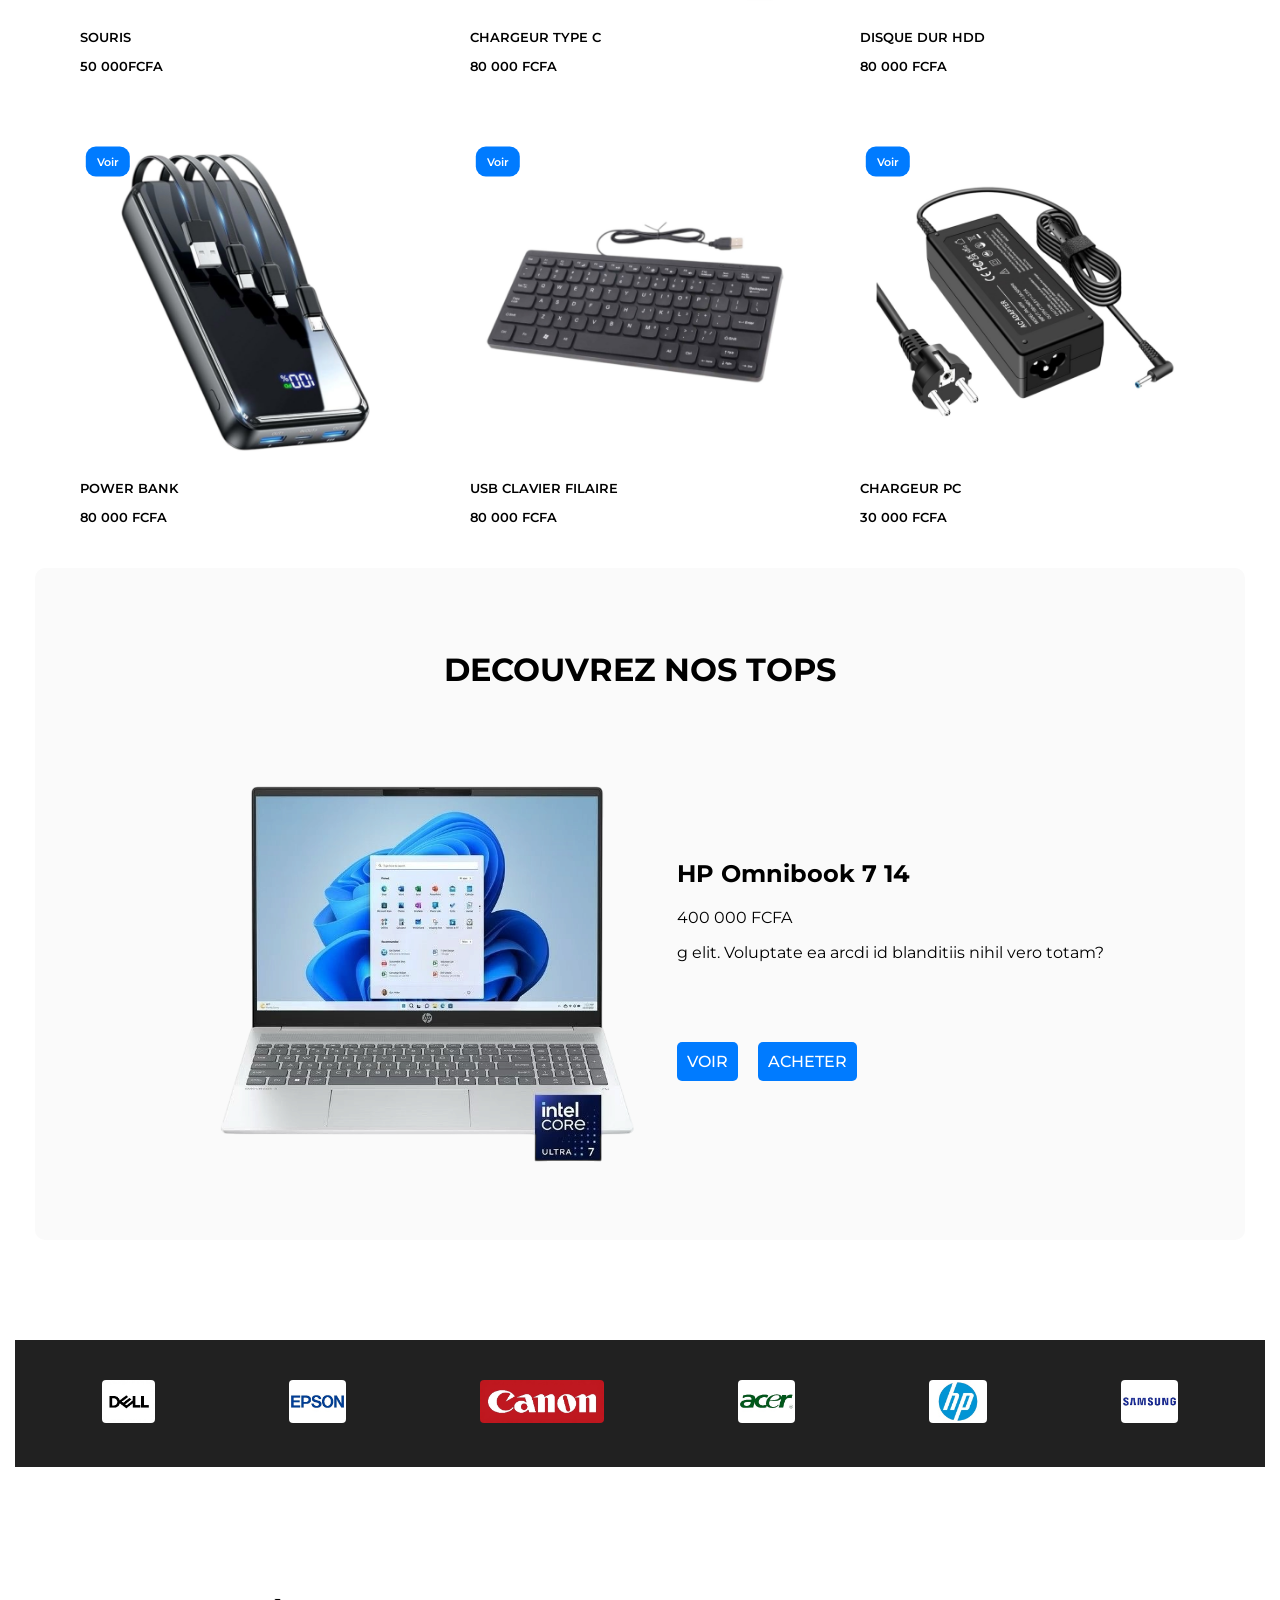
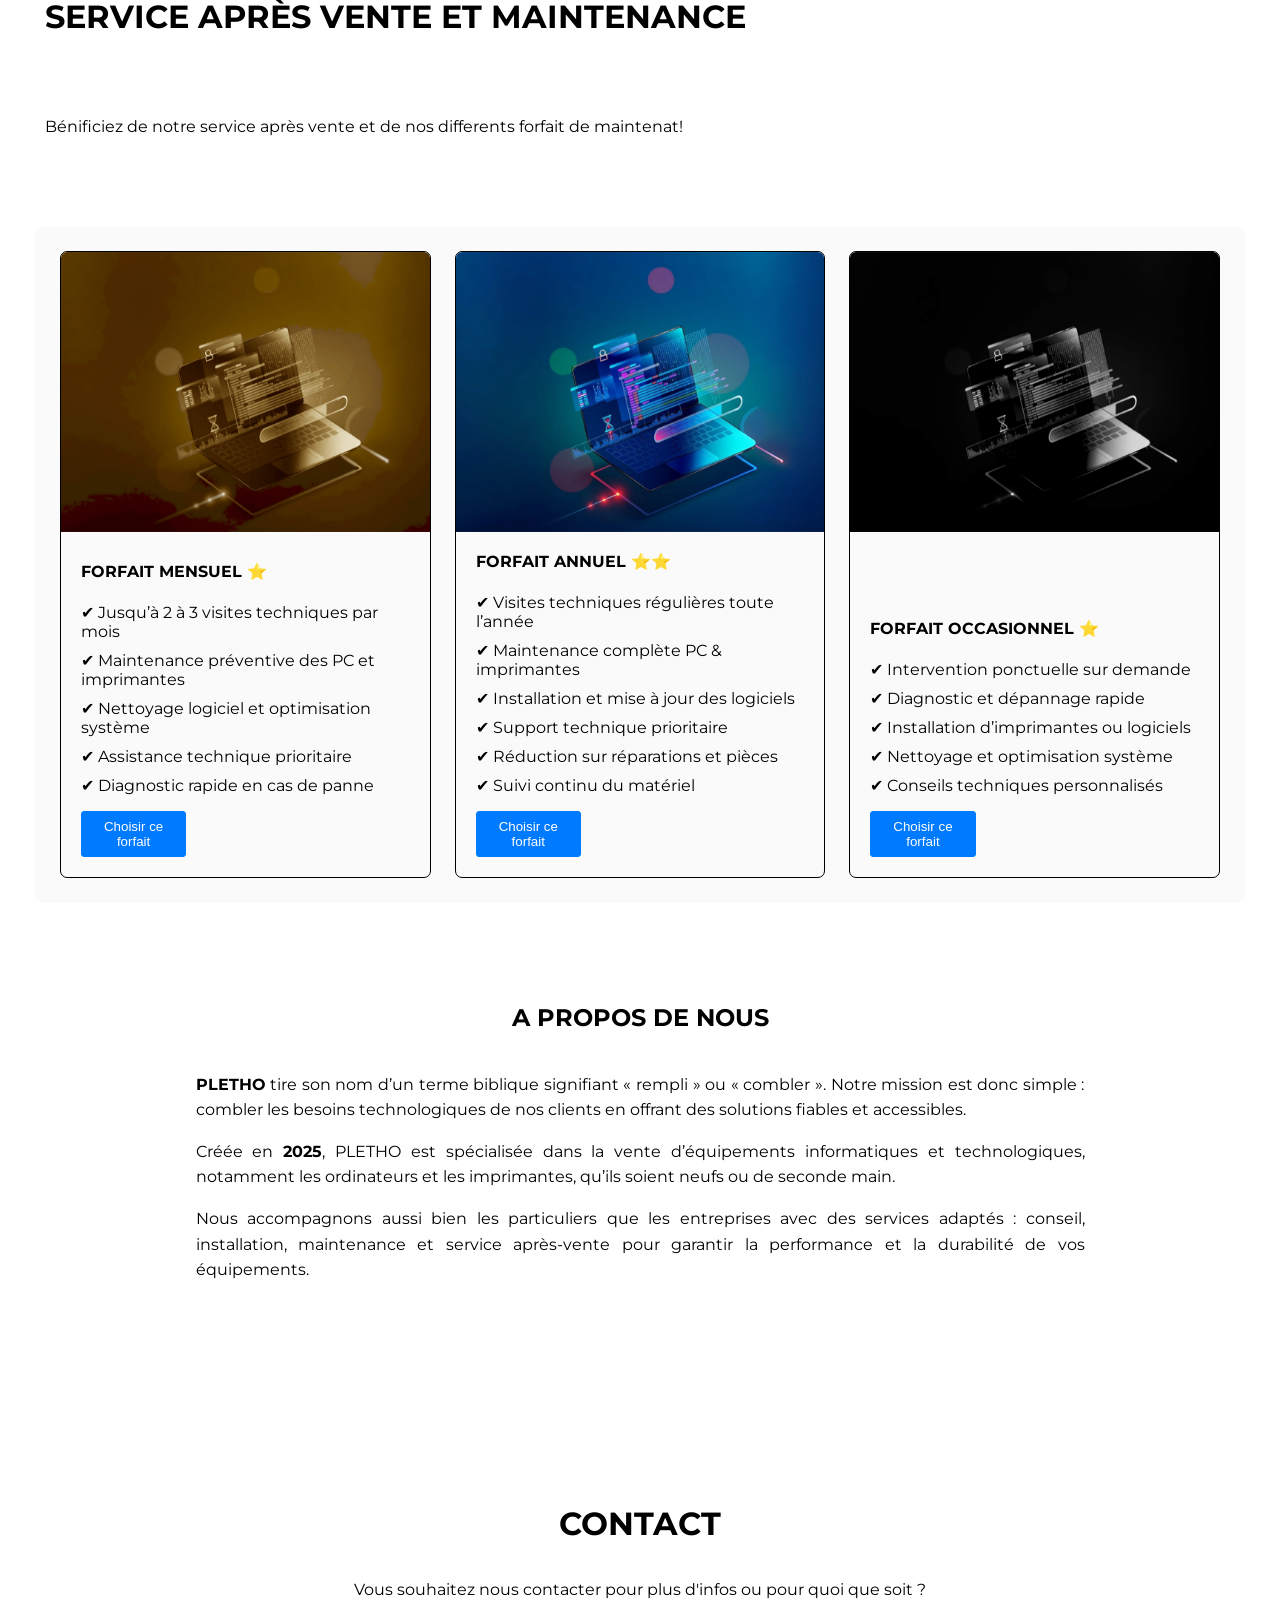
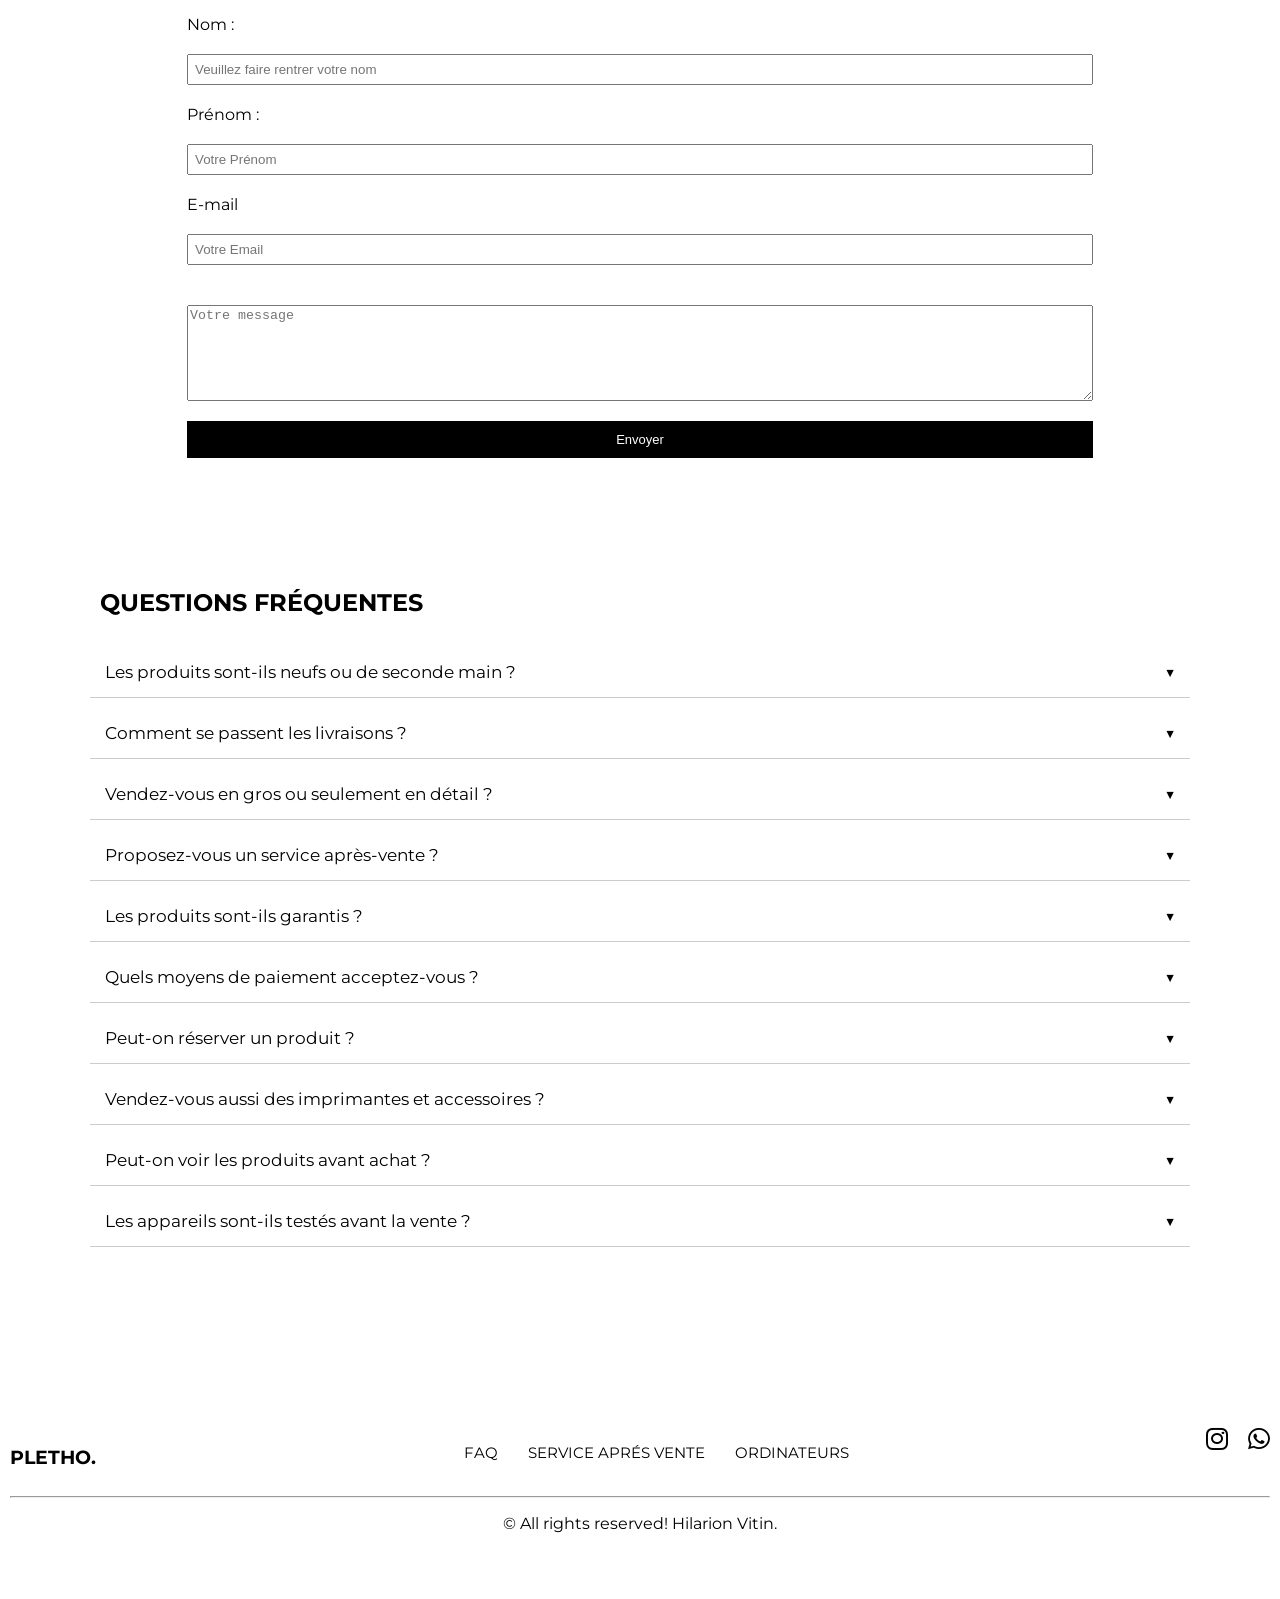
==== commit ded1fc58: "ere" ====
--- a/index.html
+++ b/index.html
@@ -10,6 +10,8 @@
 <link href="https://fonts.googleapis.com/css2?family=Montserrat:ital,wght@0,100..900;1,100..900&display=swap" rel="stylesheet">
 <link rel="stylesheet" href="https://cdn.jsdelivr.net/npm/@splidejs/splide@4.1.4/dist/css/splide.min.css">
 <link rel="stylesheet" href="https://unpkg.com/aos@2.3.1/dist/aos.css">
+<link rel="stylesheet" href="https://cdnjs.cloudflare.com/ajax/libs/font-awesome/6.5.1/css/all.min.css">
+
 </head>
 <body>
     <header>
@@ -69,7 +71,9 @@
             <a href="" class="button3">START BUY</a>
         </div>
     </div>
-    <main>
+    <main id="top">
+
+
 
         <h1 class="hhz"> NOS PRODUITS</h1>
         <section class="exemplaires">
@@ -87,7 +91,7 @@
                     <div class="splide__slide card">
                       <img src="images/Photoroom_20260412_204533.PNG">
                       <div class="card-body">
-                        <a class="btn" href="achat.php">VOIR</a>
+                        <a class="btn" href="achat.php?id=36">VOIR</a>
                         <p>IMPRIMANTE CANON</p>
                         <p>80 000 FCFA</p>
                       </div>
@@ -96,7 +100,7 @@
                     <div class="splide__slide card">
                       <img src="images/Photoroom_20260412_204516.PNG">
                       <div class="card-body">
-                        <a class="btn" href="achat.html">VOIR</a>
+                        <a class="btn" href="achat.php?id=34">VOIR</a>
                         <p>IMPRIMANTE EPSON</p>
                         <p>80 000 000 FCFA</p>
                       </div>
@@ -105,11 +109,21 @@
                     <div class="splide__slide card">
                       <img src="images/Photoroom_20260412_204454.PNG">
                       <div class="card-body">
-                        <a class="btn" href="achat.html">VOIR</a>
+                        <a class="btn" href="achat.php?id=35">VOIR</a>
                         <p>IMPRIMANTE XEROX</p>
                         <p>80 000 FCFA</p>
                       </div>
                     </div>
+
+
+                    <div class="splide__slide card">
+                        <img src="images/Photoroom_20260412_204533.PNG">
+                        <div class="card-body">
+                          <a class="btn" href="achat.php?id=36">VOIR</a>
+                          <p>IMPRIMANTE CANON</p>
+                          <p>80 000 FCFA</p>
+                        </div>
+                      </div>
           
                   </div>
                 </div>
@@ -152,6 +166,16 @@
                         <p>300 000 FCFA</p>
                       </div>
                     </div>
+
+
+                    <div class="splide__slide card">
+                        <img src="images/Photoroom_20260412_204411.PNG">
+                        <div class="card-body">
+                          <a class="btn" href="achat.html">VOIR</a>
+                          <p>ORDINATEUR DELL</p>
+                          <p>300 000 FCFA</p>
+                        </div>
+                      </div>
           
                   </div>
                 </div>
@@ -176,8 +200,15 @@
                 </div>
             </div>
 
-       
-        </div>
+  
+        </div>
+
+        <div class="p" style="flex-direction: column;">
+            <a href="https://wa.me/221778407647" target="_blank" style="padding: 5px; border-radius: 100%; bottom: 70px; right: 7px; background-color: black; position: fixed; text-decoration: none; color: white; width: 25px; height: 25px; align-items: center; font-size: 23px; display: flex; justify-content: center; z-index: 9998;">
+                <i class="fa-brands fa-whatsapp"></i>
+              </a>
+            <a href="#top" style="padding: 5px; border-radius: 100%; bottom: 30px; right: 7px; background-color: black; position: fixed; text-decoration: none; color: white; width: 25px; height: 25px; align-items: center; font-size: 25px; display: flex; justify-content: center; z-index: 9998;">↑</a>
+           </div>
 
              <h1 class="hhz"> NOS ACCESSOIRES</h1>
     <div class="accessoires">
@@ -288,6 +319,45 @@
         <a href=""> <img src="images/Hp.JPG" alt="" srcset=""></a>
         <a href=""><img src="images/Samsung.JPG" alt="" srcset=""></a>
          </div>
+
+  <!-- 
+         <section class="surface-section">
+
+            <h2>Surface Pro</h2>
+          
+            <div class="featured-grid">
+          
+              <div class="card big">
+                <img src="surface1.jpg" alt="">
+                <div class="overlay">
+                  <h3>Surface Pro 9</h3>
+                  <p>Ultra performant pour les professionnels</p>
+                </div>
+              </div>
+          
+              <div class="right">
+                <div class="card small">
+                  <img src="surface2.jpg" alt="">
+                  <div class="overlay">
+                    <h3>Surface Pro 8</h3>
+                  </div>
+                </div>
+          
+                <div class="card small">
+                  <img src="surface3.jpg" alt="">
+                  <div class="overlay">
+                    <h3>Surface Go</h3>
+                  </div>
+                </div>
+              </div>
+          
+            </div>
+          
+          </section>
+
+         -->
+
+
                 <div class="forf">
                     <h1 class="hhz">SERVICE APRÈS VENTE ET MAINTENANCE</h1>
                 <p style="padding-left: 30px; text-align: start;" class="hhz">Bénificiez de notre service après vente et de nos differents forfait de maintenat!</p>
--- a/style.css
+++ b/style.css
@@ -121,7 +121,7 @@
 
   
   .card {
-   max-width: 350px;
+   max-width: 330px;
     background: whitesmoke;
     border-radius: 10px;
     overflow: hidden;
@@ -132,7 +132,7 @@
   
   .card img {
     width: 100%;
-    height: 280px;   /* 🔥 important */
+    height: 250px;   /* 🔥 important */
     object-fit: cover; /* empêche image déformée */
   }
   
@@ -690,6 +690,44 @@
     font-size: 80px;
 }
 
+
+  /* 
+.surface-section {
+    padding: 40px;
+  }
+  
+  .featured-grid {
+    display: grid;
+    grid-template-columns: 2fr 1fr;
+    gap: 5px;
+  }
+  
+  .right {
+    display: grid;
+    grid-template-rows: 1fr 1fr;
+    gap: 15px;
+  }
+  
+  .card {
+    position: relative;
+    overflow: hidden;
+    border-radius: 15px;
+    color: black;
+  }
+  
+  .card img {
+    width: 100%;
+    height: 100%;
+    object-fit: cover;
+    transition: transform 0.4s;
+  }*/
+  
+
+  
+  /* Hover effect */
+  .card:hover img {
+    transform: scale(1.1);
+  }
 
 
 
@@ -1202,8 +1240,25 @@
     width: 100%;
 }
 
+.product-card .btn {
+    background-color: #007bff;
+    color: white;
+    padding: 10px 15px;
+    border: none;
+    border-radius: 8px;
+    font-weight: 500;
+    font-size: 13px;
+    cursor: pointer;
+    transition: 0.3s;
+    width: 100%;
+}
+
 /* HOVER BOUTON */
 .add-cart:hover {
+    background-color: #0056b3;
+}
+
+.product-card .btn:hover {
     background-color: #0056b3;
 }
 
@@ -1213,9 +1268,7 @@
     align-items: start;
 }
 
-.ssss img {
-    min-height: 450px;
-}
+
 /* ===== MOBILE 600px ===== */
 
 
@@ -1236,6 +1289,8 @@
 .ssss {
     display: flex;
     flex-direction: column;
+    justify-content: center;
+    align-items: center;
 }
 
     .carte {
@@ -1252,6 +1307,9 @@
         justify-content: center;
      
     }
+
+    
+ 
 
     .reparation {
         border-radius: 20px 0 0 20px;
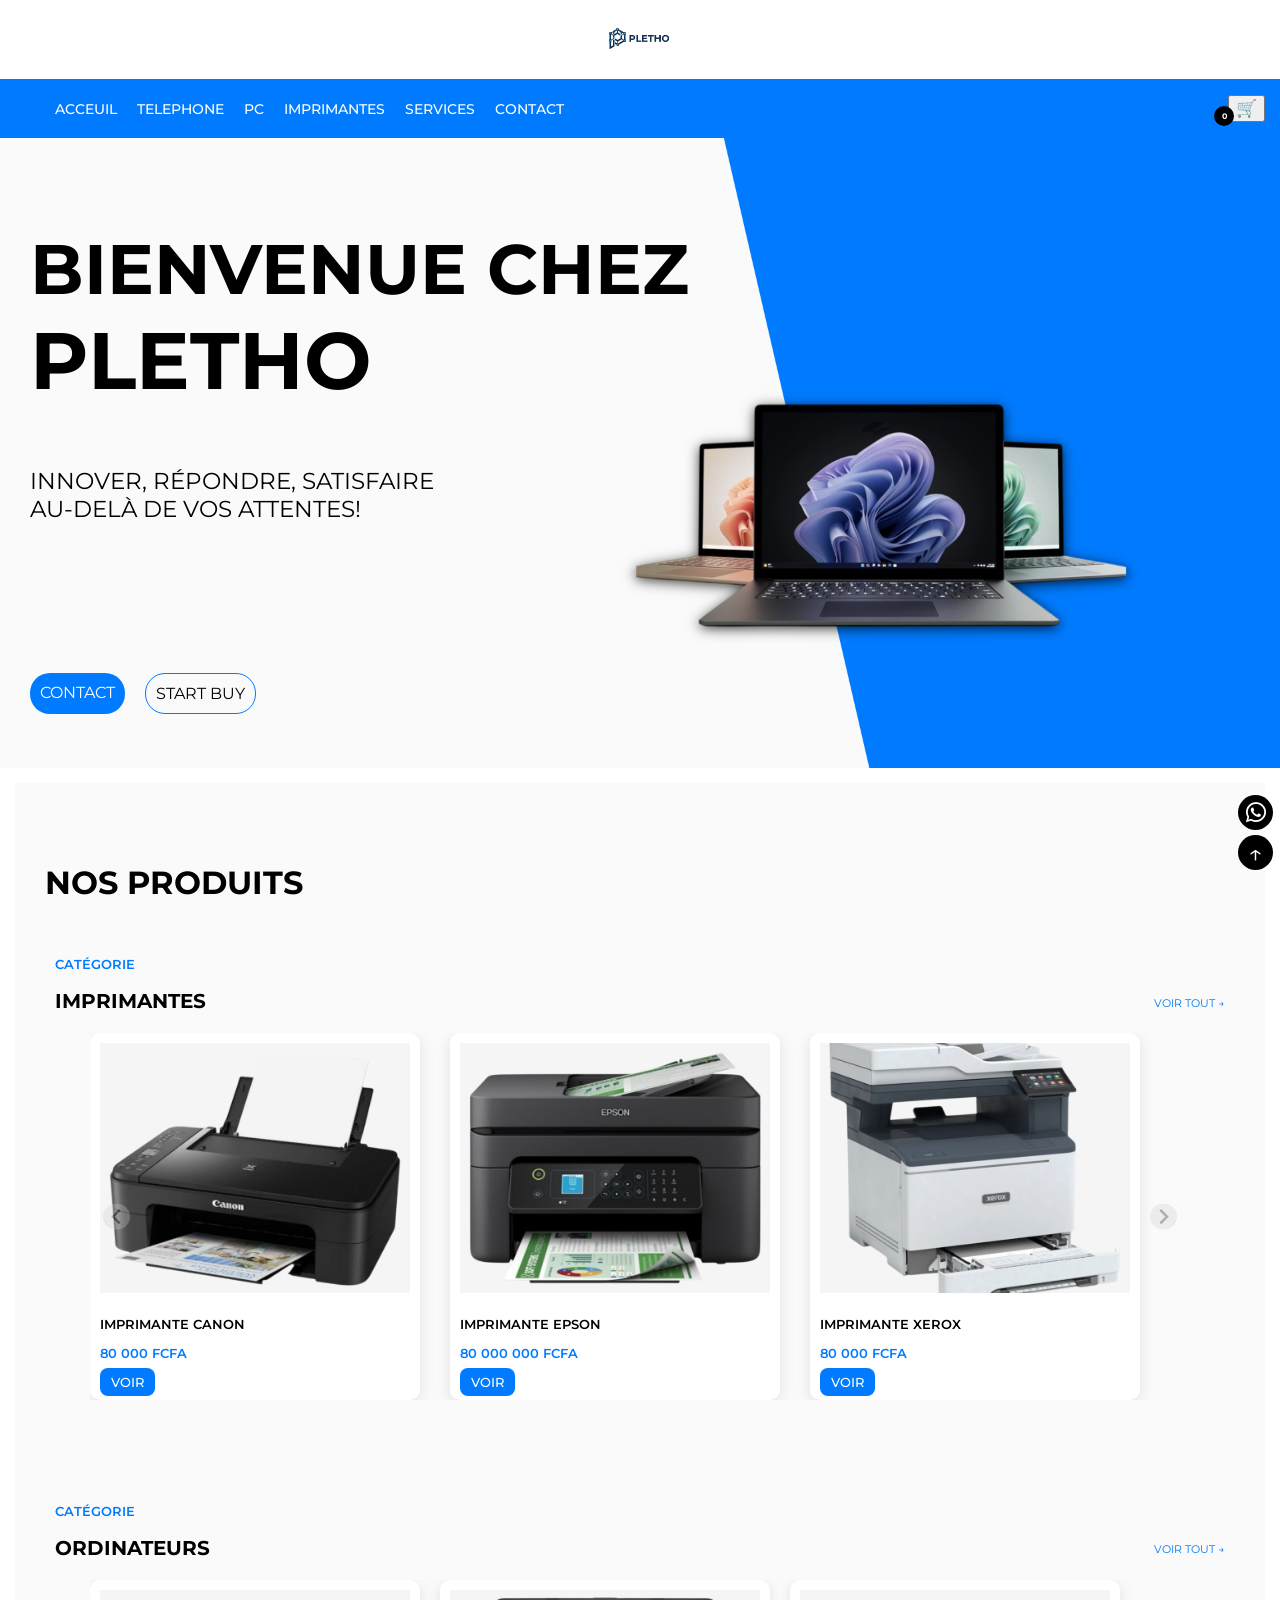
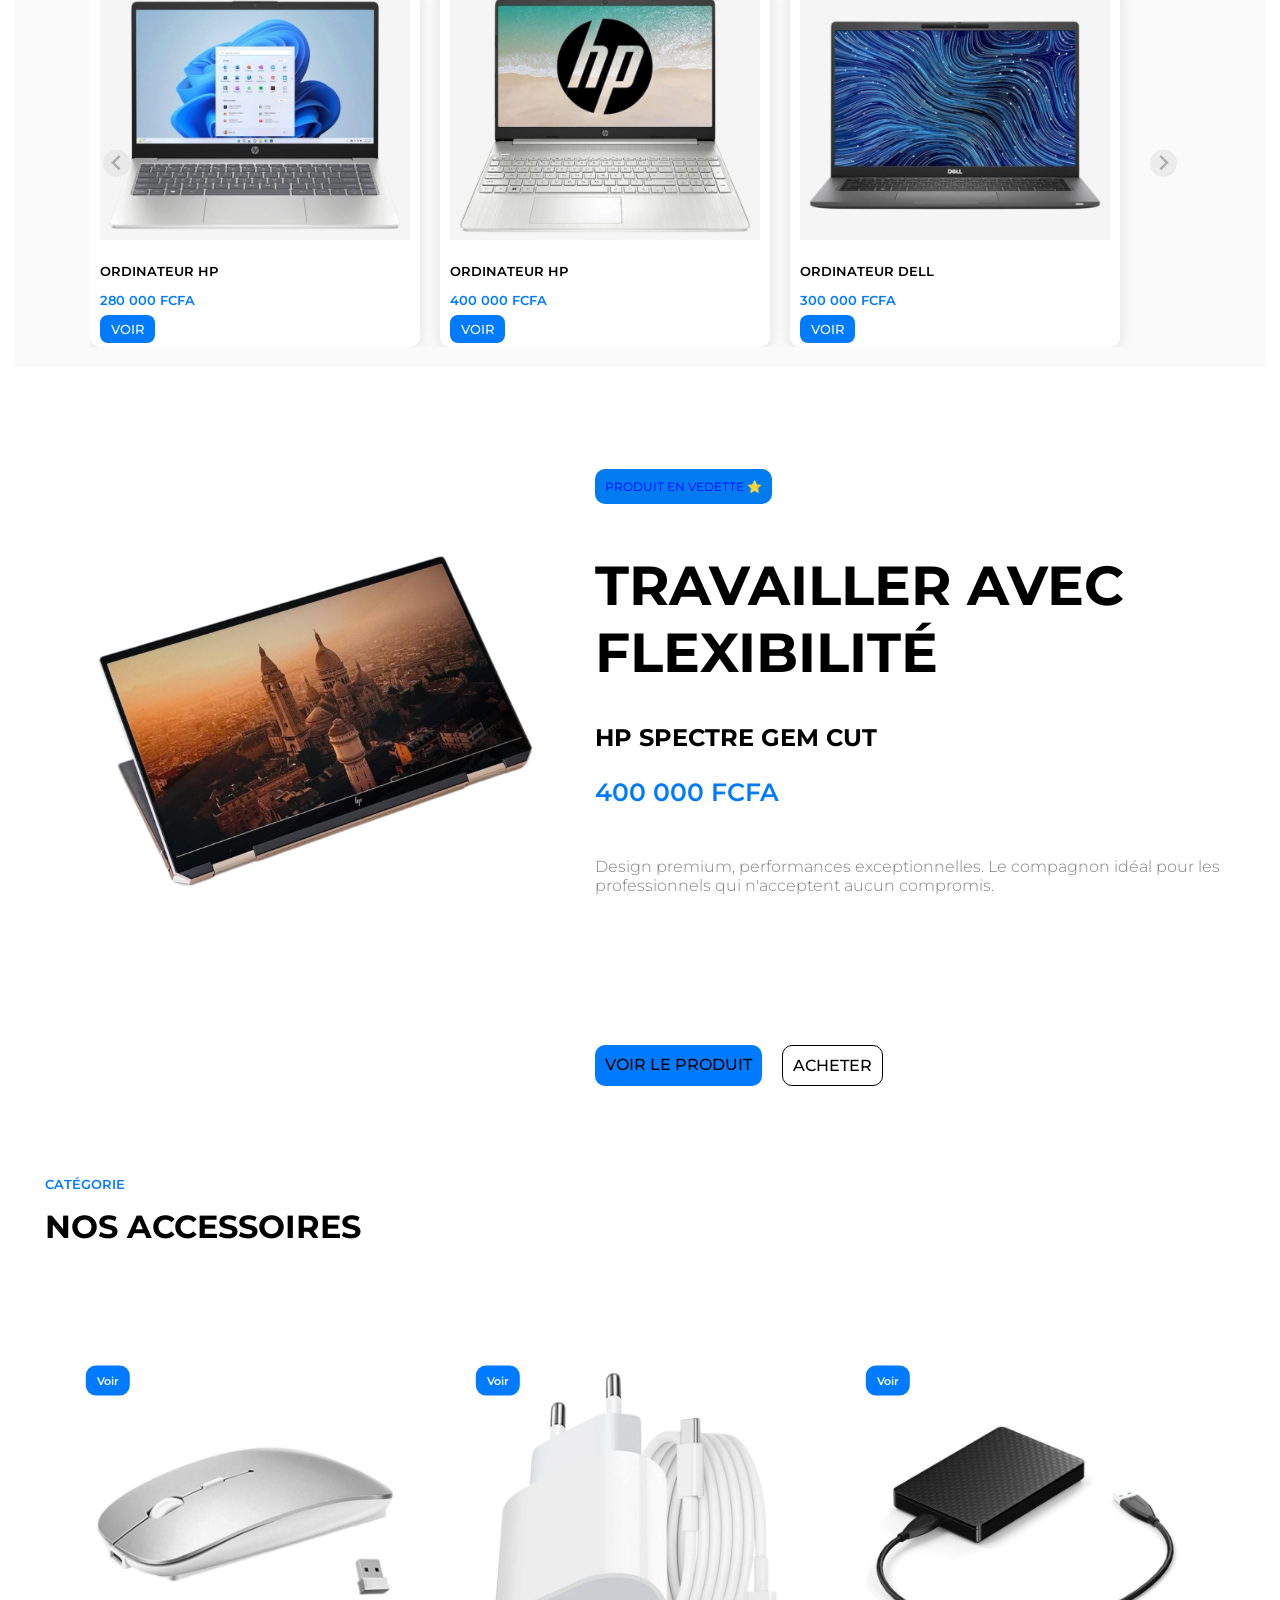
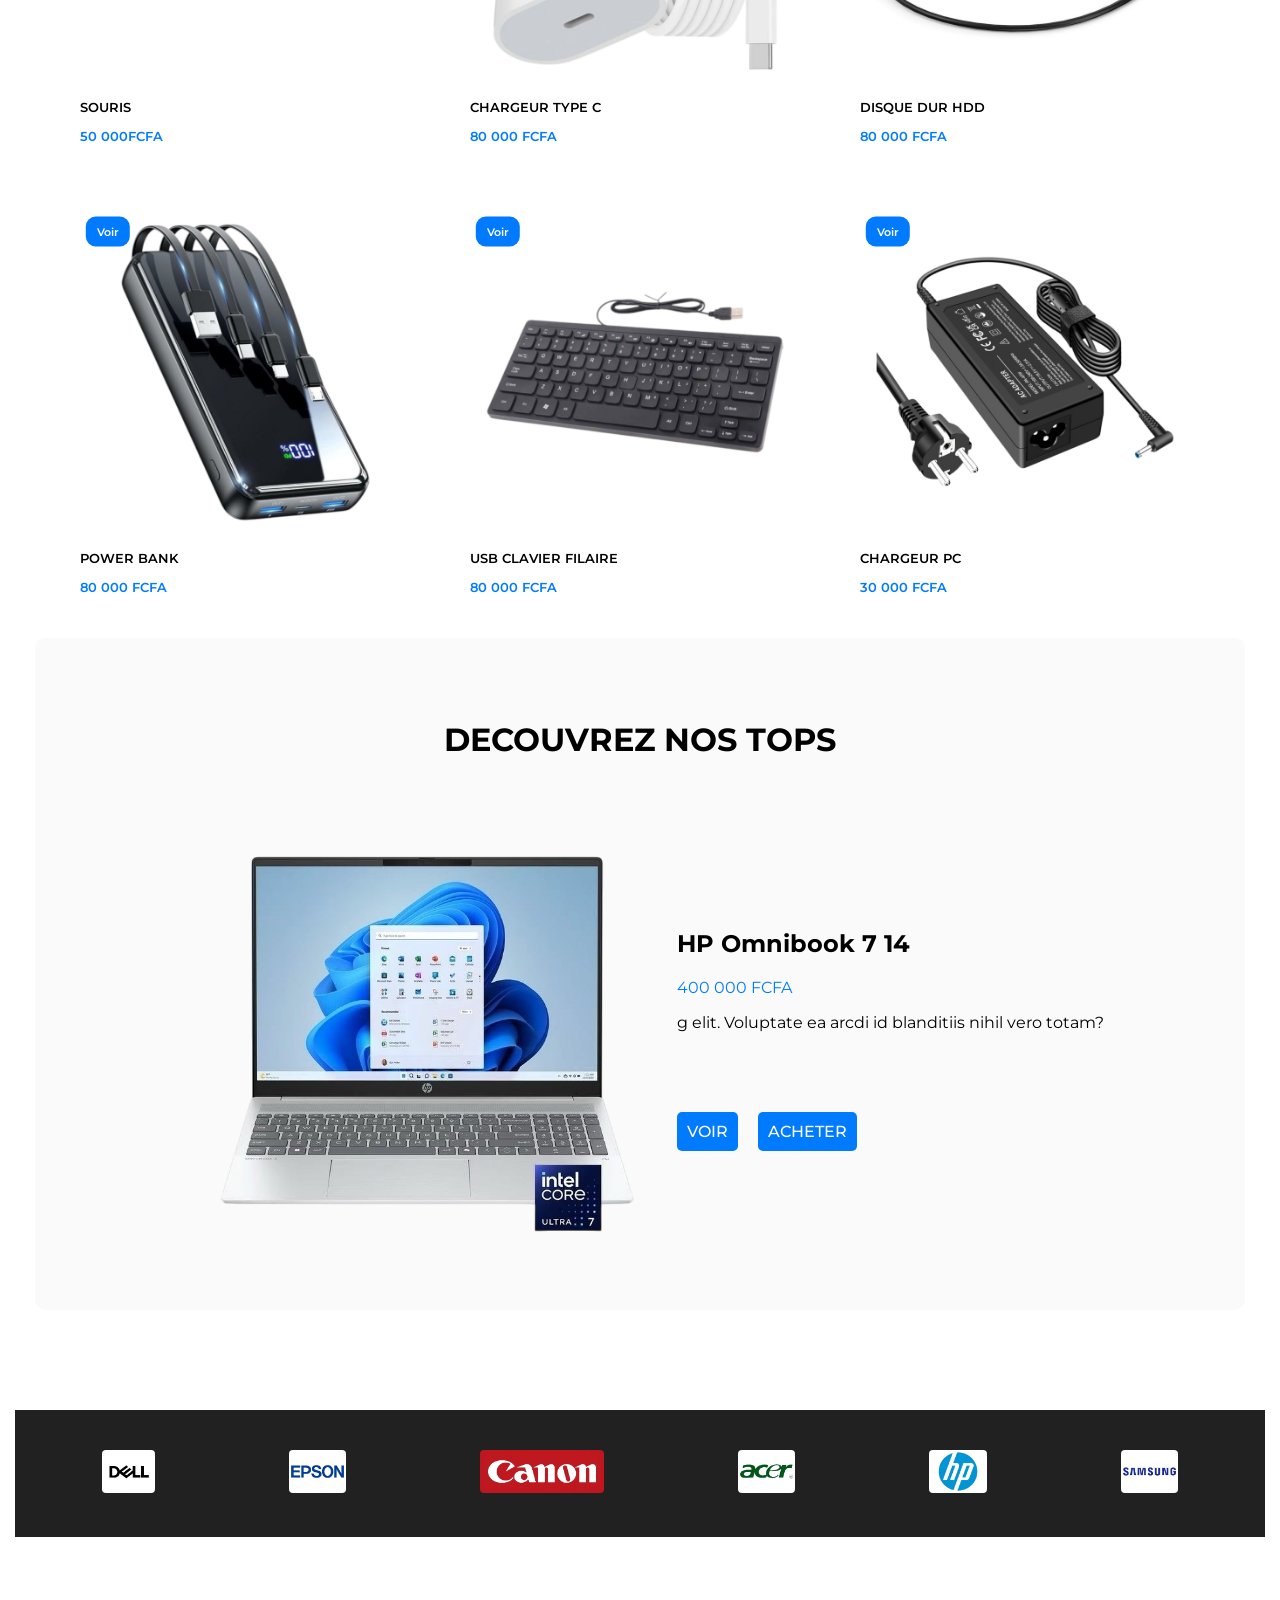
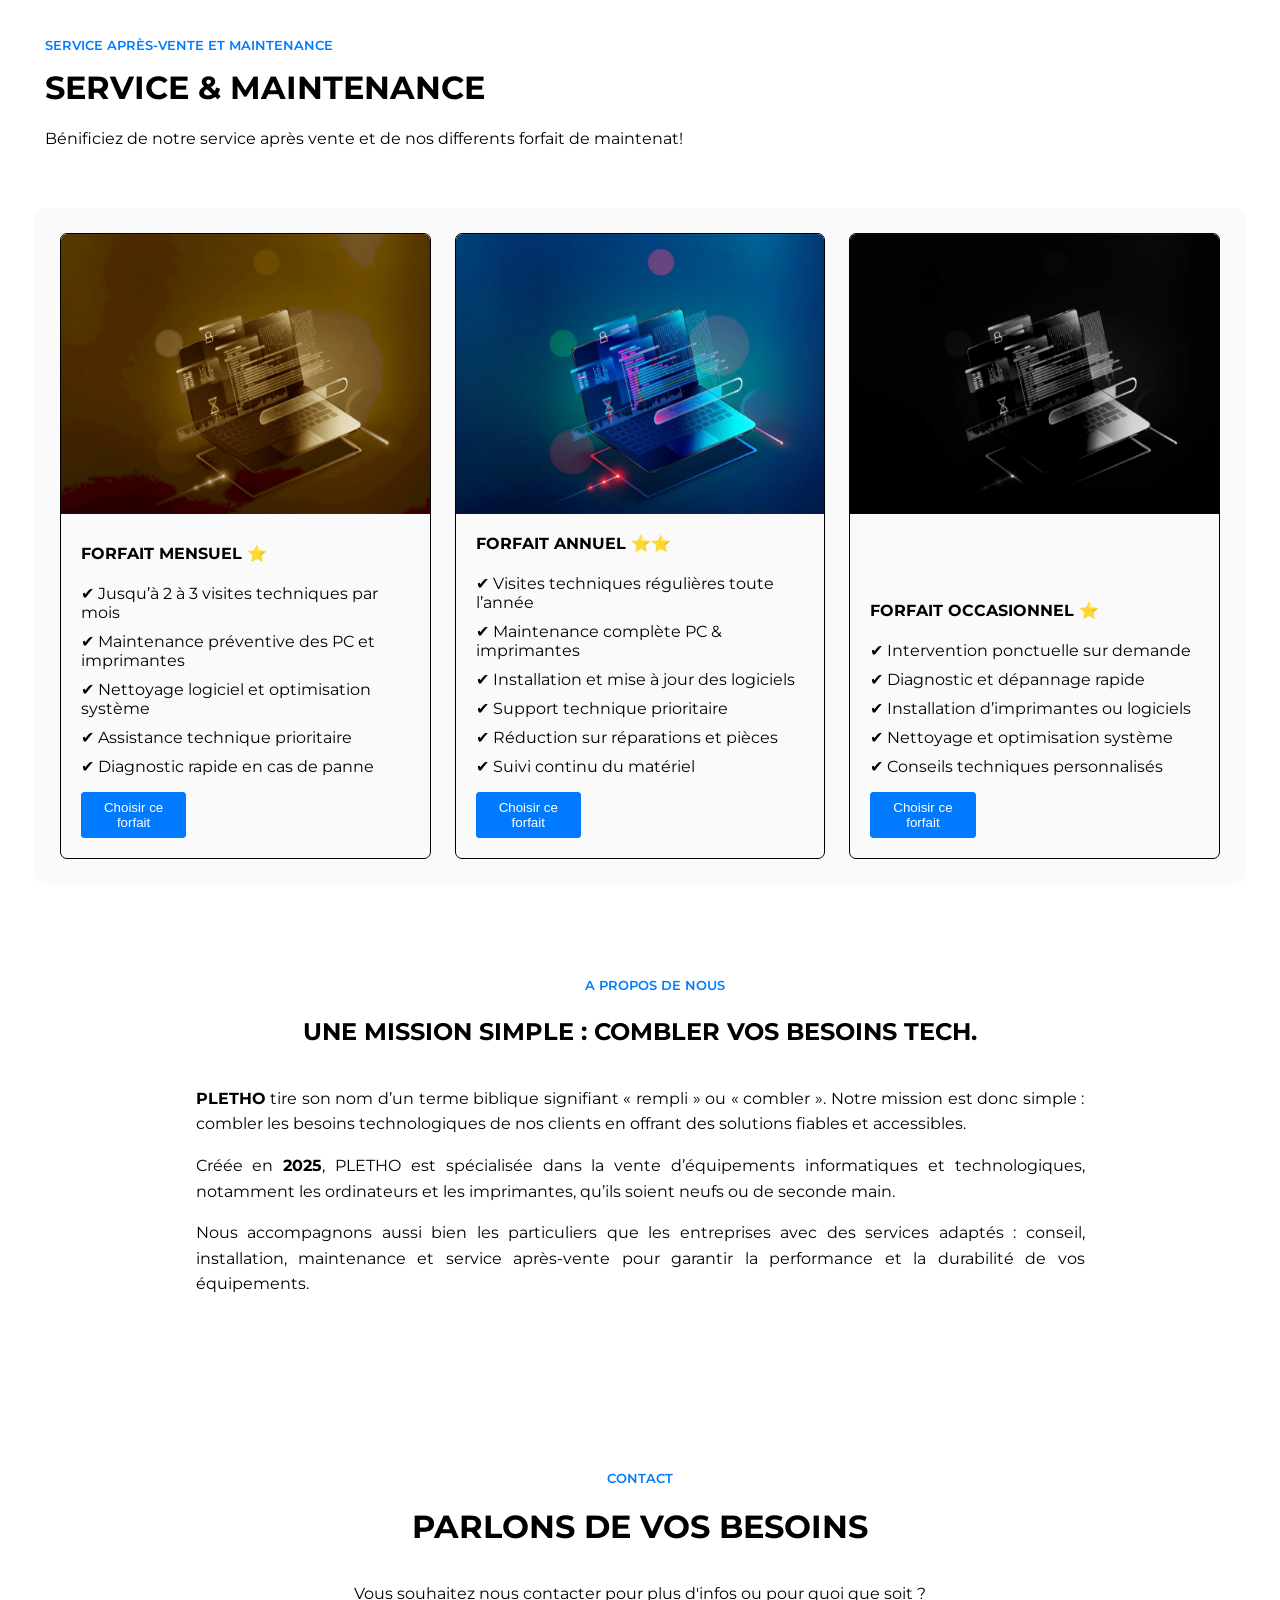
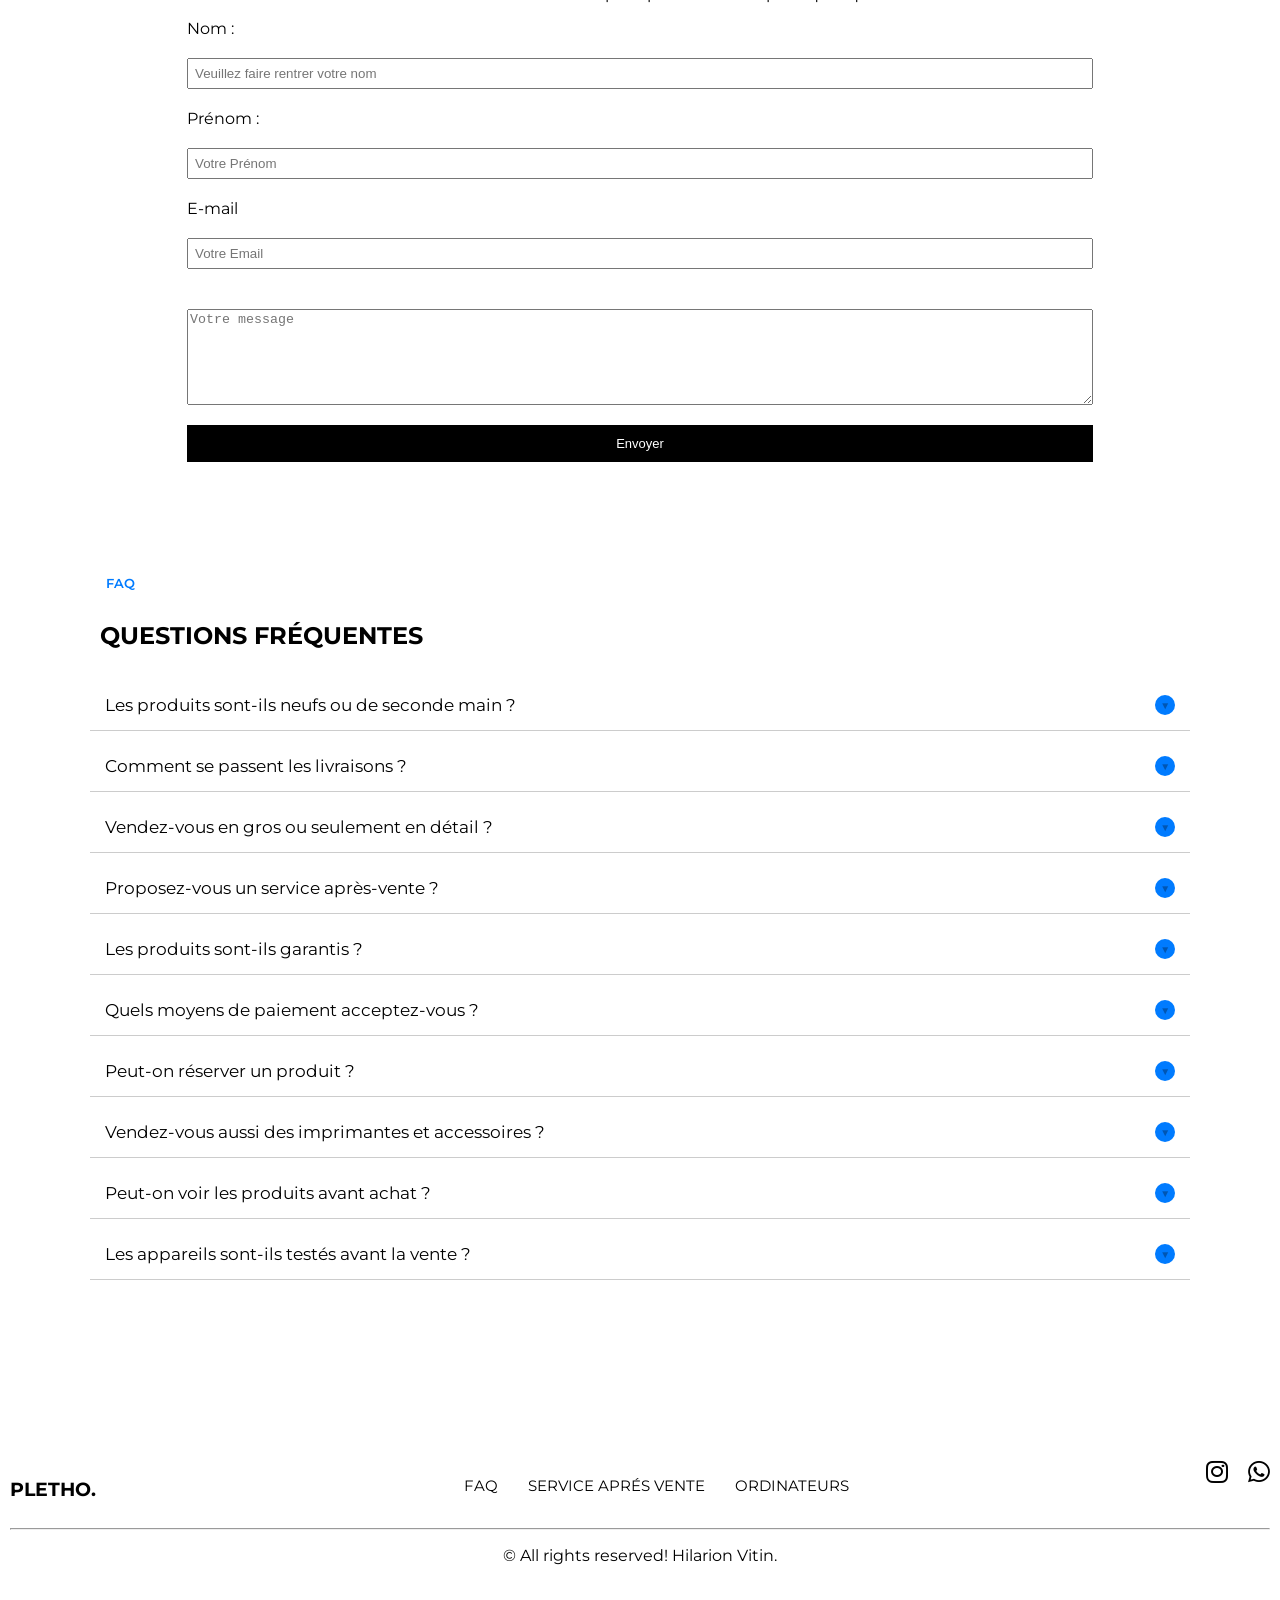
==== commit 8bf30e59: "eedddzz" ====
--- a/index.html
+++ b/index.html
@@ -71,18 +71,19 @@
             <a href="" class="button3">START BUY</a>
         </div>
     </div>
-    <main id="top">
-
-
-
-        <h1 class="hhz"> NOS PRODUITS</h1>
+    <main id="top" style="margin-top: 0;">
+
+<div style="background-color: #fafafa; margin-top: 0;">
+
+        <h1 class="hhz" style="padding-top: 80px;"> NOS PRODUITS</h1>
         <section class="exemplaires">
 
             <!-- IMPRIMANTES -->
             <div class="product-block">
+                <p class="blue" style="padding-left: 0;">Catégorie</p>
                 <div style="display: flex; justify-content: space-between; align-items: center;">
               <h2>IMPRIMANTES</h2> 
-              <a href="imprimantes.html" style="text-decoration: none; color: #007bf0;">VOIR TOUT</a>
+              <a href="imprimantes.html" style="text-decoration: none; color: #007bf0; font-size: 11px;">VOIR TOUT →</a>
             </div>
               <div class="splide imprimantes" role="group">
                 <div class="splide__track">
@@ -91,39 +92,36 @@
                     <div class="splide__slide card">
                       <img src="images/Photoroom_20260412_204533.PNG">
                       <div class="card-body">
-                        <a class="btn" href="achat.php?id=36">VOIR</a>
+                  
                         <p>IMPRIMANTE CANON</p>
-                        <p>80 000 FCFA</p>
+                        <p class="prix">80 000 FCFA</p>
+                        <a class="btn" href="achat.php?id=36" style="width: 100%;">VOIR</a>
                       </div>
+                      
                     </div>
           
                     <div class="splide__slide card">
                       <img src="images/Photoroom_20260412_204516.PNG">
                       <div class="card-body">
+                  
+                        <p>IMPRIMANTE EPSON</p>
+                        <p class="prix">80 000 000 FCFA</p>
                         <a class="btn" href="achat.php?id=34">VOIR</a>
-                        <p>IMPRIMANTE EPSON</p>
-                        <p>80 000 000 FCFA</p>
                       </div>
                     </div>
           
                     <div class="splide__slide card">
                       <img src="images/Photoroom_20260412_204454.PNG">
                       <div class="card-body">
+           
+                        <p>IMPRIMANTE XEROX</p>
+                        <p class="prix">80 000 FCFA</p>
                         <a class="btn" href="achat.php?id=35">VOIR</a>
-                        <p>IMPRIMANTE XEROX</p>
-                        <p>80 000 FCFA</p>
                       </div>
                     </div>
 
 
-                    <div class="splide__slide card">
-                        <img src="images/Photoroom_20260412_204533.PNG">
-                        <div class="card-body">
-                          <a class="btn" href="achat.php?id=36">VOIR</a>
-                          <p>IMPRIMANTE CANON</p>
-                          <p>80 000 FCFA</p>
-                        </div>
-                      </div>
+
           
                   </div>
                 </div>
@@ -132,9 +130,10 @@
           
             <!-- ORDINATEURS -->
             <div class="product-block">
+                <p class="blue" style="padding-left: 0;">Catégorie</p>
                 <div style="display: flex; justify-content: space-between; align-items: center;">
                     <h2>ORDINATEURS</h2> 
-                    <a href="ordinateurs.html" style="text-decoration: none; color: #007bf0;">VOIR TOUT</a>
+                    <a href="ordinateurs.html" style="text-decoration: none; color: #007bf0; font-size: 11px;">VOIR TOUT →</a>
                     </div>
               <div class="splide ordinateurs" role="group">
                 <div class="splide__track">
@@ -143,39 +142,36 @@
                     <div class="splide__slide card">
                       <img src="images/Photoroom_20260412_204344.PNG">
                       <div class="card-body">
+                
+                        <p>ORDINATEUR HP</p>
+                        <p class="prix">280 000 FCFA</p>
                         <a class="btn" href="achat.html">VOIR</a>
-                        <p>ORDINATEUR HP</p>
-                        <p>280 000 FCFA</p>
                       </div>
+                      
                     </div>
           
                     <div class="splide__slide card">
                       <img src="images/Photoroom_20260412_204433.PNG">
                       <div class="card-body">
+              
+                        <p>ORDINATEUR HP</p>
+                        <p class="prix">400 000 FCFA</p>
                         <a class="btn" href="achat.html">VOIR</a>
-                        <p>ORDINATEUR HP</p>
-                        <p>400 000 FCFA</p>
                       </div>
                     </div>
           
                     <div class="splide__slide card">
                       <img src="images/Photoroom_20260412_204411.PNG">
                       <div class="card-body">
+            
+                        <p>ORDINATEUR DELL</p>
+                        <p class="prix">300 000 FCFA</p>
                         <a class="btn" href="achat.html">VOIR</a>
-                        <p>ORDINATEUR DELL</p>
-                        <p>300 000 FCFA</p>
                       </div>
                     </div>
 
 
-                    <div class="splide__slide card">
-                        <img src="images/Photoroom_20260412_204411.PNG">
-                        <div class="card-body">
-                          <a class="btn" href="achat.html">VOIR</a>
-                          <p>ORDINATEUR DELL</p>
-                          <p>300 000 FCFA</p>
-                        </div>
-                      </div>
+
           
                   </div>
                 </div>
@@ -184,18 +180,22 @@
             </div>
           
           </section>
+        </div>
 
           <div class="kk" style="display: flex;">
             <div class="carré"></div>
             <img src="images/Photoroom_20260412_184216.PNG" alt="">
             
             <div class="sss">
+
+                <p style="padding: 10px; font-size: 12px; background-color: #007bf0; color: blue; display: inline-block; border-radius: 10px;">PRODUIT EN VEDETTE ⭐️</p>
                 <h1>TRAVAILLER AVEC FLEXIBILITÉ</h1>
                 <h2>HP SPECTRE GEM CUT</h2>
-                <p>400 000 FCFA</p>
+                <p class="prix" style="font-weight: 600; font-size: 25px;">400 000 FCFA</p>
+                <p style="font-weight: 300; color: grey; padding-top: 25px;">Design premium, performances exceptionnelles. Le compagnon idéal pour les professionnels qui n'acceptent aucun compromis.</p>
 
                 <div class="buton">
-                    <a href="achat.html" class="button6">VOIR</a>
+                    <a href="achat.html" class="button6">VOIR LE PRODUIT</a>
                     <a href="" class="button7">ACHETER</a>
                 </div>
             </div>
@@ -209,7 +209,7 @@
               </a>
             <a href="#top" style="padding: 5px; border-radius: 100%; bottom: 30px; right: 7px; background-color: black; position: fixed; text-decoration: none; color: white; width: 25px; height: 25px; align-items: center; font-size: 25px; display: flex; justify-content: center; z-index: 9998;">↑</a>
            </div>
-
+           <p class="blue">Catégorie</p>
              <h1 class="hhz"> NOS ACCESSOIRES</h1>
     <div class="accessoires">
 
@@ -224,7 +224,7 @@
             <a href="achat.php?id=3">Voir</a>
         </div>
         <p>SOURIS</p>
-        <p>50 000FCFA</p>
+        <p class="prix">50 000FCFA</p>
         </div>
         
           <div class="exemple" data-aos="fade-left">
@@ -235,7 +235,7 @@
             <a href="achat.php?id=2">Voir</a>
         </div>
         <p>CHARGEUR TYPE C</p>
-        <p>80 000 FCFA</p>
+        <p class="prix">80 000 FCFA</p>
         </div>
         <div class="exemple" data-aos="fade-left">
         <img src="images/Disque .JPG">
@@ -245,7 +245,7 @@
             <a href="achat.php?id=4">Voir</a>
         </div>
         <p>DISQUE DUR HDD</p>
-        <p>80 000 FCFA</p>
+        <p class="prix">80 000 FCFA</p>
         </div>
         
 
@@ -262,7 +262,7 @@
             <a href="achat.php?id=5">Voir</a>
         </div>
         <p>POWER BANK</p>
-        <p>80 000 FCFA</p>
+        <p class="prix">80 000 FCFA</p>
         </div>
         
         <div class="exemple" data-aos="fade-left">
@@ -273,7 +273,7 @@
             <a href="achat.php?id=1">Voir</a>
         </div>
         <p>USB CLAVIER FILAIRE</p>
-        <p>80 000 FCFA</p>
+        <p class="prix">80 000 FCFA</p>
         </div>
         
         <div class="exemple" data-aos="fade-left">
@@ -284,7 +284,7 @@
             <a href="achat.php?id=6">Voir</a>
         </div>
         <p>CHARGEUR PC</p>
-        <p>30 000 FCFA</p>
+        <p class="prix">30 000 FCFA</p>
         </div>
         
      
@@ -300,7 +300,7 @@
         <img src="images/Photoroom_20260412_201642.PNG" alt="" srcset="">
         <div class="infoo">
             <h2>HP Omnibook 7 14</h2>
-            <p>400 000 FCFA</p>
+            <p class="prix">400 000 FCFA</p>
 <p>g elit. Voluptate ea arcdi id blanditiis nihil vero totam?</p>
 
             <div class="buttonn" data-aos="fade-right">
@@ -320,46 +320,10 @@
         <a href=""><img src="images/Samsung.JPG" alt="" srcset=""></a>
          </div>
 
-  <!-- 
-         <section class="surface-section">
-
-            <h2>Surface Pro</h2>
-          
-            <div class="featured-grid">
-          
-              <div class="card big">
-                <img src="surface1.jpg" alt="">
-                <div class="overlay">
-                  <h3>Surface Pro 9</h3>
-                  <p>Ultra performant pour les professionnels</p>
-                </div>
-              </div>
-          
-              <div class="right">
-                <div class="card small">
-                  <img src="surface2.jpg" alt="">
-                  <div class="overlay">
-                    <h3>Surface Pro 8</h3>
-                  </div>
-                </div>
-          
-                <div class="card small">
-                  <img src="surface3.jpg" alt="">
-                  <div class="overlay">
-                    <h3>Surface Go</h3>
-                  </div>
-                </div>
-              </div>
-          
-            </div>
-          
-          </section>
-
-         -->
-
 
                 <div class="forf">
-                    <h1 class="hhz">SERVICE APRÈS VENTE ET MAINTENANCE</h1>
+                    <p class="blue" style="text-align: start;">Service après-vente et maintenance</p>
+                    <h1 class="hhz">SERVICE & MAINTENANCE</h1>
                 <p style="padding-left: 30px; text-align: start;" class="hhz">Bénificiez de notre service après vente et de nos differents forfait de maintenat!</p>
                 </div> 
      
@@ -434,7 +398,9 @@
                 </div>
 
                 <section class="about" id="ABOUT">
-                    <h1 style="padding-top: 80px; text-align: center;">A PROPOS DE NOUS</h1>
+                    <p class="blue" style="padding-top: 80px; text-align: center;">A propos de nous</p>
+                    <h1 style="padding-top: 4px; text-align: center;">UNE MISSION SIMPLE :
+                        COMBLER VOS BESOINS TECH.</h1>
                 
                 
                     <div class="about-columns">
@@ -466,7 +432,8 @@
                     </div>
                 </section>
                 <div class="contact" id="contact">
-                    <h1>CONTACT</h1>
+                    <p class="blue" style="padding-left: 0;">CONTACT</p>
+                    <h1>PARLONS DE VOS BESOINS</h1>
                     <p>Vous souhaitez nous contacter pour plus d'infos ou pour quoi que soit ?</p>
                 
                     <div class="form">
@@ -486,7 +453,7 @@
                     </div>
                 </div>
                 <section class="faq">
-
+                    <p class="blue" style="text-align: start; padding-left: 16px;">FAQ</p>
                     <h2 style="padding: 10px; text-align: start;">QUESTIONS FRÉQUENTES</h2>
                 
                     <!-- Question 1 -->
--- a/style.css
+++ b/style.css
@@ -35,8 +35,9 @@
 }
 
 .hhz {
- padding: 30px;
+ padding-left: 30px;
  text-align: start;
+ margin-top: 15px;
 }
 
 
@@ -122,7 +123,7 @@
   
   .card {
    max-width: 330px;
-    background: whitesmoke;
+    background: white;
     border-radius: 10px;
     overflow: hidden;
     padding: 10px;
@@ -133,24 +134,30 @@
   .card img {
     width: 100%;
     height: 250px;   /* 🔥 important */
-    object-fit: cover; /* empêche image déformée */
+    object-fit: cover;
+    background-color: whitesmoke; /* empêche image déformée */
   }
   
+  .card {
+    display: flex; /* ajoute juste ça */
+    box-shadow: 0 4px 15px rgba(0, 0, 0, 0.1);
+    transition: transform 0.2s ease, box-shadow 0.2s ease;
+    cursor: pointer;
+  }
+  
+  .card:hover {
+    transform: translateY(-5px);
+    box-shadow: 0 10px 25px rgba(0, 0, 0, 0.15);
+  }
+
+
   .card-body {
 padding-top: 10px;
 font-weight: 600;
 font-size: 13px;
   }
   
-  .btn {
-    display: inline-block;
-    background: #007bff;
-    color: white;
-    padding: 8px 12px;
-    margin-bottom: 10px;
-    text-decoration: none;
-    border-radius: 5px;
-  }
+
 .accessoires img{
     height:330px;
     border-radius:3px;
@@ -233,6 +240,7 @@
     display: flex;
     justify-content: space-between;
     cursor: pointer;
+    text-align: start;
 }
 
 .faq-answer {
@@ -247,6 +255,7 @@
 
 .faq-answer p {
     padding: 10px;
+    text-align: start;
 }
 
 .faq-question.active .arrow {
@@ -254,6 +263,18 @@
     transition: 0.3s;
 
     font-size: 17px;
+}
+
+.arrow {
+    height: 20px;
+    width: 20px;
+    border-radius: 100%;
+   color: #0056b3;
+   background-color: #007bff;
+   font-size: 14px;
+   display: flex;
+   justify-content: center;
+   align-items: center;
 }
 .forfait {
     display: flex;
@@ -589,11 +610,11 @@
 }
 
 .kk {
-    background-color: #fafafa;
+    background-color: white;
     padding: 30px;
     margin-top: 60px;
     margin-bottom: 60px;
-    background-image: url(images/Ffff.png);
+ 
     background-position: center;
     background-size: cover;
     background-repeat: no-repeat;
@@ -725,9 +746,7 @@
 
   
   /* Hover effect */
-  .card:hover img {
-    transform: scale(1.1);
-  }
+
 
 
 
@@ -855,7 +874,7 @@
 
         .card {
             max-width: 350px;
-             background: whitesmoke;
+             background: white;
              border-radius: 10px;
              overflow: hidden;
              padding: 10px;
@@ -1226,6 +1245,15 @@
     margin: 10px 0;
 }
 
+.blue {
+color: #007bff;
+font-size: 13px;
+text-transform: uppercase;
+padding-left: 30px;
+margin-bottom: 0;
+font-weight: 600;
+}
+
 /* BOUTON */
 .add-cart {
     background-color: #007bff;
@@ -1253,9 +1281,29 @@
     width: 100%;
 }
 
+.card-body a {
+    background-color: #007bff;
+    color: white;
+    padding: 6px 11px;
+    border: none;
+    border-radius: 8px;
+    font-weight: 500;
+    font-size: 13px;
+    cursor: pointer;
+    transition: 0.3s;
+    width: 100%;
+    text-decoration: none;
+    margin-top: 10px;
+}
+
 /* HOVER BOUTON */
 .add-cart:hover {
     background-color: #0056b3;
+}
+
+.prix {
+    color: #007bff;
+   
 }
 
 .product-card .btn:hover {
@@ -1405,7 +1453,7 @@
     .kk {
         flex-direction: column;  /* 🔥 empile image et texte */
         padding: 20px;
-        background-image: url(images/Untitled-7.PNG);
+        
         background-position: center;
         background-size: cover;
         background-repeat: no-repeat;
@@ -1655,12 +1703,7 @@
         box-sizing: border-box;
     }
 
-    .kk { background-image: url(images/Untitled-7.PNG);
-    background-position: center;
-    background-size: cover;
-    background-repeat: no-repeat;
-}  
-    
+
 
   
 
@@ -1891,34 +1934,31 @@
     .form button {
         width: 100%;
         box-sizing: border-box;
-    }
-}
-
-
-
-
-
-
-
-
-
-
-
-
-
-
-
-
-
-
-
-
-
-
-
-
-
-
-
-
-
+   
+    }
+
+
+
+
+
+
+
+
+
+
+
+
+
+
+
+
+
+
+
+
+
+
+
+
+
+
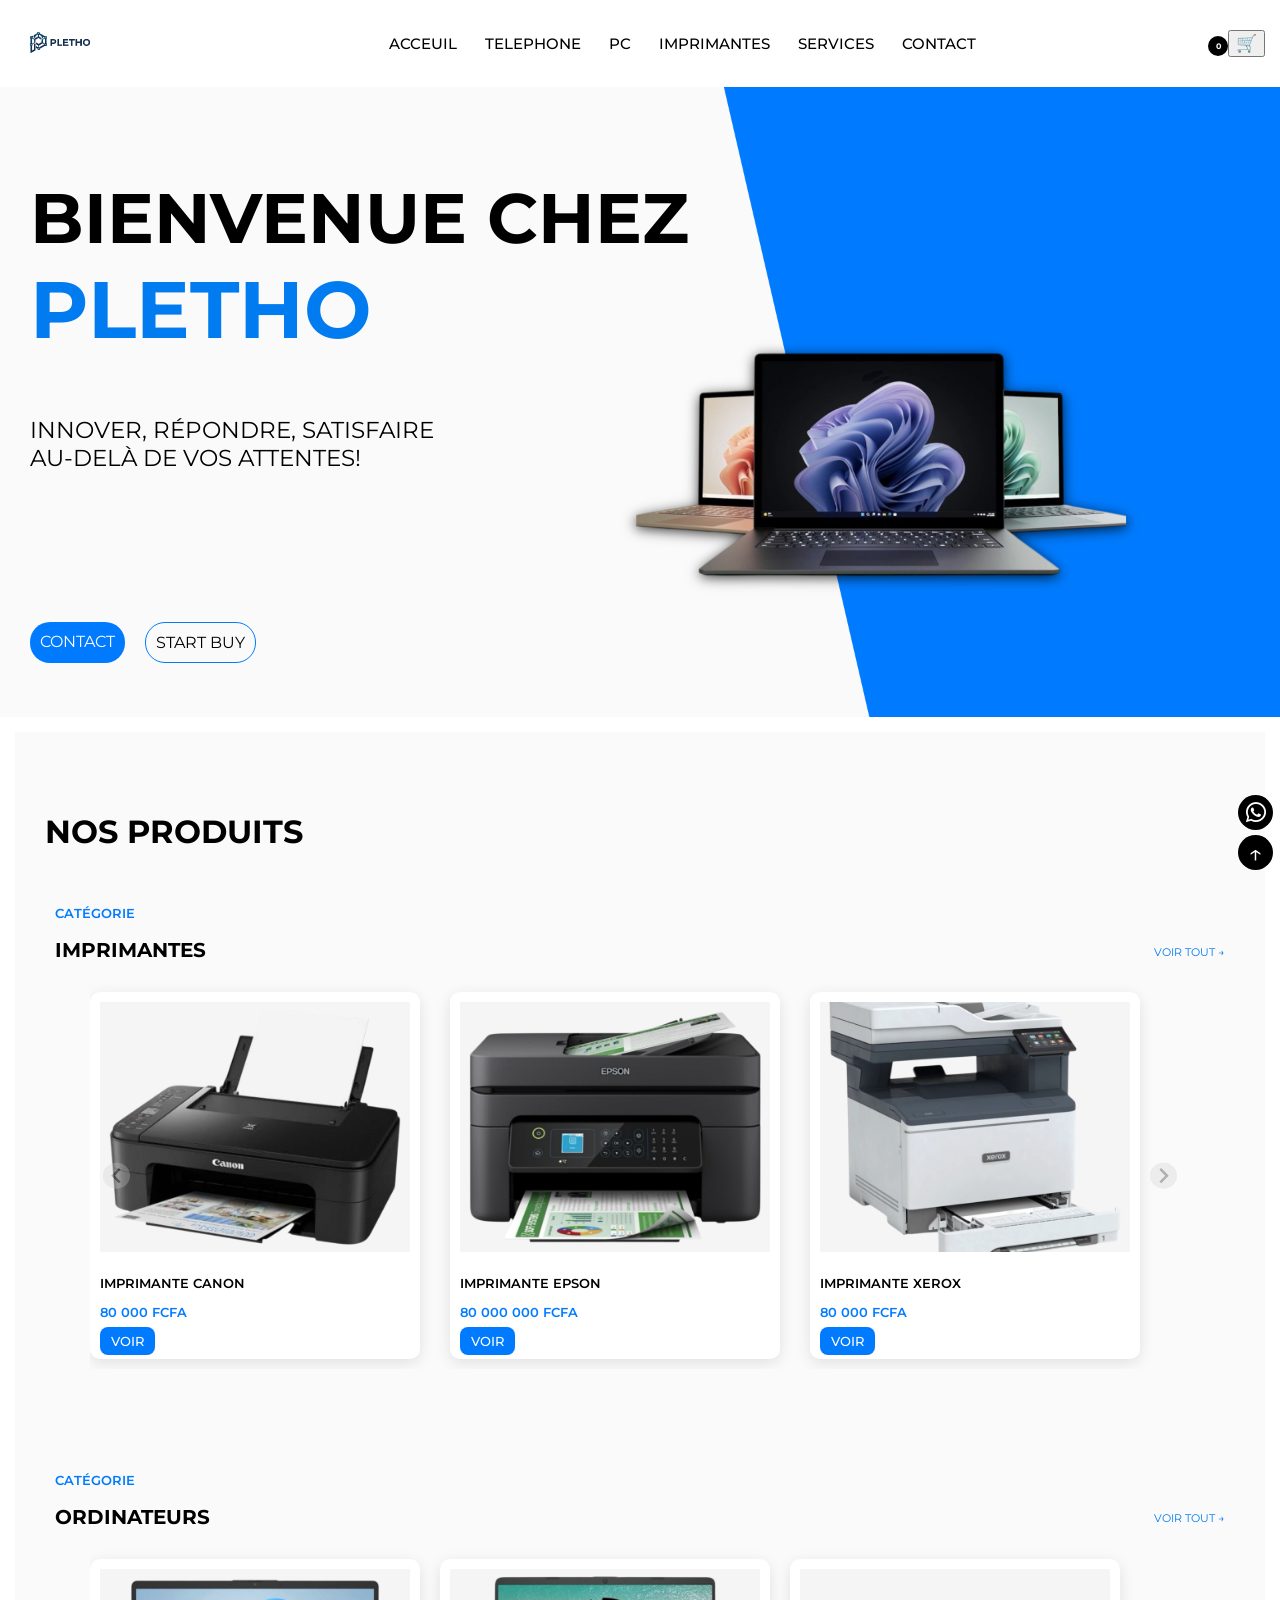
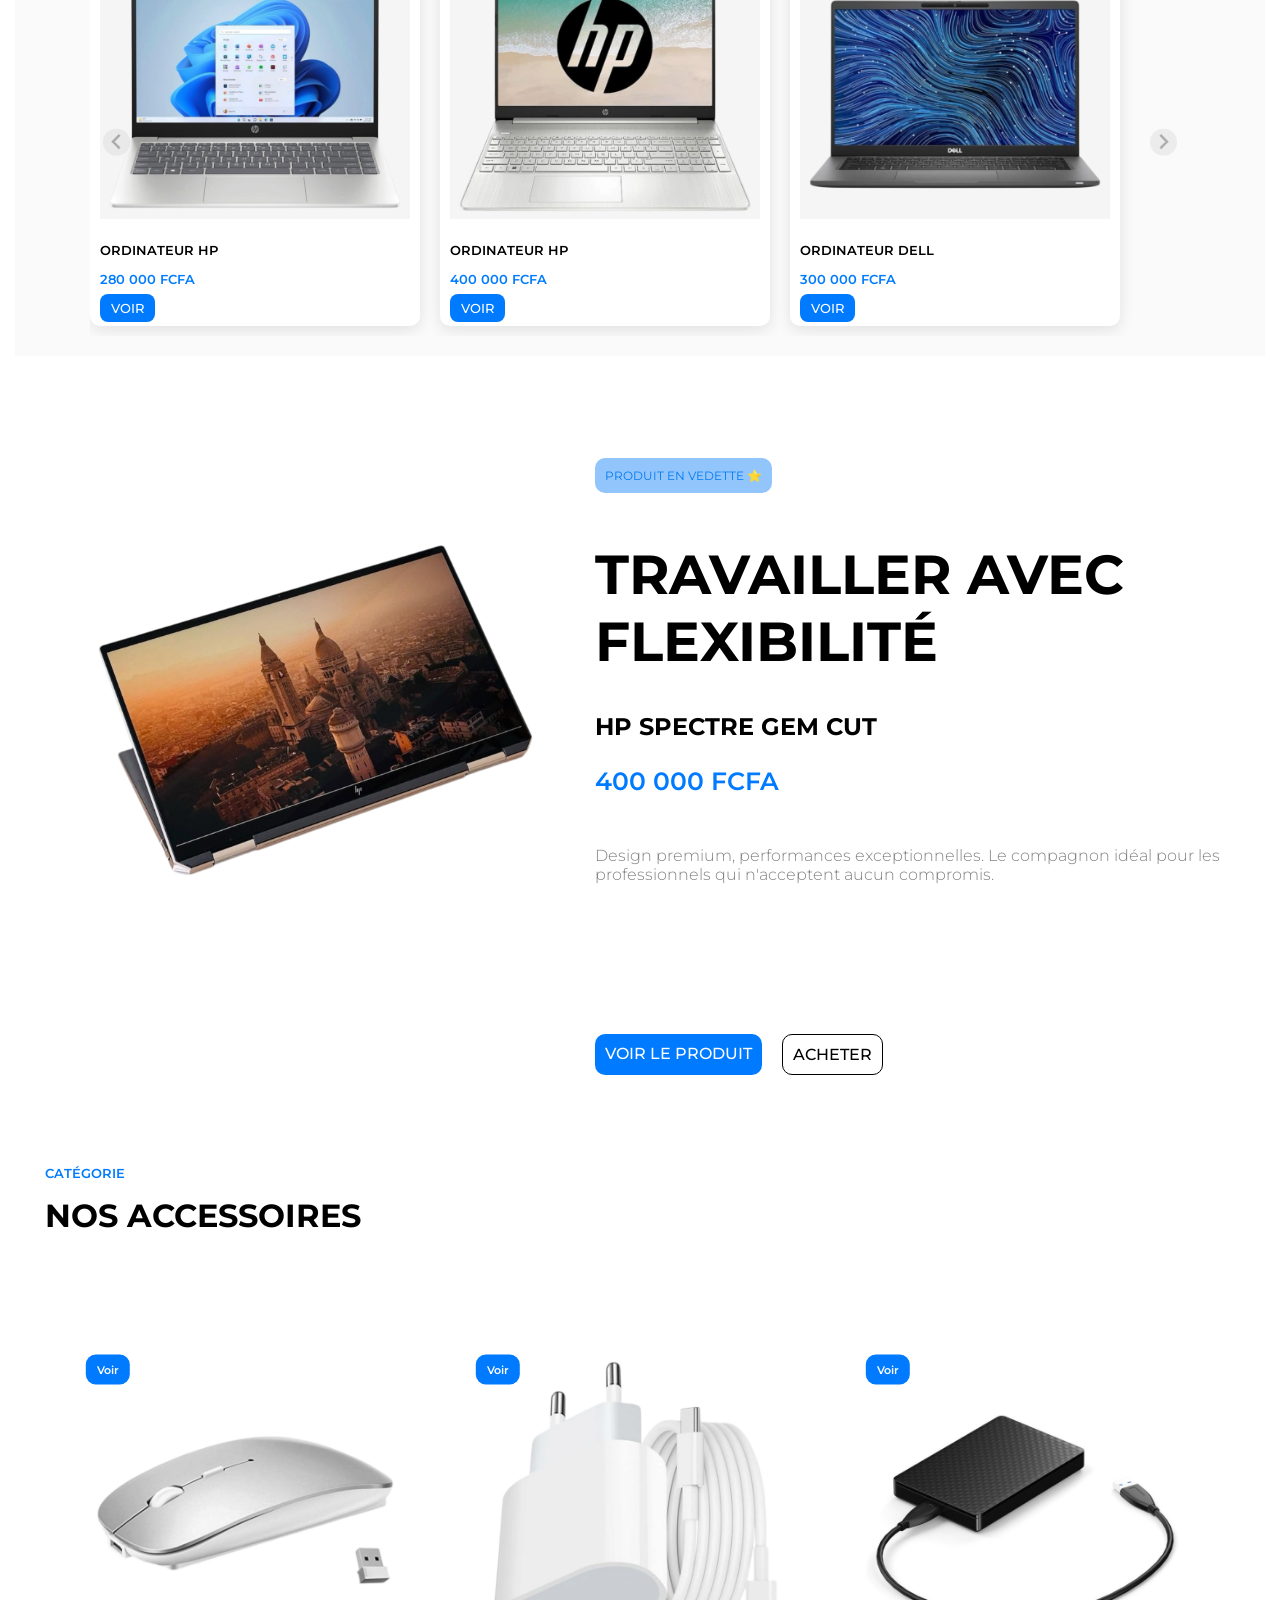
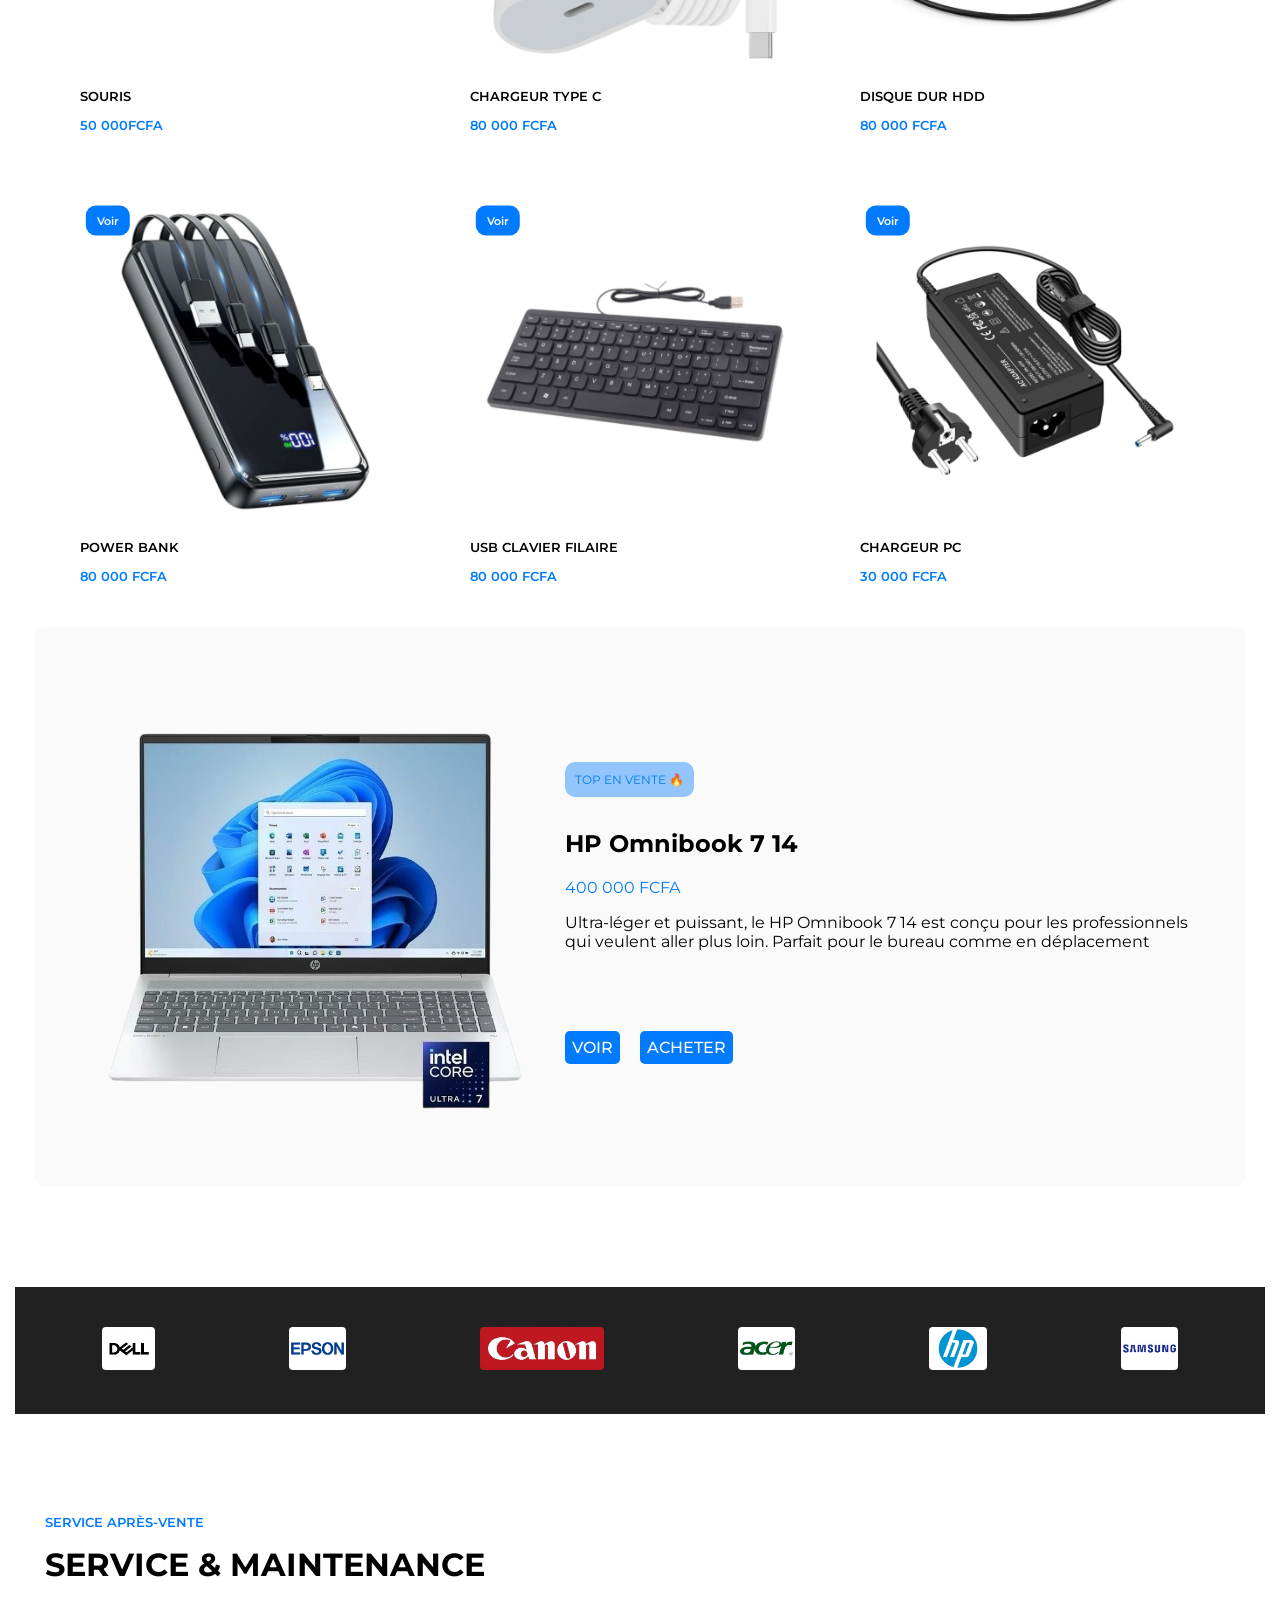
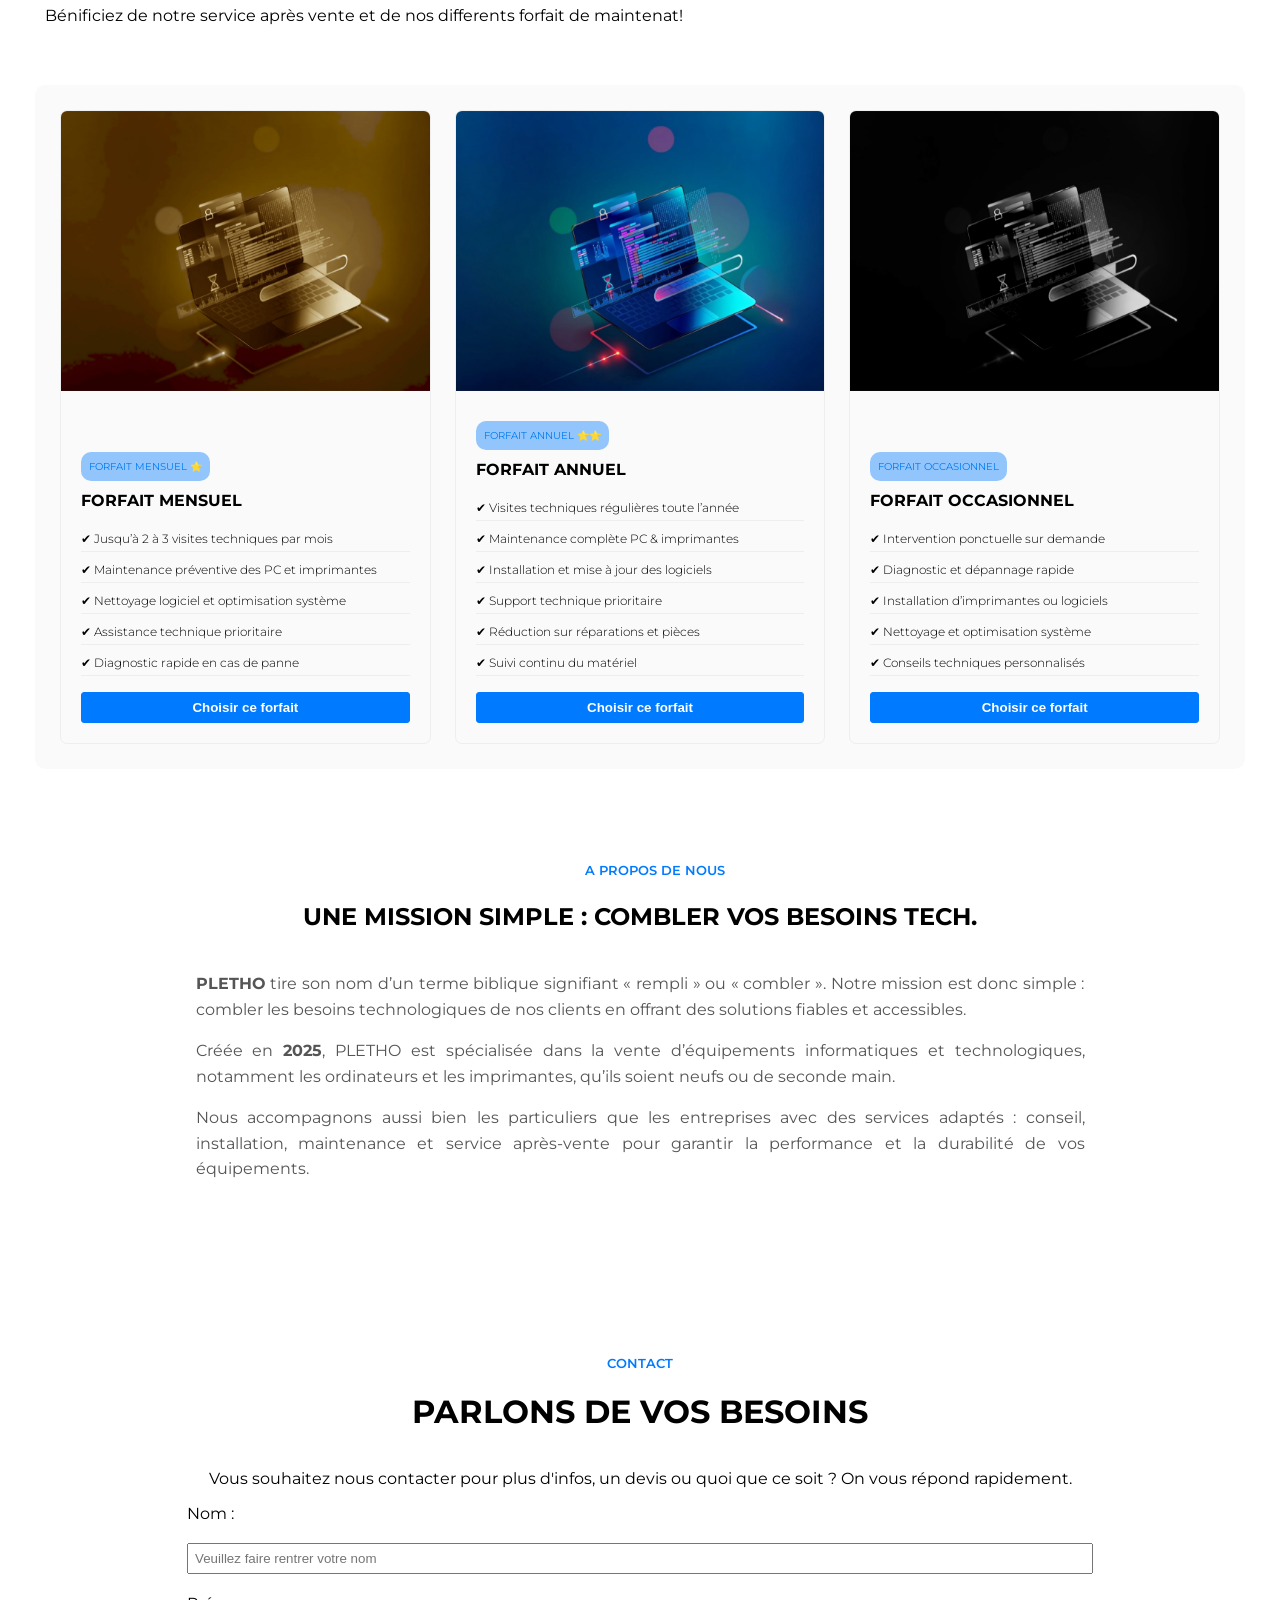
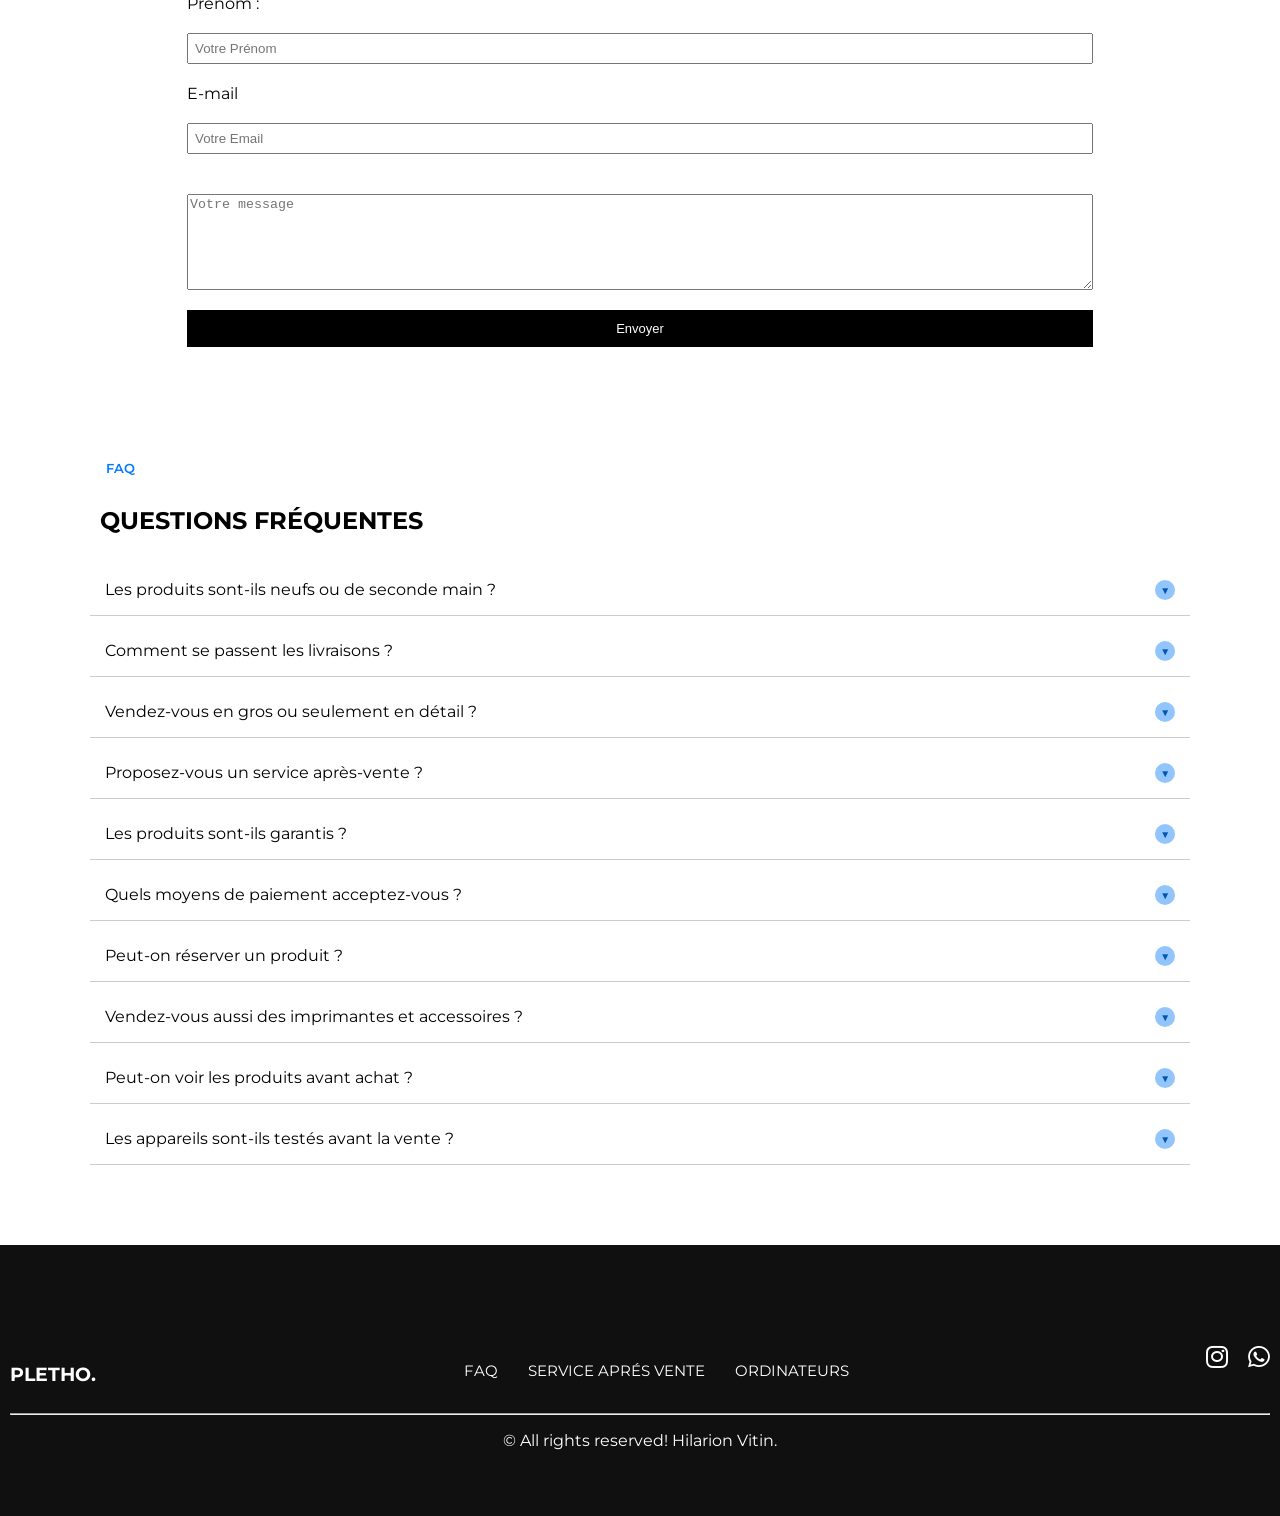
==== commit a470d3d2: "dfggghh" ====
--- a/index.html
+++ b/index.html
@@ -15,56 +15,56 @@
 </head>
 <body>
     <header>
-        <div class="logo">
-            <a href=""> <img src="images/Photoroom_20260403_161500.PNG" alt="" style="height: 75px;"></a>
-        </div>
+  
         <div class="top">
+            <div class="logo">
+                <a href=""><img src="images/Photoroom_20260403_161500.PNG" alt="" style="height: 75px;"></a>
+            </div>
+        
             <nav class="navbar">
                 <ul>
-                <li><a href="index.html">ACCEUIL</a></li>
-                <li><a href="telephone.html">TELEPHONE</a></li>
-                <li><a href="ordinateurs.html">PC</a></li>
-                <li><a href="imprimantes.html">IMPRIMANTES</a></li>
-                <li><a href="services.html">SERVICES</a></li>
-                <li><a href="#contact">CONTACT</a></li>
+                    <li><a href="index.html">ACCEUIL</a></li>
+                    <li><a href="telephone.html">TELEPHONE</a></li>
+                    <li><a href="ordinateurs.html">PC</a></li>
+                    <li><a href="imprimantes.html">IMPRIMANTES</a></li>
+                    <li><a href="services.html">SERVICES</a></li>
+                    <li><a href="#contact">CONTACT</a></li>
                 </ul>
-                </nav>
-                            <!-- BOUTON BURGER -->
-            <div class="burger" onclick="toggleMenu()">
-                <div></div>
-                <div></div>
-                <div></div>
-            </div>
-          
-      
-        
-       <div class="hh"> <!-- FULL SCREEN MENU -->
-        <div class="full-menu" id="fullMenu">
-            <span  onclick="toggleMenu()" style="color: white; padding-bottom: 60px; font-weight: 700; font-size: 20px; cursor: pointer; text-align: start;">X</span>
-            <a href="index.html#home" onclick="toggleMenu()">ACCEUIL</a>
-            <a href="" onclick="toggleMenu()">TELEPHONE</a>
-            <a href="ordinateurs.html" onclick="toggleMenu()">ORDINATEURS</a>
-            <a href="imprimantes.html" onclick="toggleMenu()">IMPRIMANTES</a>
-            <a href="services.html" onclick="toggleMenu()">SERVICES</a>
-            <a href="index.html#contact" onclick="toggleMenu()">CONTACT</a>
-        </div>
-        <div class="icones">
-            <a href="/panier" id="panier-icon">
-                <i class="ra ra-shopping-cart"></i>
-                <span id="panier-count">0</span>
-            </a>
-            
-            <button id="add-to-cart" style="font-size: 17px;">🛒</button>
-        
-        
-        </div>
-    </div>
-</div>
+            </nav>
+        
+            <!-- PANIER + BURGER groupés ensemble -->
+            <div class="right-controls">
+                <div class="icones">
+                    <a href="/panier" id="panier-icon">
+                        <i class="ra ra-shopping-cart"></i>
+                        <span id="panier-count">0</span>
+                    </a>
+                    <button id="add-to-cart" style="font-size: 17px;">🛒</button>
+                </div>
+                <div class="burger" onclick="toggleMenu()">
+                    <div></div>
+                    <div></div>
+                    <div></div>
+                </div>
+            </div>
+        
+            <div class="full-menu" id="fullMenu">
+                <span onclick="toggleMenu()" style="color: white; padding-bottom: 60px; font-weight: 700; font-size: 20px; cursor: pointer;">X</span>
+                <a href="index.html#home" onclick="toggleMenu()">ACCEUIL</a>
+                <a href="" onclick="toggleMenu()">TELEPHONE</a>
+                <a href="ordinateurs.html" onclick="toggleMenu()">ORDINATEURS</a>
+                <a href="imprimantes.html" onclick="toggleMenu()">IMPRIMANTES</a>
+                <a href="services.html" onclick="toggleMenu()">SERVICES</a>
+                <a href="index.html#contact" onclick="toggleMenu()">CONTACT</a>
+            </div>
+        </div>
+        
+        
 
         </div>
     </header>
     <div class="top1">
-        <h2>BIENVENUE CHEZ <br> <span>PLETHO</span></h2>
+        <h2>BIENVENUE CHEZ <br> <span style="color: #007bf0;">PLETHO</span></h2>
         <p>INNOVER, RÉPONDRE, SATISFAIRE<br>AU-DELÀ DE VOS ATTENTES!</p>
         <div class="button">
             <a href="" class="button1">CONTACT</a>
@@ -86,8 +86,8 @@
               <a href="imprimantes.html" style="text-decoration: none; color: #007bf0; font-size: 11px;">VOIR TOUT →</a>
             </div>
               <div class="splide imprimantes" role="group">
-                <div class="splide__track">
-                  <div class="splide__list">
+                <div class="splide__track" style="padding: 10px;">
+                  <div class="splide__list" style="padding: 5px;">
           
                     <div class="splide__slide card">
                       <img src="images/Photoroom_20260412_204533.PNG">
@@ -136,8 +136,8 @@
                     <a href="ordinateurs.html" style="text-decoration: none; color: #007bf0; font-size: 11px;">VOIR TOUT →</a>
                     </div>
               <div class="splide ordinateurs" role="group">
-                <div class="splide__track">
-                  <div class="splide__list">
+                <div class="splide__track" style="padding: 10px;">
+                  <div class="splide__list" style="padding: 5px;">
           
                     <div class="splide__slide card">
                       <img src="images/Photoroom_20260412_204344.PNG">
@@ -188,14 +188,14 @@
             
             <div class="sss">
 
-                <p style="padding: 10px; font-size: 12px; background-color: #007bf0; color: blue; display: inline-block; border-radius: 10px;">PRODUIT EN VEDETTE ⭐️</p>
+                <p style="padding: 10px; font-size: 12px; background-color: #93C5FD; color: #007bf0; display: inline-block; border-radius: 10px;">PRODUIT EN VEDETTE ⭐️</p>
                 <h1>TRAVAILLER AVEC FLEXIBILITÉ</h1>
                 <h2>HP SPECTRE GEM CUT</h2>
                 <p class="prix" style="font-weight: 600; font-size: 25px;">400 000 FCFA</p>
                 <p style="font-weight: 300; color: grey; padding-top: 25px;">Design premium, performances exceptionnelles. Le compagnon idéal pour les professionnels qui n'acceptent aucun compromis.</p>
 
                 <div class="buton">
-                    <a href="achat.html" class="button6">VOIR LE PRODUIT</a>
+                    <a href="achat.html" class="button6" style="color: white;">VOIR LE PRODUIT</a>
                     <a href="" class="button7">ACHETER</a>
                 </div>
             </div>
@@ -293,15 +293,16 @@
         </div>
 
 
-        <div class="white" style="padding: 30px; text-align: start;">    <div class="nn">
-            <h1>DECOUVREZ NOS TOPS</h1>
-        </div>
+        <div class="white" style="padding: 30px; text-align: start;">  
+      
+       
     <div class="info2" data-aos="fade-left">
         <img src="images/Photoroom_20260412_201642.PNG" alt="" srcset="">
         <div class="infoo">
+            <p style="padding: 10px; font-size: 12px; background-color: #93C5FD; color: #007bf0; display: inline-block; border-radius: 10px;">TOP EN VENTE 🔥</p>
             <h2>HP Omnibook 7 14</h2>
             <p class="prix">400 000 FCFA</p>
-<p>g elit. Voluptate ea arcdi id blanditiis nihil vero totam?</p>
+<p>Ultra-léger et puissant, le HP Omnibook 7 14 est conçu pour les professionnels qui veulent aller plus loin. Parfait pour le bureau comme en déplacement</p>
 
             <div class="buttonn" data-aos="fade-right">
                 <a href="achat.html" id="add-to-cart" class="button4">VOIR</a>
@@ -322,9 +323,9 @@
 
 
                 <div class="forf">
-                    <p class="blue" style="text-align: start;">Service après-vente et maintenance</p>
+                    <p class="blue" style="text-align: start;">Service après-vente</p>
                     <h1 class="hhz">SERVICE & MAINTENANCE</h1>
-                <p style="padding-left: 30px; text-align: start;" class="hhz">Bénificiez de notre service après vente et de nos differents forfait de maintenat!</p>
+                <p style="padding-left: 30px; text-align: start;">Bénificiez de notre service après vente et de nos differents forfait de maintenat!</p>
                 </div> 
      
            
@@ -336,7 +337,8 @@
                         <img src="images/H2.JPG" alt="">
                 
                         <div class="cartetext">
-                            <h4>FORFAIT MENSUEL ⭐️</h4>
+                            <p style="padding: 8px; background-color: #93C5FD; color: #007bf0; border-radius: 10px; font-size: 10px; display: inline-block;"> FORFAIT MENSUEL ⭐️</p>
+                            <h4>FORFAIT MENSUEL</h4>
                 
                             <ul>
                                 <li>✔ Jusqu’à 2 à 3 visites techniques par mois</li>
@@ -357,7 +359,8 @@
                         <img src="images/H1.PNG" alt="">
                 
                         <div class="cartetext">
-                            <h4>FORFAIT ANNUEL ⭐️⭐️</h4>
+                            <p style="padding: 8px; background-color: #93C5FD; color: #007bf0; border-radius: 10px; font-size: 10px; display: inline-block;"> FORFAIT ANNUEL ⭐️⭐️</p>
+                            <h4>FORFAIT ANNUEL</h4>
                 
                             <ul>
                                 <li>✔ Visites techniques régulières toute l’année</li>
@@ -378,7 +381,8 @@
                         <img src="images/H3.JPG" alt="">
                 
                         <div class="cartetext">
-                            <h4>FORFAIT OCCASIONNEL ⭐️</h4>
+                            <p style="padding: 8px; background-color: #93C5FD; color: #007bf0; border-radius: 10px; font-size: 10px; display: inline-block;"> FORFAIT OCCASIONNEL</p>
+                            <h4>FORFAIT OCCASIONNEL</h4>
                 
                             <ul>
                                 <li>✔ Intervention ponctuelle sur demande</li>
@@ -398,8 +402,8 @@
                 </div>
 
                 <section class="about" id="ABOUT">
-                    <p class="blue" style="padding-top: 80px; text-align: center;">A propos de nous</p>
-                    <h1 style="padding-top: 4px; text-align: center;">UNE MISSION SIMPLE :
+                    <p class="blue" style="padding-top: 80px;">A propos de nous</p>
+                    <h1 style="padding-top: 4px;">UNE MISSION SIMPLE :
                         COMBLER VOS BESOINS TECH.</h1>
                 
                 
@@ -434,7 +438,7 @@
                 <div class="contact" id="contact">
                     <p class="blue" style="padding-left: 0;">CONTACT</p>
                     <h1>PARLONS DE VOS BESOINS</h1>
-                    <p>Vous souhaitez nous contacter pour plus d'infos ou pour quoi que soit ?</p>
+                    <p>Vous souhaitez nous contacter pour plus d'infos, un devis ou quoi que ce soit ? On vous répond rapidement.</p>
                 
                     <div class="form">
                    <label for="Name">Nom :</label>
--- a/style.css
+++ b/style.css
@@ -233,7 +233,7 @@
 .faq-question {
     width: 100%;
     padding: 15px;
- font-size: 17px;
+ font-size: 16px;
  font-family: "Montserrat", sans-serif;
     background: white;
     border: none;
@@ -270,7 +270,7 @@
     width: 20px;
     border-radius: 100%;
    color: #0056b3;
-   background-color: #007bff;
+   background-color: #93C5FD;
    font-size: 14px;
    display: flex;
    justify-content: center;
@@ -315,7 +315,7 @@
 .carte {
     padding: 0;
     border-radius: 7px;
-    border: 1px solid black;
+    border: 1px solid #eee;
     overflow: hidden;
     width: 390px;
 
@@ -348,16 +348,22 @@
 
 .carte li {
     margin-bottom: 10px;
+    color: black;
+    font-weight: 300;
+    border-bottom: 1px solid #eee;
+    padding-bottom: 5px;
+    font-size: 12px;
+
 }
 
 .carte button {
-    width: 32%;
+    width: 100%;
     background-color: #007bff;
     color: white;
     border: 1px solid #007bff;
     border-radius: 3px;
     padding: 7px;
-    font-weight: 500;
+    font-weight: 600;
 }
 
 
@@ -373,9 +379,9 @@
 
 
 
-.about { background-color: white; min-height: 500px; }
+.about { background-color: white; min-height: 500px;}
         .about-columns { max-width: 889px; margin: 40px auto 0; flex-wrap: wrap; }
-        .about-columns .col { flex: 1; min-width: 250px; text-align: justify; }
+        .about-columns .col { flex: 1; min-width: 250px; text-align: justify; color: #555; font-weight: 400; }
         .about-columns p { line-height: 1.6; }
 
  
@@ -397,9 +403,15 @@
     border-radius: 10px;
 
 }
+
+.about h1,
+.about .blue{
+    text-align: center;
+}
+
 .button4 {
     text-decoration: none;
-    padding: 10px;
+    padding: 7px;
     background-color: #007bff;
     color: white;
     font-weight: 500;
@@ -434,6 +446,9 @@
     font-size: 30px;
     text-decoration: none;
     font-weight: 600;
+    border-bottom: 1px solid #eee;
+    padding-bottom: 7px;
+    
 }
 
 /* burger */
@@ -442,9 +457,11 @@
 
 .navbar ul li a{
     text-decoration:none;
-    color:white;
+    color:black;
     font-weight: 500;
-    font-size: 14px;
+    font-size: 15px;
+    padding: 4px;
+    
 }
 
 .navbar ul{
@@ -467,6 +484,7 @@
     font-size: 20px;          /* taille de l'icône */
     color: black;              /* couleur de base */
     text-decoration: none;
+  
 }
 
 footer {
@@ -479,6 +497,8 @@
     padding-right: 10px;
     padding-left: 10px;
     margin-top: 70px;
+    background-color: #101010;
+    color: white;
     }
     
     .foot {
@@ -493,7 +513,7 @@
     }
     .others ul li a {
         text-decoration: none;
-        color: black;
+        color: white;
         font-size: 15px;
     }
     
@@ -504,7 +524,7 @@
     .RS  a {
         font-size: 25px;
         text-decoration: none;
-        color: black;
+        color: white;
     }
 
 /* Badge compteur */
@@ -569,6 +589,8 @@
     background-size: cover;  
 }
 
+
+
 .top1 h2 {
   font-size: 70px;
 }
@@ -586,7 +608,10 @@
     font-size: 23px;
     
   }
-
+  .contact h1,
+  .contact .blue{
+      text-align: center;
+  }
 .button {
   display: flex;
   gap: 20px;
@@ -746,9 +771,42 @@
 
   
   /* Hover effect */
-
-
-
+  .right-controls {
+    display: flex;
+    align-items: center;
+    gap: 15px;
+}
+
+
+  .top {
+    display: flex;
+    justify-content: space-between;
+    align-items: center;
+    padding: 4px 15px;
+    background-color: white;
+}
+
+.icones {
+    display: flex;
+    align-items: center;
+    gap: 10px;
+}
+
+
+.burger {
+    display: none;
+    cursor: pointer;
+    flex-direction: column;
+    gap: 5px;
+    order:2; /* colle à gauche */
+}
+
+.burger div {
+    width: 25px;
+    height: 3px;
+    background-color: black; /* blanc sur fond bleu */
+    margin: 0;
+}
 
 
 
@@ -959,8 +1017,8 @@
 
           .kk img {
 
-            height: 500px;
-            width: 440px;
+            height: 0px;
+            width: 0px;
            
            }
            
@@ -1116,8 +1174,8 @@
     
               .kk img {
     
-                height: 430px;
-                width: 470px;
+                height: 0px;
+                width: 0px;
                
                }
                
@@ -1125,6 +1183,28 @@
                font-size: 35px;
                   
                   }
+
+                    
+
+    .navbar ul {
+        display: none;
+    }
+
+    .full-menu {
+        display: none;
+    }
+
+    .full-menu.open {
+        display: flex;
+    }
+    .navbar ul {
+        display: none;
+    }
+
+    .burger {
+        display: flex;
+        order: 3;
+    }
             }     
     
 
@@ -1133,31 +1213,12 @@
                 max-width: 100%;
             }
 
+            
+
 
 
             /* ===== HEADER STRUCTURE ===== */
-.top {
-    display: flex;
-    justify-content: space-between;
-    align-items: center;
-    padding: 4px 15px;
-    background-color: #007bff;
-}
-
-.burger {
-    display: none;
-    cursor: pointer;
-    flex-direction: column;
-    gap: 5px;
-    order: -1; /* colle à gauche */
-}
-
-.burger div {
-    width: 25px;
-    height: 3px;
-    background-color: white; /* blanc sur fond bleu */
-    margin: 0;
-}
+
 
 /* ===== ACCESSOIRES CENTRÉ ===== */
 .accessoires {
@@ -1333,6 +1394,15 @@
         gap: 20px;
     }
 
+    .blue {
+        color: #007bff;
+        font-size: 13px;
+        text-transform: uppercase;
+        padding-left: 10px;
+        margin-bottom: 0;
+        font-weight: 600;
+        }
+
 
 .ssss {
     display: flex;
@@ -1354,6 +1424,19 @@
         align-items: center;
         justify-content: center;
      
+    }
+
+    .faq-question {
+        width: 100%;
+        padding: 15px;
+     font-size: 14px;
+     font-family: "Montserrat", sans-serif;
+        background: white;
+        border: none;
+        display: flex;
+        justify-content: space-between;
+        cursor: pointer;
+        text-align: start;
     }
 
     
@@ -1371,6 +1454,11 @@
         cursor: pointer; /* 🔹 pour montrer que c’est cliquable */
     }
 
+    .about h1,
+.about .blue{
+    text-align: start;
+}
+
     .about {
         height: auto;
         padding: 30px;
@@ -1437,6 +1525,11 @@
 
 }
 
+.info2 img {
+    height: 400px;
+ 
+}
+
     .forfait {
   font-size: 12px;
     }
@@ -1460,8 +1553,8 @@
     }
 
     .kk img {
-        width: 100%;
-        height: auto;  /* 🔥 plus de hauteur fixe */
+        width: 0px;
+        height: 0;  /* 🔥 plus de hauteur fixe */
     }
 
     .kk h1 {
@@ -1483,6 +1576,11 @@
         width: 100%;
         padding: 15px 0;
     }
+
+    .contact h1,
+.contact .blue{
+    text-align: start;
+}
 
 
     .top1 h2 {
@@ -1547,6 +1645,10 @@
         object-fit: cover;
     }
        
+
+    .info2 {
+   flex-direction: column;
+        }
 }
 
 /* ===== 480px ===== */
@@ -1559,6 +1661,20 @@
         margin-right: 10px;
     }
 
+    .info2 {
+        flex-direction: column;
+             }
+
+    .blue {
+        color: #007bff;
+        font-size: 13px;
+        text-transform: uppercase;
+        padding-left: 10px;
+        margin-bottom: 0;
+        font-weight: 600;
+        }
+        
+
     .kk {
         flex-direction: column;
         padding: 15px;
@@ -1567,12 +1683,25 @@
     .carte img {
         width: 100%;
         height: 200px;
-        object-fit: cover;
+       
+       
+        .faq-question {
+            width: 100%;
+            padding: 15px;
+         font-size: 14px;
+         font-family: "Montserrat", sans-serif;
+            background: white;
+            border: none;
+            display: flex;
+            justify-content: space-between;
+            cursor: pointer;
+            text-align: start;
+        } object-fit: cover;
     }
 
     .kk img {
-        width: 100%;
-        height: auto;
+        width: 0px;
+        height: 0;
     }
 
     .kk h1 {
@@ -1620,6 +1749,22 @@
         background-repeat: no-repeat;
         background-size: cover;  
     }
+
+    .about h1,
+.about .blue{
+    text-align: start;
+}
+
+
+.contact h1,
+.contact .blue{
+    text-align: start;
+}
+
+.info2 img {
+    height: 380px;
+ 
+}
 
     .product-block h2 {
         font-size: 18px;
@@ -1805,7 +1950,7 @@
 
     .burger {
         display: flex;
-        order: -1;
+        order: 3;
     }
 
     .accessoires {
@@ -1867,7 +2012,7 @@
 
     .burger {
         display: flex;
-        order: -1;
+        order: 3;
     }
 
     .accessoires {
@@ -1937,28 +2082,30 @@
    
     }
 
-
-
-
-
-
-
-
-
-
-
-
-
-
-
-
-
-
-
-
-
-
-
-
-
-
+}
+
+
+
+
+
+
+
+
+
+
+
+
+
+
+
+
+
+
+
+
+
+
+
+
+
+
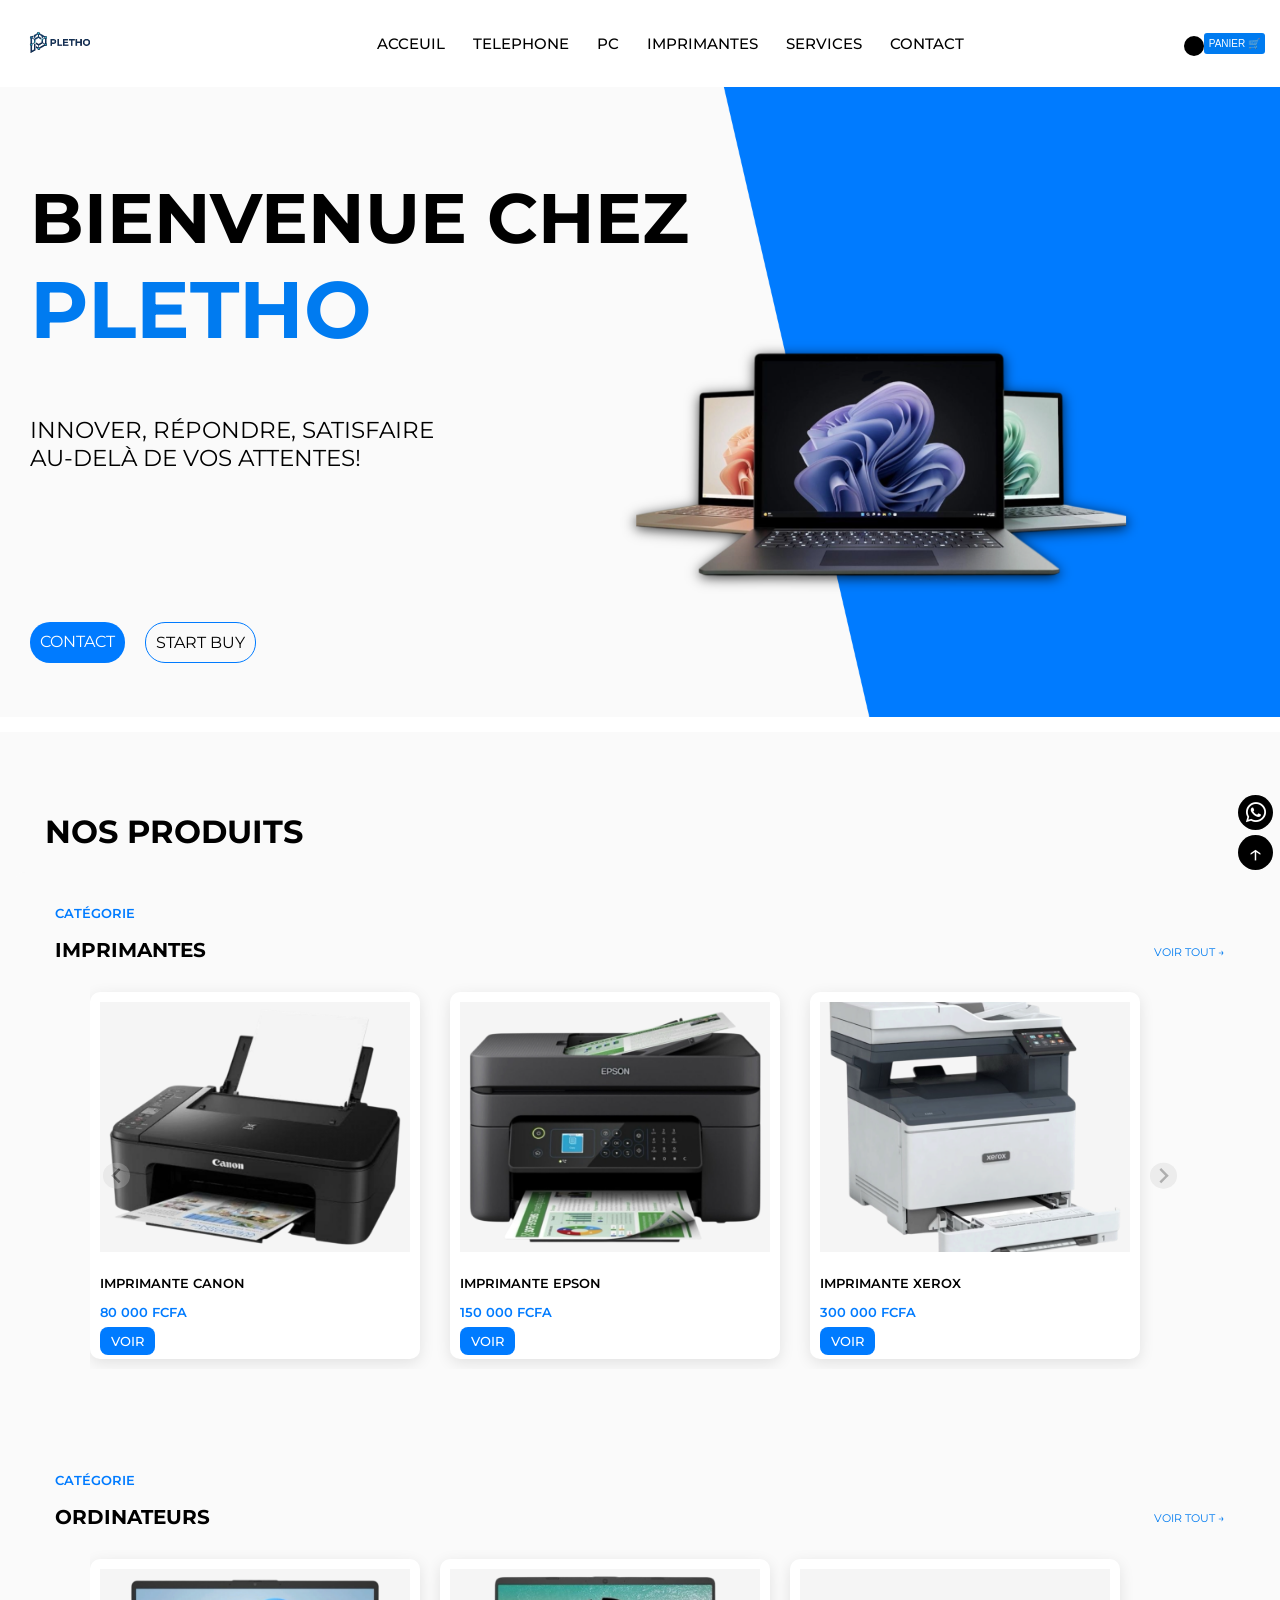
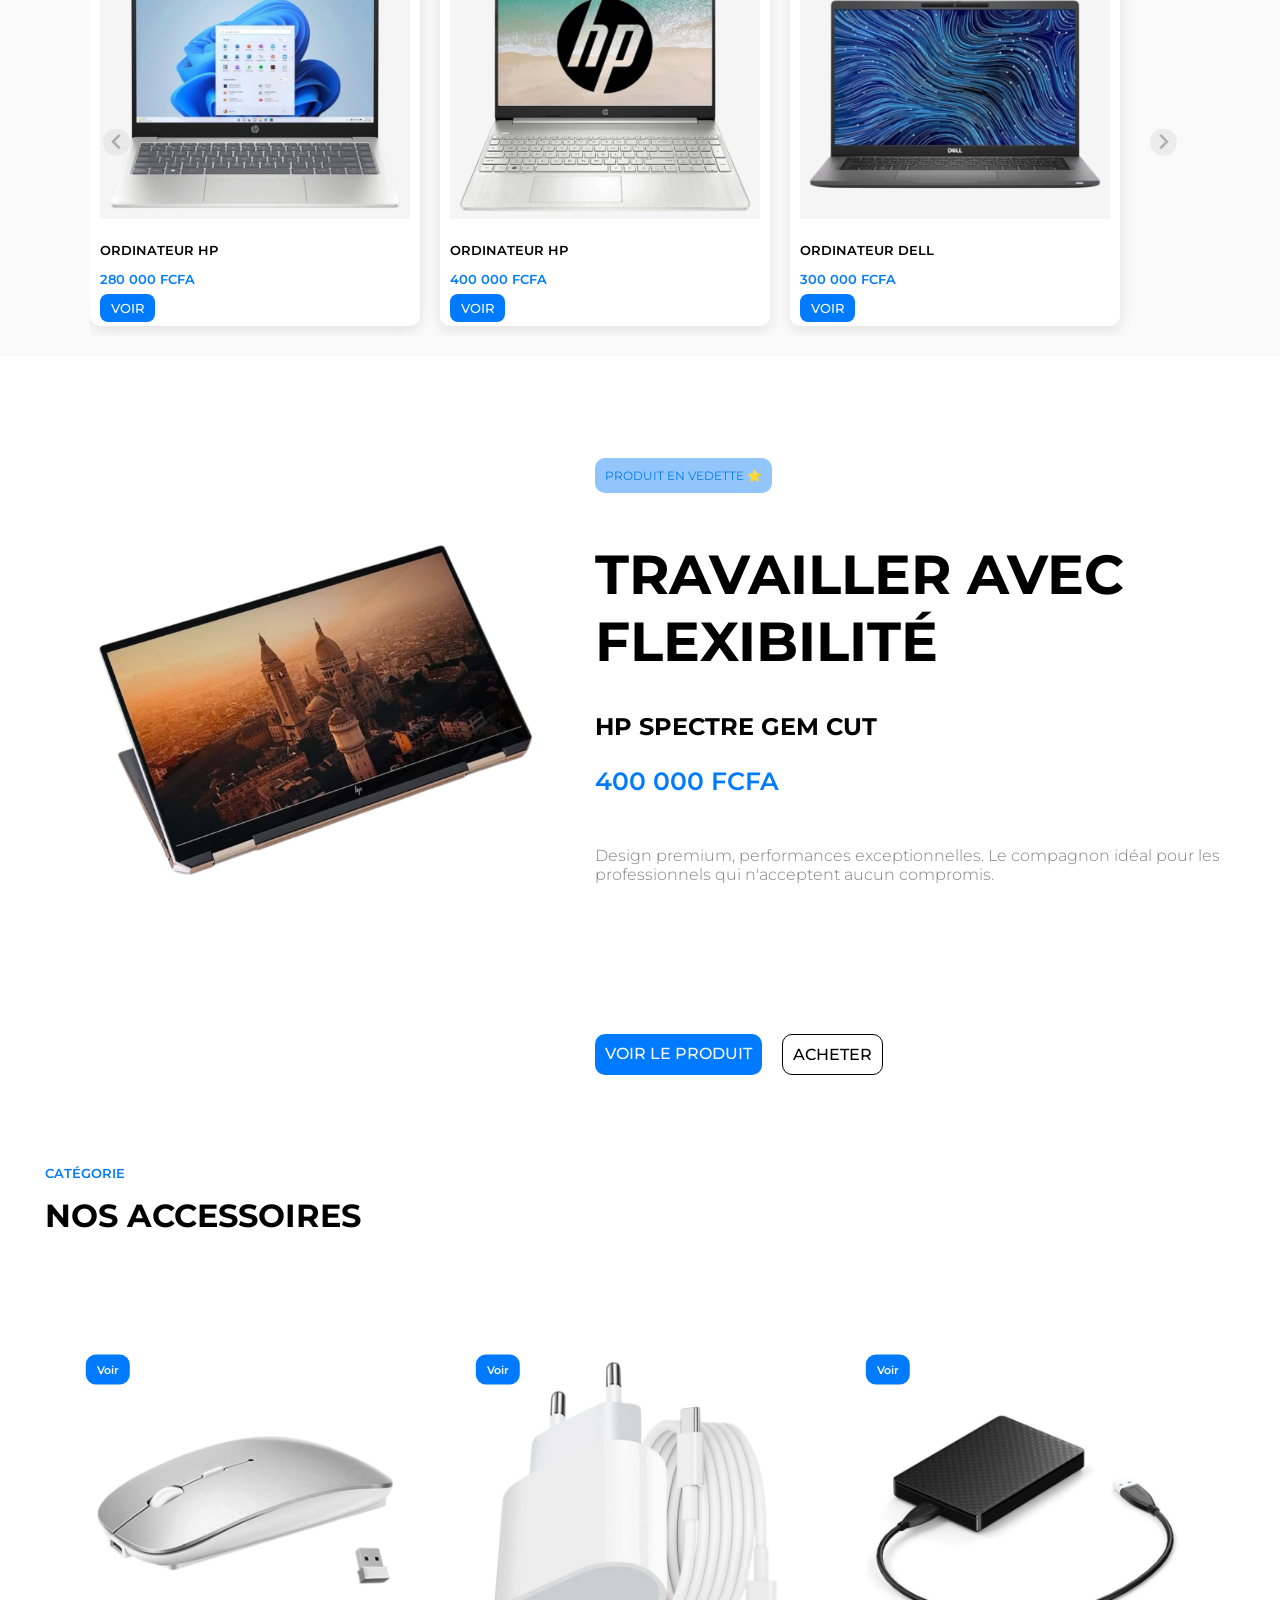
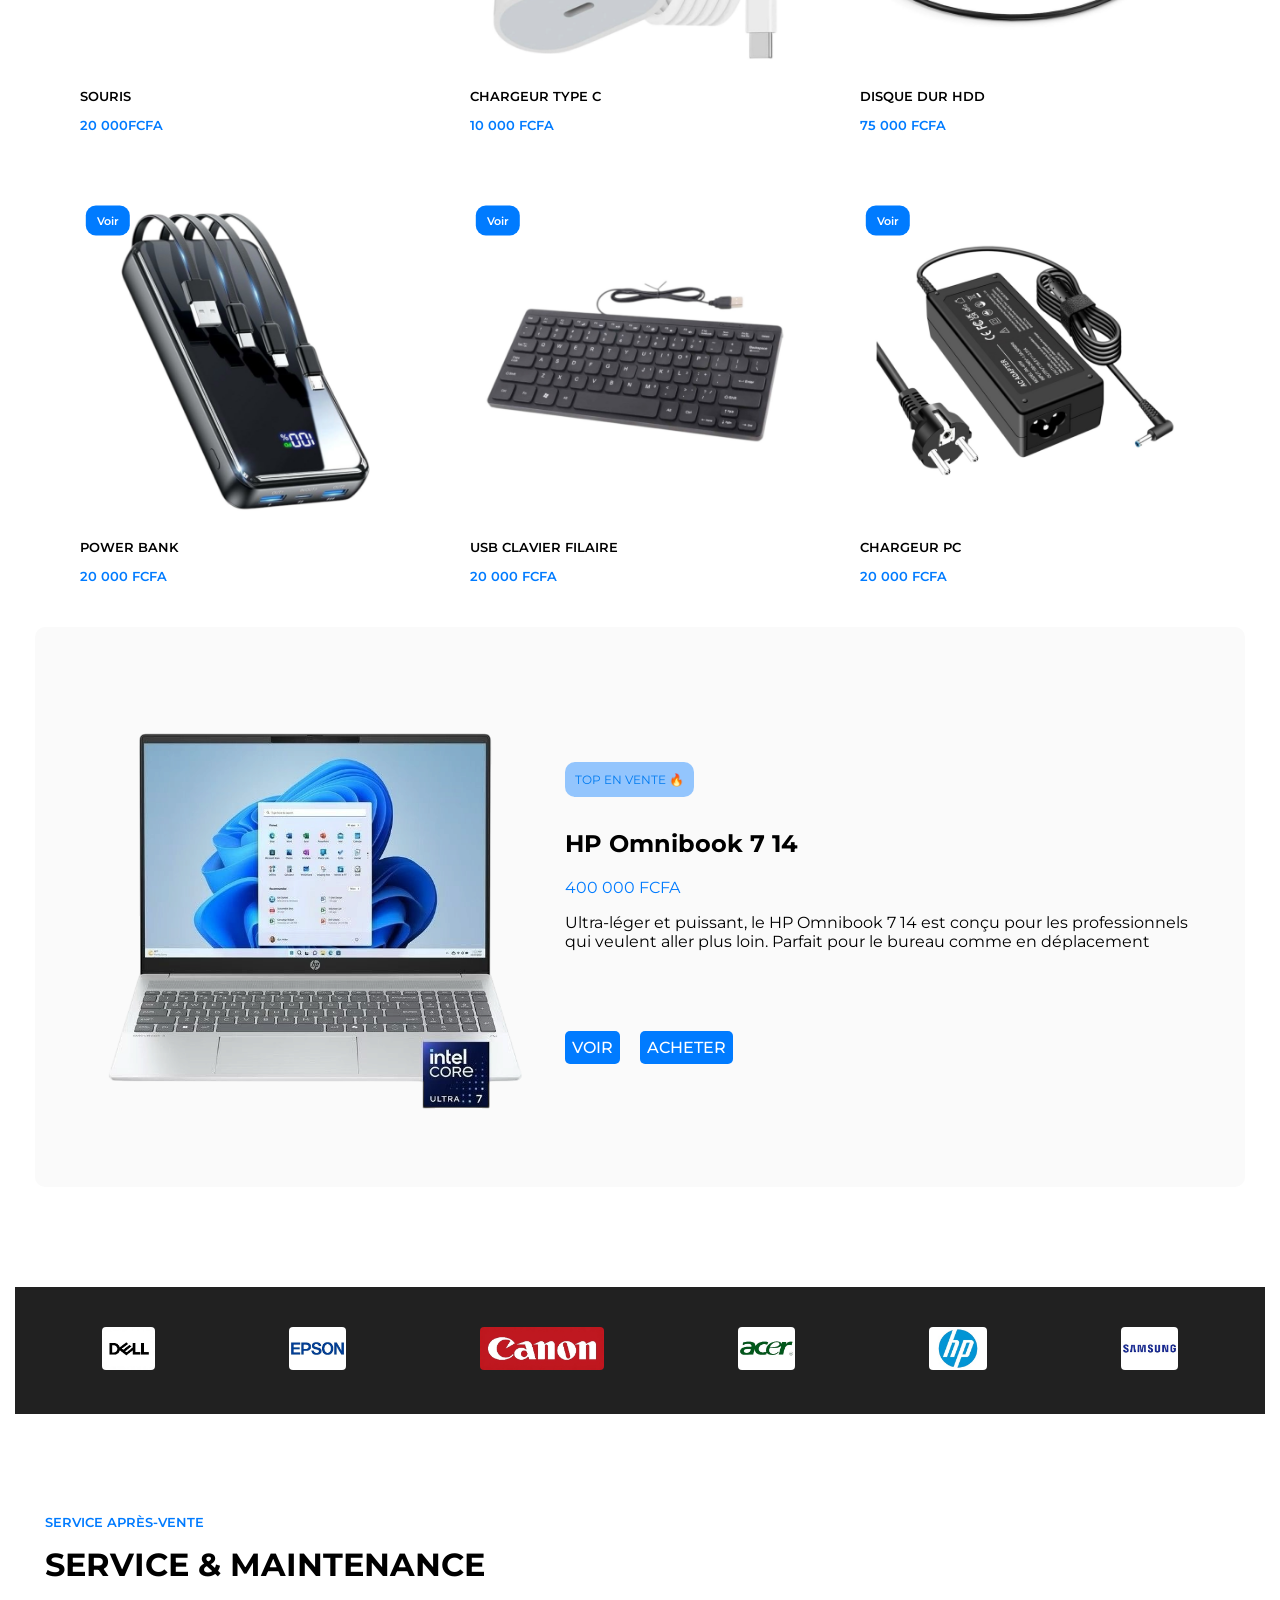
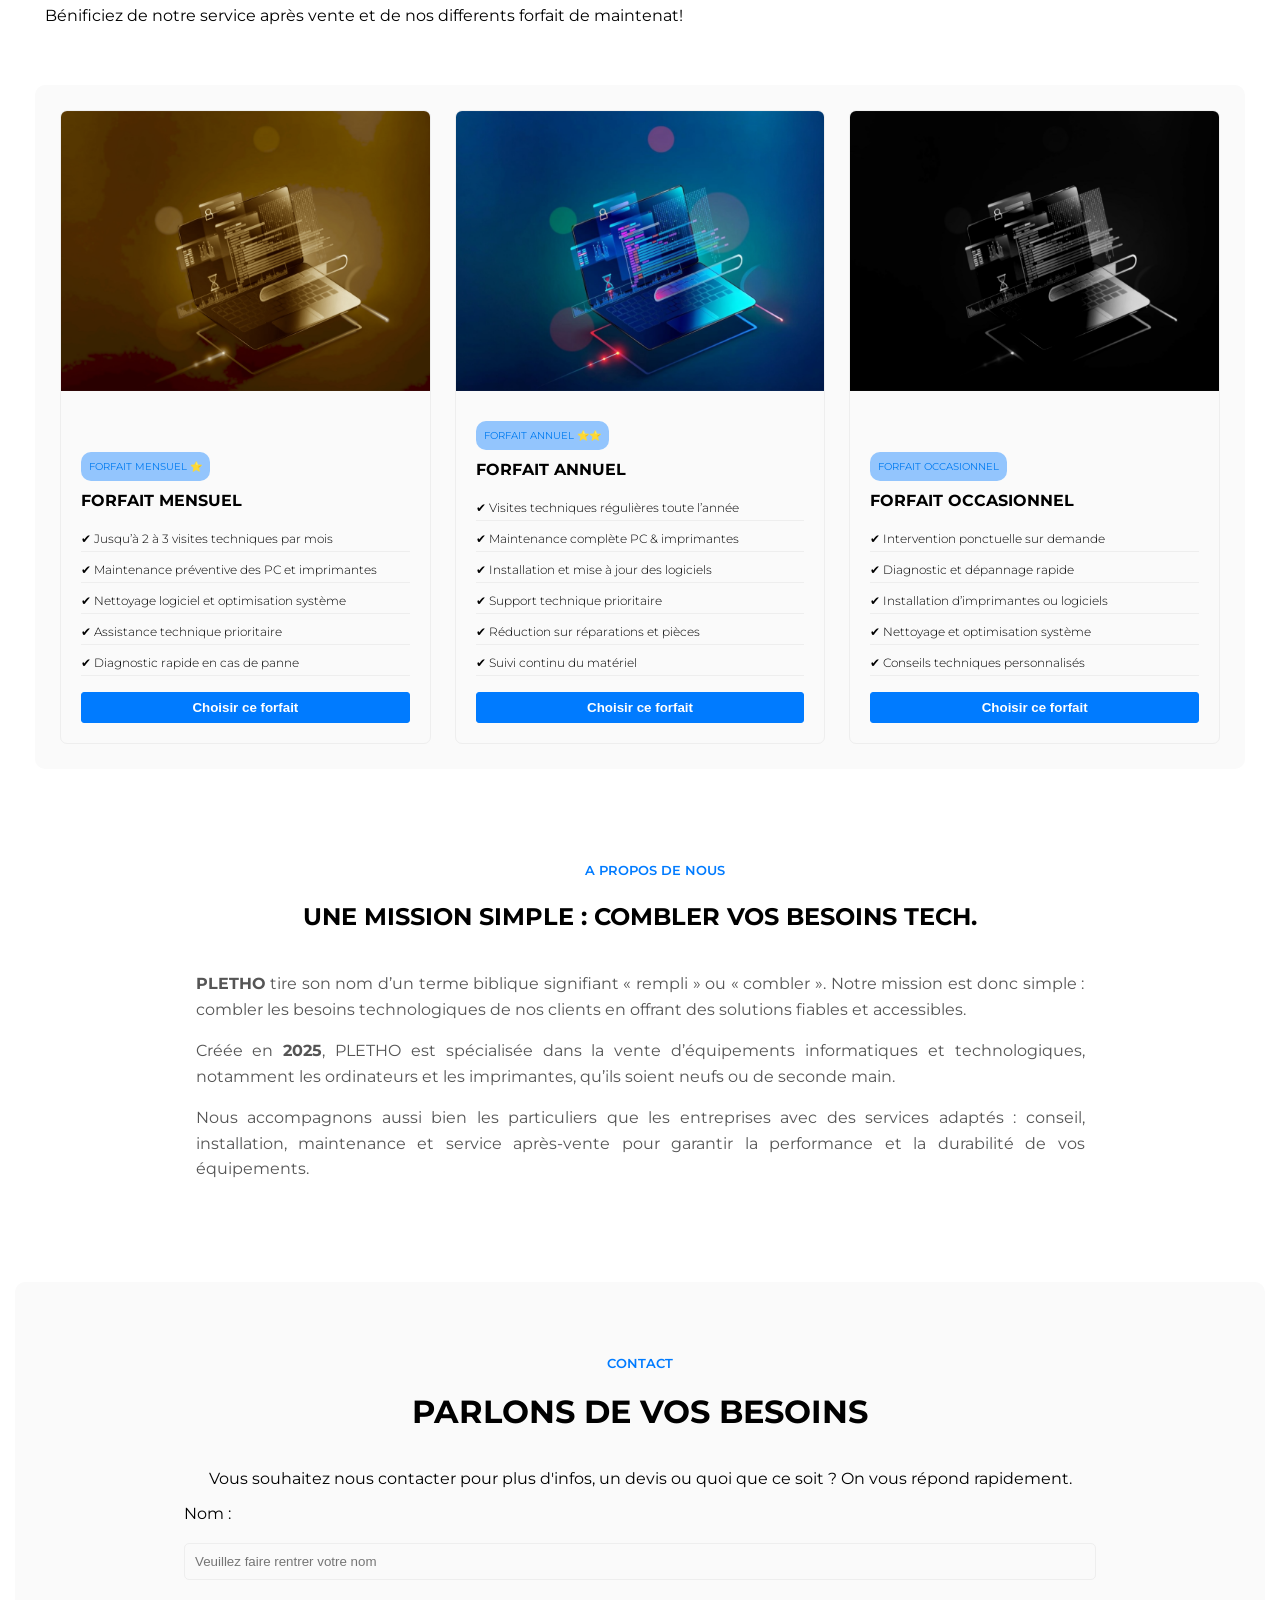
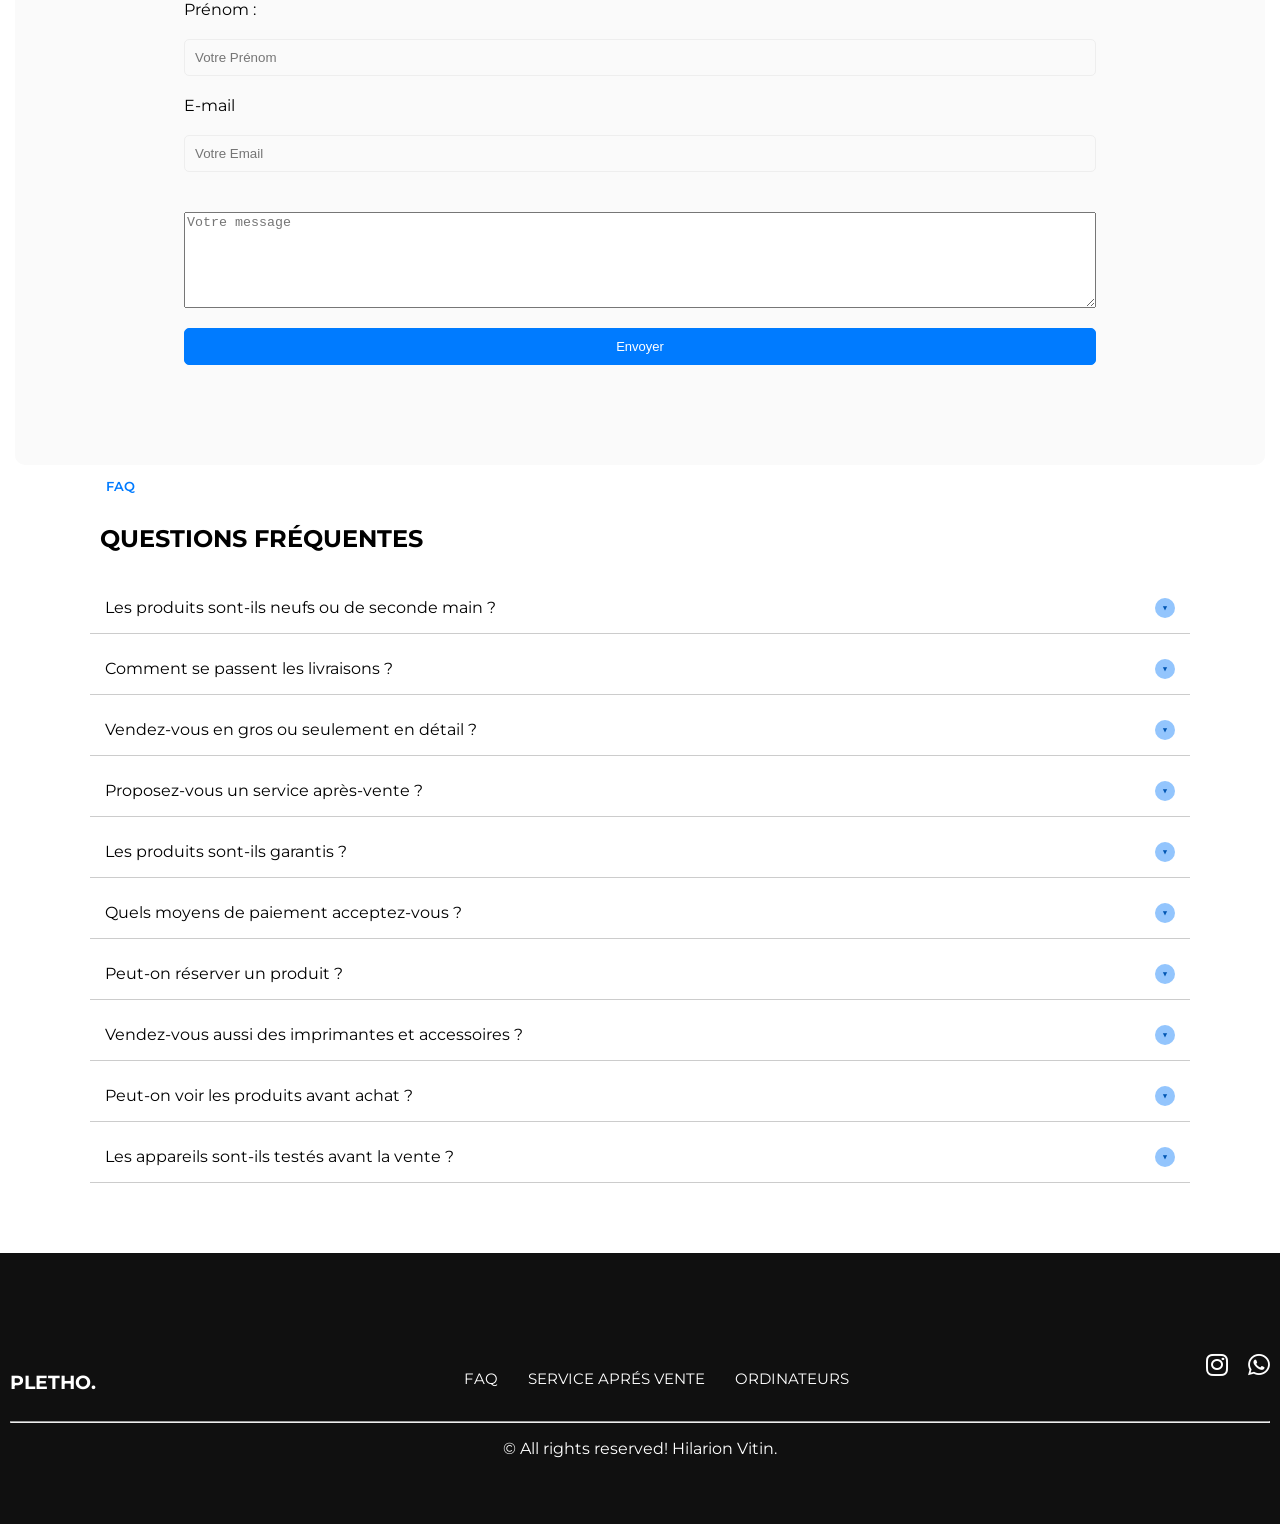
==== commit 060ff0a8: "dgsq" ====
--- a/index.html
+++ b/index.html
@@ -1,3 +1,14 @@
+<?php
+session_start();
+$nb_panier = 0;
+if (isset($_SESSION['panier'])) {
+    foreach ($_SESSION['panier'] as $qte) {
+        $nb_panier += $qte;
+    }
+}
+?>
+
+
 <!DOCTYPE html>
 <html lang="en">
 <head>
@@ -23,11 +34,11 @@
         
             <nav class="navbar">
                 <ul>
-                    <li><a href="index.html">ACCEUIL</a></li>
-                    <li><a href="telephone.html">TELEPHONE</a></li>
-                    <li><a href="ordinateurs.html">PC</a></li>
-                    <li><a href="imprimantes.html">IMPRIMANTES</a></li>
-                    <li><a href="services.html">SERVICES</a></li>
+                    <li><a href="index.php">ACCEUIL</a></li>
+                    <li><a href="telephone.php">TELEPHONE</a></li>
+                    <li><a href="ordinateurs.php">PC</a></li>
+                    <li><a href="imprimantes.php">IMPRIMANTES</a></li>
+                    <li><a href="services.php">SERVICES</a></li>
                     <li><a href="#contact">CONTACT</a></li>
                 </ul>
             </nav>
@@ -35,11 +46,13 @@
             <!-- PANIER + BURGER groupés ensemble -->
             <div class="right-controls">
                 <div class="icones">
-                    <a href="/panier" id="panier-icon">
+                    <a href="panier.php" id="panier-icon">
                         <i class="ra ra-shopping-cart"></i>
-                        <span id="panier-count">0</span>
+                        <span id="panier-count"><?= $nb_panier ?></span>
                     </a>
-                    <button id="add-to-cart" style="font-size: 17px;">🛒</button>
+                    <button class="pop" style="color: white; background-color: #007bf0; font-weight: 500; font-size: 10px; border-radius: 3px; border: none; padding: 5px" >
+    PANIER 🛒
+</button>
                 </div>
                 <div class="burger" onclick="toggleMenu()">
                     <div></div>
@@ -49,13 +62,13 @@
             </div>
         
             <div class="full-menu" id="fullMenu">
-                <span onclick="toggleMenu()" style="color: white; padding-bottom: 60px; font-weight: 700; font-size: 20px; cursor: pointer;">X</span>
-                <a href="index.html#home" onclick="toggleMenu()">ACCEUIL</a>
+                <span onclick="toggleMenu()" style="color: black; padding-bottom: 60px; font-weight: 700; font-size: 20px; cursor: pointer;">X</span>
+                <a href="index.php#home" onclick="toggleMenu()">ACCEUIL</a>
                 <a href="" onclick="toggleMenu()">TELEPHONE</a>
-                <a href="ordinateurs.html" onclick="toggleMenu()">ORDINATEURS</a>
-                <a href="imprimantes.html" onclick="toggleMenu()">IMPRIMANTES</a>
-                <a href="services.html" onclick="toggleMenu()">SERVICES</a>
-                <a href="index.html#contact" onclick="toggleMenu()">CONTACT</a>
+                <a href="ordinateurs.php" onclick="toggleMenu()">ORDINATEURS</a>
+                <a href="imprimantes.php" onclick="toggleMenu()">IMPRIMANTES</a>
+                <a href="services.php" onclick="toggleMenu()">SERVICES</a>
+                <a href="index.php#contact" onclick="toggleMenu()">CONTACT</a>
             </div>
         </div>
         
@@ -71,7 +84,7 @@
             <a href="" class="button3">START BUY</a>
         </div>
     </div>
-    <main id="top" style="margin-top: 0;">
+    <main id="top" style="margin-top: 0; background-color: #fafafa;">
 
 <div style="background-color: #fafafa; margin-top: 0;">
 
@@ -105,7 +118,7 @@
                       <div class="card-body">
                   
                         <p>IMPRIMANTE EPSON</p>
-                        <p class="prix">80 000 000 FCFA</p>
+                        <p class="prix">150 000 FCFA</p>
                         <a class="btn" href="achat.php?id=34">VOIR</a>
                       </div>
                     </div>
@@ -115,7 +128,7 @@
                       <div class="card-body">
            
                         <p>IMPRIMANTE XEROX</p>
-                        <p class="prix">80 000 FCFA</p>
+                        <p class="prix">300 000 FCFA</p>
                         <a class="btn" href="achat.php?id=35">VOIR</a>
                       </div>
                     </div>
@@ -180,6 +193,10 @@
             </div>
           
           </section>
+
+          </main>
+
+          <main>
         </div>
 
           <div class="kk" style="display: flex;">
@@ -224,7 +241,7 @@
             <a href="achat.php?id=3">Voir</a>
         </div>
         <p>SOURIS</p>
-        <p class="prix">50 000FCFA</p>
+        <p class="prix">20 000FCFA</p>
         </div>
         
           <div class="exemple" data-aos="fade-left">
@@ -235,7 +252,7 @@
             <a href="achat.php?id=2">Voir</a>
         </div>
         <p>CHARGEUR TYPE C</p>
-        <p class="prix">80 000 FCFA</p>
+        <p class="prix">10 000 FCFA</p>
         </div>
         <div class="exemple" data-aos="fade-left">
         <img src="images/Disque .JPG">
@@ -245,7 +262,7 @@
             <a href="achat.php?id=4">Voir</a>
         </div>
         <p>DISQUE DUR HDD</p>
-        <p class="prix">80 000 FCFA</p>
+        <p class="prix">75 000 FCFA</p>
         </div>
         
 
@@ -262,7 +279,7 @@
             <a href="achat.php?id=5">Voir</a>
         </div>
         <p>POWER BANK</p>
-        <p class="prix">80 000 FCFA</p>
+        <p class="prix">20 000 FCFA</p>
         </div>
         
         <div class="exemple" data-aos="fade-left">
@@ -273,7 +290,7 @@
             <a href="achat.php?id=1">Voir</a>
         </div>
         <p>USB CLAVIER FILAIRE</p>
-        <p class="prix">80 000 FCFA</p>
+        <p class="prix">20 000 FCFA</p>
         </div>
         
         <div class="exemple" data-aos="fade-left">
@@ -284,7 +301,7 @@
             <a href="achat.php?id=6">Voir</a>
         </div>
         <p>CHARGEUR PC</p>
-        <p class="prix">30 000 FCFA</p>
+        <p class="prix">20 000 FCFA</p>
         </div>
         
      
@@ -333,7 +350,7 @@
                 <div class="forfait" data-aos="fade-up">
                 
                     <!-- FORFAIT MENSUEL -->
-                    <a href="maintenance.html" class="carte">
+                    <a href="maintenance.php" class="carte">
                         <img src="images/H2.JPG" alt="">
                 
                         <div class="cartetext">
@@ -355,7 +372,7 @@
                 
                 
                     <!-- FORFAIT ANNUEL -->
-                    <a href="maintenance.html" class="carte">
+                    <a href="maintenance.php" class="carte">
                         <img src="images/H1.PNG" alt="">
                 
                         <div class="cartetext">
@@ -377,7 +394,7 @@
                 
                 
                     <!-- FORFAIT OCCASIONNEL -->
-                    <a href="maintenance.html" class="carte">
+                    <a href="maintenance.php" class="carte">
                         <img src="images/H3.JPG" alt="">
                 
                         <div class="cartetext">
--- a/style.css
+++ b/style.css
@@ -22,7 +22,13 @@
 main {
     padding: 0 15px;
     box-sizing: border-box;
-    overflow-x: hidden;
+ 
+}
+
+.pop button {
+    background-color: #007bff;
+    color: white;
+    font-weight: 500;
 }
 
 
@@ -176,6 +182,7 @@
     border-radius: 10px;
     padding-bottom: 100px;
     padding-top: 60px;
+    background-color: #fafafa;
 }
 
 .form {
@@ -187,15 +194,21 @@
 .form input {
     width: 100%;
    width: 890px;
-    padding: 6px;
+    padding: 10px;
+    border: 1px solid #eee;
+    background-color: #fafafa;
+    color: #ccc;
+    font-weight: 300;
+    border-radius: 5px;
 }
 
 .form button {
     padding: 10px;
-    background-color: black;
+    background-color: #007bff;
     color: white;
-    border: 1px solid black;
+    border: 1px solid #007bff;
     font-size: 13px;
+    border-radius: 5px;
 }
 
 .marques {
@@ -261,8 +274,10 @@
 .faq-question.active .arrow {
     transform: rotate(180deg);
     transition: 0.3s;
-
-    font-size: 17px;
+    display: flex;
+    justify-content: center;
+    align-items: center;
+    font-size: 12px;
 }
 
 .arrow {
@@ -271,7 +286,7 @@
     border-radius: 100%;
    color: #0056b3;
    background-color: #93C5FD;
-   font-size: 14px;
+   font-size: 10px;
    display: flex;
    justify-content: center;
    align-items: center;
@@ -735,6 +750,122 @@
 .top1 span {
     font-size: 80px;
 }
+
+.ssss {
+
+    display: flex;
+
+    gap: 40px;
+
+    padding: 40px;
+
+    align-items: flex-start;
+
+    background: white;
+
+}
+
+/* IMAGE */
+
+.image-produit img {
+
+    min-width: 350px;
+
+    height: 400px;
+
+    object-fit: contain;
+
+    border-radius: 12px;
+
+  
+
+}
+
+/* TEXTE */
+
+.textt {
+
+    max-width: 500px;
+
+}
+
+/* TITRE */
+
+.details h1 {
+
+    font-size: 28px;
+
+    margin-bottom: 10px;
+
+}
+
+/* PRIX */
+
+.details h3 {
+
+    color: #2563eb;
+
+    font-size: 22px;
+
+    margin-bottom: 15px;
+
+}
+
+/* DESCRIPTION */
+
+.details p {
+
+    color: #555;
+
+    line-height: 1.6;
+
+    margin-bottom: 25px;
+
+}
+
+.ssss .faq {
+    margin-top: 30px;
+}
+
+.ssss .faq-item {
+    border-bottom: 1px solid #e5e7eb;
+    margin-bottom: 10px;
+}
+
+.ssss .faq-question {
+    width: 100%;
+    background: none;
+    border: none;
+    padding: 15px 0;
+    text-align: left;
+    font-weight: bold;
+    font-size: 15px;
+    display: flex;
+    justify-content: space-between;
+    cursor: pointer;
+}
+
+.ssss .arrow {
+    transition: transform 0.3s;
+}
+
+.ssss .faq-answer {
+    max-height: 0;
+    overflow: hidden;
+    transition: 0.3s ease;
+    color: #555;
+    font-size: 14px;
+}
+
+.ssss .faq-item.active .faq-answer {
+    max-height: 150px;
+    margin-bottom: 10px;
+}
+
+.ssss .faq-item.active .arrow {
+    transform: rotate(180deg);
+}
+
 
 
   /* 
@@ -1130,11 +1261,7 @@
             }
 
 
-.ssss {
-    display: flex;
- 
-flex-direction: column;
-}
+
             
             .exemplaires{
                 display:flex;
@@ -1371,11 +1498,6 @@
     background-color: #0056b3;
 }
 
-.ssss {
-    display: flex;
-    justify-content: start;
-    align-items: start;
-}
 
 
 /* ===== MOBILE 600px ===== */
@@ -1383,7 +1505,21 @@
 
 /* ===== MOBILE 480px ===== */
 
-
+@media (max-width: 768px) {
+    .ssss {
+        flex-direction: column;
+        padding: 20px;
+    }
+
+    .image-produit img {
+        width: 100%;
+        height: auto;
+    }
+
+    .textt {
+        padding-left: 0 !important;
+    }
+}
             
       
 /* ===== 600px ===== */
@@ -1392,6 +1528,20 @@
     .forfait {
         flex-wrap: wrap;
         gap: 20px;
+    }
+
+    .ssss {
+        flex-direction: column;
+        padding: 20px;
+    }
+
+    .image-produit img {
+        width: 100%;
+        height: auto;
+    }
+
+    .textt {
+        padding-left: 0 !important;
     }
 
     .blue {
@@ -1404,12 +1554,7 @@
         }
 
 
-.ssss {
-    display: flex;
-    flex-direction: column;
-    justify-content: center;
-    align-items: center;
-}
+
 
     .carte {
         width: 100%;
@@ -1439,7 +1584,14 @@
         text-align: start;
     }
 
-    
+    #panier-icon {
+        position: relative;       /* pour positionner le badge */
+        display: inline-block;
+        font-size: 15px;          /* taille de l'icône */
+        color: black;              /* couleur de base */
+        text-decoration: none;
+      
+    }
  
 
     .reparation {
@@ -1700,8 +1852,8 @@
     }
 
     .kk img {
+        height: 0px;
         width: 0px;
-        height: 0;
     }
 
     .kk h1 {
@@ -1741,6 +1893,15 @@
         align-items: center;
         justify-content: center;
      
+    }
+
+    #panier-icon {
+        position: relative;       /* pour positionner le badge */
+        display: inline-block;
+        font-size: 15px;          /* taille de l'icône */
+        color: black;              /* couleur de base */
+        text-decoration: none;
+      
     }
 
     .ordi{
@@ -1859,8 +2020,8 @@
     }
 
     .kk img {
-        height: 270px;
-        width: 100%;
+        height: 0px;
+        width: 0px;
     }
 
     
@@ -2109,3 +2270,6 @@
 
 
 
+
+
+
